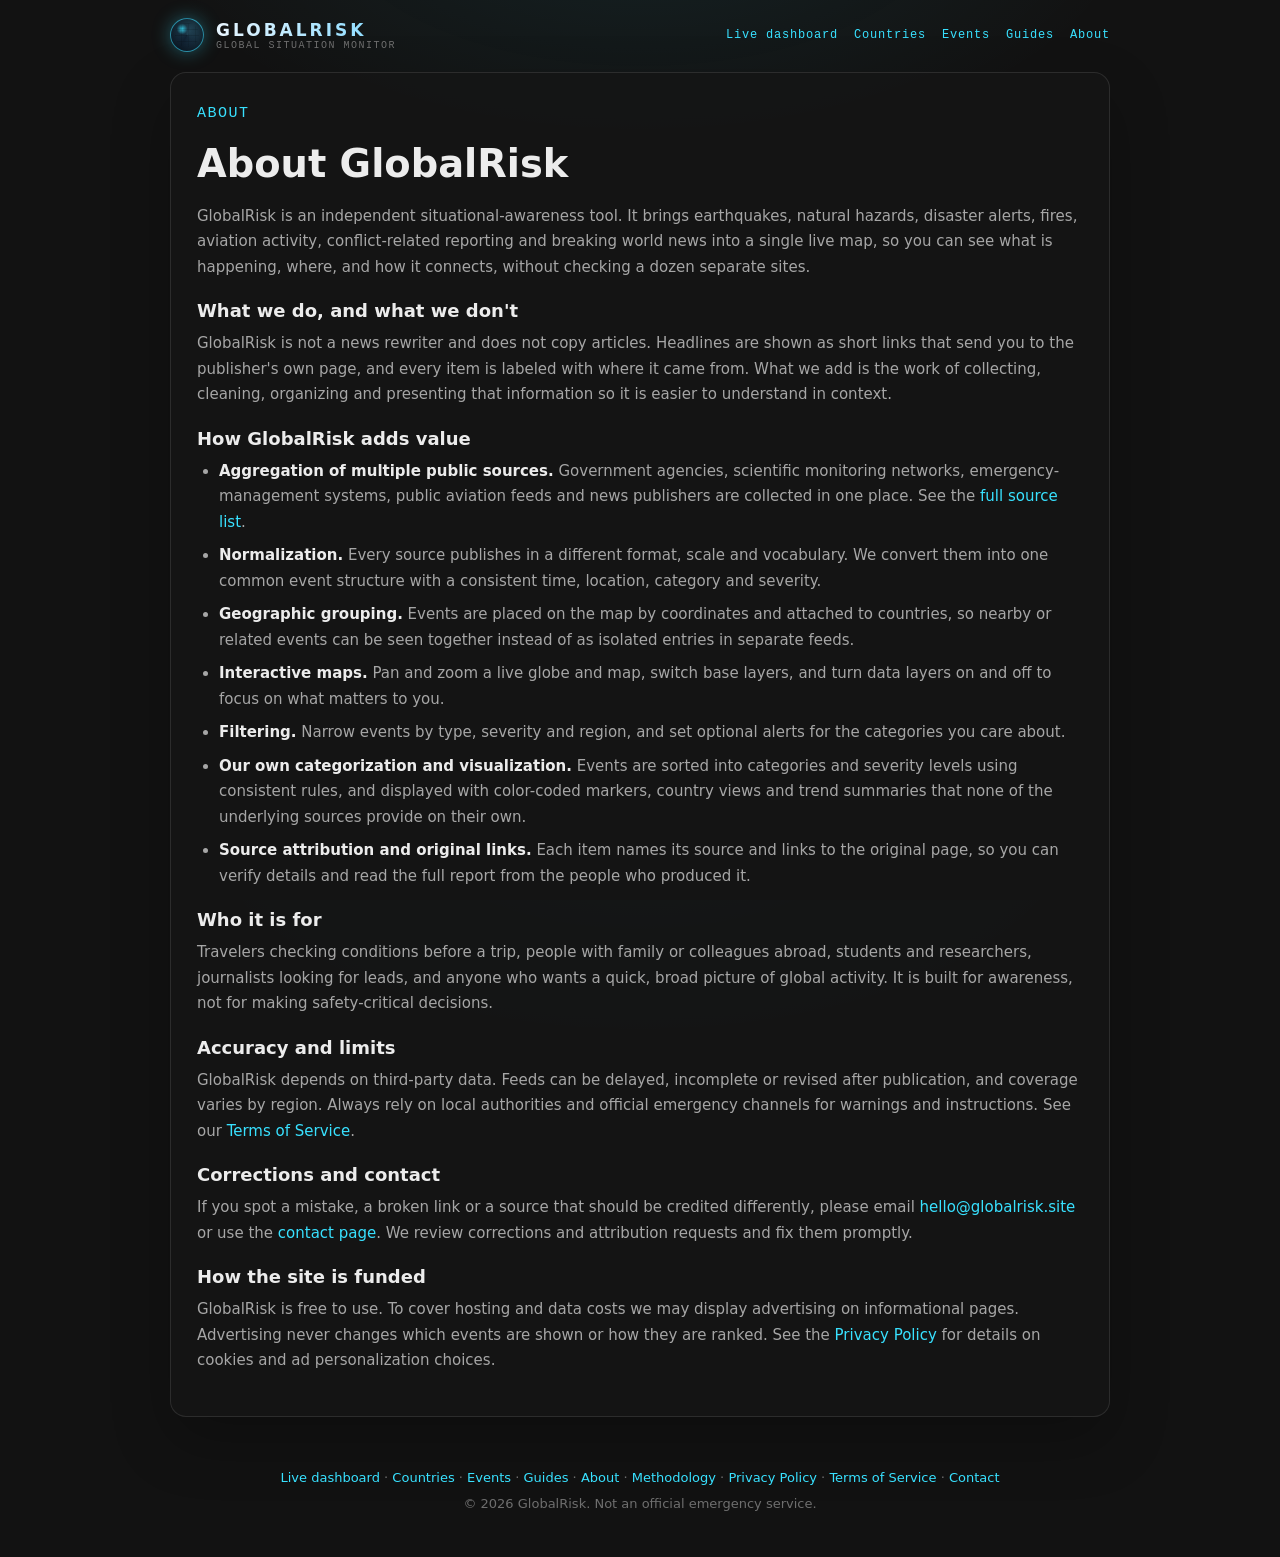
==== about.html @ 4af36354 "Add Vercel Speed Insights to all pages Load the Speed Insights script on the dashboard, the static c" ====
<!doctype html>
<html lang="en">
<head>
  <meta charset="utf-8" />
  <meta name="viewport" content="width=device-width, initial-scale=1" />
  <title>About GlobalRisk | GlobalRisk</title>
  <meta name="description" content="GlobalRisk aggregates public data from government agencies, scientific monitors and news sources into one interactive, filterable, source-attributed map of global events." />
  <meta name="robots" content="index, follow" />
  <link rel="icon" href="data:image/svg+xml,<svg xmlns='http://www.w3.org/2000/svg' viewBox='0 0 100 100'><circle cx='50' cy='50' r='42' fill='none' stroke='%2338e1ff' stroke-width='6'/><circle cx='50' cy='50' r='10' fill='%23ff4d5e'/></svg>" />
  <link rel="stylesheet" href="styles.css" />
  <link rel="canonical" href="https://globalrisk.site/about" />
  <meta property="og:title" content="About GlobalRisk | GlobalRisk" />
  <meta property="og:description" content="GlobalRisk aggregates public data from government agencies, scientific monitors and news sources into one interactive, filterable, source-attributed map of global events." />
  <meta property="og:url" content="https://globalrisk.site/about" />
  <script async src="https://pagead2.googlesyndication.com/pagead/js/adsbygoogle.js?client=ca-pub-1863473523633296"
    crossorigin="anonymous"></script>
</head>
<body class="legal-page">
  <header class="legal-header">
    <div class="brand legal-brand">
      <div class="globe" aria-hidden="true"></div>
      <div>
        <h1>GLOBALRISK</h1>
        <div class="sub">Global Situation Monitor</div>
      </div>
    </div>
    <nav class="legal-nav" aria-label="Site">
      <a href="/">Live dashboard</a>
      <a href="/countries">Countries</a>
      <a href="/events">Events</a>
      <a href="/guides">Guides</a>
      <a href="/about">About</a>
    </nav>
  </header>
  <main class="legal-shell">
    <article class="legal-card">
      <p class="eyebrow">About</p>
      <h2>About GlobalRisk</h2>

      <p>GlobalRisk is an independent situational-awareness tool. It brings earthquakes, natural hazards, disaster alerts, fires, aviation activity, conflict-related reporting and breaking world news into a single live map, so you can see what is happening, where, and how it connects, without checking a dozen separate sites.</p>

      <h3>What we do, and what we don't</h3>
      <p>GlobalRisk is not a news rewriter and does not copy articles. Headlines are shown as short links that send you to the publisher's own page, and every item is labeled with where it came from. What we add is the work of collecting, cleaning, organizing and presenting that information so it is easier to understand in context.</p>

      <h3>How GlobalRisk adds value</h3>
      <ul>
        <li><strong>Aggregation of multiple public sources.</strong> Government agencies, scientific monitoring networks, emergency-management systems, public aviation feeds and news publishers are collected in one place. See the <a href="/methodology">full source list</a>.</li>
        <li><strong>Normalization.</strong> Every source publishes in a different format, scale and vocabulary. We convert them into one common event structure with a consistent time, location, category and severity.</li>
        <li><strong>Geographic grouping.</strong> Events are placed on the map by coordinates and attached to countries, so nearby or related events can be seen together instead of as isolated entries in separate feeds.</li>
        <li><strong>Interactive maps.</strong> Pan and zoom a live globe and map, switch base layers, and turn data layers on and off to focus on what matters to you.</li>
        <li><strong>Filtering.</strong> Narrow events by type, severity and region, and set optional alerts for the categories you care about.</li>
        <li><strong>Our own categorization and visualization.</strong> Events are sorted into categories and severity levels using consistent rules, and displayed with color-coded markers, country views and trend summaries that none of the underlying sources provide on their own.</li>
        <li><strong>Source attribution and original links.</strong> Each item names its source and links to the original page, so you can verify details and read the full report from the people who produced it.</li>
      </ul>

      <h3>Who it is for</h3>
      <p>Travelers checking conditions before a trip, people with family or colleagues abroad, students and researchers, journalists looking for leads, and anyone who wants a quick, broad picture of global activity. It is built for awareness, not for making safety-critical decisions.</p>

      <h3>Accuracy and limits</h3>
      <p>GlobalRisk depends on third-party data. Feeds can be delayed, incomplete or revised after publication, and coverage varies by region. Always rely on local authorities and official emergency channels for warnings and instructions. See our <a href="/terms">Terms of Service</a>.</p>

      <h3>Corrections and contact</h3>
      <p>If you spot a mistake, a broken link or a source that should be credited differently, please email <a href="mailto:hello@globalrisk.site">hello@globalrisk.site</a> or use the <a href="/contact">contact page</a>. We review corrections and attribution requests and fix them promptly.</p>

      <h3>How the site is funded</h3>
      <p>GlobalRisk is free to use. To cover hosting and data costs we may display advertising on informational pages. Advertising never changes which events are shown or how they are ranked. See the <a href="/privacy">Privacy Policy</a> for details on cookies and ad personalization choices.</p>

    </article>
  </main>
  <footer class="legal-footer">
    <a href="/">Live dashboard</a> · <a href="/countries">Countries</a> · <a href="/events">Events</a> · <a href="/guides">Guides</a> · <a href="/about">About</a> · <a href="/methodology">Methodology</a> ·
    <a href="/privacy">Privacy Policy</a> · <a href="/terms">Terms of Service</a> · <a href="/contact">Contact</a>
    <div>© 2026 GlobalRisk. Not an official emergency service.</div>
  </footer>
  <script defer src="/_vercel/speed-insights/script.js"></script>
</body>
</html>
---- styles.css ----
/* ==========================================================================
   WORLDWATCH — global monitoring station
   Dark command-center theme. No external fonts or assets.
   ========================================================================== */

:root {
  --bg-0: #0d0d0d;
  --bg-1: #141414;
  --bg-2: #1b1b1b;
  --bg-3: #242424;
  --panel: rgba(31, 31, 31, 0.72);
  --panel-solid: #1a1a1a;
  --line: rgba(255, 255, 255, 0.1);
  --line-soft: rgba(255, 255, 255, 0.05);
  --ink: #ececec;
  --ink-dim: #a6a6a6;
  --ink-faint: #6e6e6e;
  --cyan: #38e1ff;
  --cyan-dim: #1b7f96;
  --amber: #ffb020;
  --red: #ff4d5e;
  --red-deep: #c31b2b;
  --green: #35d07f;
  --violet: #9a7bff;
  --orange: #ff8a3d;

  --sev-extreme: #ff3b52;
  --sev-high: #ff8a3d;
  --sev-moderate: #ffcc45;
  --sev-low: #48d29a;

  --mono: "SFMono-Regular", "JetBrains Mono", "Cascadia Mono", ui-monospace,
    Menlo, Consolas, monospace;
  --sans: "Inter", ui-sans-serif, system-ui, -apple-system, "Segoe UI", Roboto,
    "Helvetica Neue", Arial, sans-serif;

  --radius: 12px;
  --radius-sm: 8px;
}

* { box-sizing: border-box; }

html, body { height: 100%; }

body {
  margin: 0;
  font-family: var(--sans);
  color: var(--ink);
  background:
    radial-gradient(1200px 800px at 50% -12%, #1c1c1c, transparent 70%),
    #141414;
  background-attachment: fixed;
  -webkit-font-smoothing: antialiased;
  text-rendering: optimizeLegibility;
  min-height: 100vh;
}

::selection { background: rgba(56, 225, 255, 0.28); color: #fff; }

/* ---- inline icons & flags ---- */
.i { width: 1em; height: 1em; display: inline-block; vertical-align: -0.14em; flex: none; }
.flag {
  width: 1.35em; height: 0.95em; object-fit: cover; border-radius: 2px;
  vertical-align: -0.12em; box-shadow: 0 0 0 1px rgba(0, 0, 0, 0.35);
  background: rgba(255, 255, 255, 0.05);
}

/* ---- scrollbars ---- */
* { scrollbar-width: thin; scrollbar-color: rgba(255,255,255,0.22) transparent; }
*::-webkit-scrollbar { width: 9px; height: 9px; }
*::-webkit-scrollbar-thumb { background: rgba(255,255,255,0.18); border-radius: 20px; }
*::-webkit-scrollbar-thumb:hover { background: rgba(255,255,255,0.3); }

/* ==========================================================================
   Top bar
   ========================================================================== */
.topbar {
  position: sticky; top: 0; z-index: 40;
  display: flex; align-items: center; gap: 18px;
  padding: 12px 20px; min-height: 59px;   /* matches the ticker's sticky top offset */
  background: linear-gradient(180deg, rgba(18, 18, 18, 0.94), rgba(18, 18, 18, 0.72));
  backdrop-filter: blur(14px);
  border-bottom: 1px solid var(--line);
}


.brand { display: flex; align-items: center; gap: 12px; min-width: 0; }
.brand .globe {
  width: 34px; height: 34px; flex: none;
  border-radius: 50%;
  background:
    radial-gradient(9px 9px at 11px 10px, rgba(56,225,255,0.9), transparent 60%),
    conic-gradient(from 210deg, #123, #245, #123);
  border: 1px solid rgba(56,225,255,0.5);
  box-shadow: 0 0 18px rgba(56,225,255,0.35), inset 0 0 12px rgba(0,0,0,0.6);
  position: relative; animation: spin 26s linear infinite;
}
.brand .globe::after {
  content: ""; position: absolute; inset: 4px; border-radius: 50%;
  background: repeating-linear-gradient(0deg, transparent 0 5px, rgba(0,0,0,0.25) 5px 6px),
              repeating-linear-gradient(90deg, transparent 0 6px, rgba(0,0,0,0.18) 6px 7px);
  opacity: 0.5;
}
@keyframes spin { to { transform: rotate(360deg); } }

.brand h1 {
  font-size: 17px; letter-spacing: 3px; margin: 0; font-weight: 800;
  background: linear-gradient(90deg, #eaf6ff, #7fd8ff);
  -webkit-background-clip: text; background-clip: text; color: transparent;
}
.brand .sub {
  font-family: var(--mono); font-size: 10px; letter-spacing: 1.5px;
  color: var(--ink-faint); text-transform: uppercase;
}

.topbar .spacer { flex: 1; }

.readout { display: flex; align-items: center; gap: 20px; }
.readout .cell { display: flex; flex-direction: column; align-items: flex-end; line-height: 1.1; }
.readout .cell .k { font-family: var(--mono); font-size: 9px; letter-spacing: 1.5px; color: var(--ink-faint); text-transform: uppercase; }
.readout .cell .v { font-family: var(--mono); font-size: 14px; color: var(--ink); font-variant-numeric: tabular-nums; }
.readout .cell .v.clock { color: var(--cyan); }

.live-pill {
  display: inline-flex; align-items: center; gap: 7px;
  font-family: var(--mono); font-size: 11px; letter-spacing: 1.5px; font-weight: 700;
  color: #ffdfe3; padding: 6px 11px; border-radius: 999px;
  background: rgba(255, 77, 94, 0.12); border: 1px solid rgba(255, 77, 94, 0.4);
}
.live-pill .dot {
  width: 8px; height: 8px; border-radius: 50%; background: var(--red);
  box-shadow: 0 0 0 0 rgba(255,77,94,0.7); animation: pulse 1.8s infinite;
}
@keyframes pulse {
  0% { box-shadow: 0 0 0 0 rgba(255,77,94,0.6); }
  70% { box-shadow: 0 0 0 9px rgba(255,77,94,0); }
  100% { box-shadow: 0 0 0 0 rgba(255,77,94,0); }
}

.btn {
  font-family: var(--mono); font-size: 11px; letter-spacing: 1px;
  color: var(--ink-dim); background: rgba(255,255,255,0.04);
  border: 1px solid var(--line); border-radius: var(--radius-sm);
  padding: 7px 12px; cursor: pointer; transition: 0.15s; text-transform: uppercase;
  display: inline-flex; align-items: center; gap: 7px; white-space: nowrap;
}
.btn:hover { color: var(--ink); border-color: rgba(56,225,255,0.45); background: rgba(56,225,255,0.08); }
.btn:active { transform: translateY(1px); }
.btn .spin-ico { display: inline-block; }
.btn.loading .spin-ico { animation: spin 0.9s linear infinite; }

/* ==========================================================================
   Ticker
   ========================================================================== */
.ticker {
  display: flex; align-items: center; gap: 0;
  border-bottom: 1px solid var(--line);
  background: linear-gradient(90deg, rgba(255,77,94,0.06), rgba(18,18,18,0));
  overflow: hidden; height: 38px; position: sticky; top: 59px; z-index: 30;
}
.ticker .tag {
  flex: none; font-family: var(--mono); font-size: 10px; letter-spacing: 2px;
  font-weight: 800; color: #ffd7db; background: var(--red-deep);
  padding: 0 14px; height: 100%; display: flex; align-items: center;
  text-transform: uppercase; box-shadow: 8px 0 20px rgba(195,27,43,0.4); z-index: 2;
}
.ticker .track-wrap { flex: 1; overflow: hidden; position: relative; height: 100%; }
.ticker .track {
  display: inline-flex; align-items: center; height: 100%;
  white-space: nowrap; will-change: transform;
  animation: marquee 90s linear infinite;
}
.ticker .track:hover { animation-play-state: paused; }
.ticker .item {
  font-size: 12.5px; color: var(--ink-dim); padding: 0 26px;
  position: relative; display: inline-flex; align-items: center; gap: 9px;
}
.ticker .item::before {
  content: ""; width: 5px; height: 5px; border-radius: 50%;
  background: var(--cyan); flex: none; box-shadow: 0 0 8px var(--cyan);
}
.ticker .item b { color: var(--ink); font-weight: 600; }
@keyframes marquee { from { transform: translateX(0); } to { transform: translateX(-50%); } }

/* ==========================================================================
   Layout
   ========================================================================== */
.wrap { max-width: none; margin: 0; padding: 18px 20px; }

/* ==========================================================================
   Country intelligence drawer (left)
   ========================================================================== */
.country-drawer {
  position: fixed; top: 0; left: 0; bottom: 0; width: min(390px, 92vw); z-index: 60;
  background: linear-gradient(180deg, rgba(22, 22, 22, 0.98), rgba(16, 16, 16, 0.98));
  border-right: 1px solid var(--line); box-shadow: 24px 0 70px rgba(0, 0, 0, 0.55);
  backdrop-filter: blur(16px); display: flex; flex-direction: column;
  transform: translateX(-101%); transition: transform 0.32s cubic-bezier(0.4, 0, 0.2, 1);
}
.country-drawer.open { transform: translateX(0); }
.cd-header {
  display: flex; align-items: center; gap: 12px; padding: 15px 16px;
  border-bottom: 1px solid var(--line);
  background: linear-gradient(180deg, rgba(56, 225, 255, 0.05), transparent);
}
.cd-flag { flex: none; display: inline-flex; }
.cd-flag .flag { width: 36px; height: 24px; border-radius: 3px; }
.cd-flag .i { width: 26px; height: 26px; color: var(--ink-dim); }
.cd-titles { flex: 1; min-width: 0; }
.cd-titles h2 { margin: 0; font-size: 18px; font-weight: 800; letter-spacing: 0.2px; color: var(--ink); white-space: nowrap; overflow: hidden; text-overflow: ellipsis; }
.cd-sub { font-family: var(--mono); font-size: 9.5px; letter-spacing: 1.2px; text-transform: uppercase; color: var(--ink-faint); margin-top: 2px; }
.cd-close, .cd-translate {
  flex: none; width: 32px; height: 32px; border-radius: 8px; cursor: pointer;
  background: rgba(255,255,255,0.04); border: 1px solid var(--line); color: var(--ink-dim);
  display: grid; place-items: center; transition: 0.14s;
}
.cd-close:hover { color: var(--ink); border-color: rgba(255, 77, 94, 0.5); background: rgba(255, 77, 94, 0.08); }
.cd-close .i, .cd-translate .i { width: 16px; height: 16px; }
.cd-translate:hover { color: var(--ink); border-color: rgba(56,225,255,0.45); background: rgba(56,225,255,0.08); }
.cd-translate.active { color: #04121a; background: linear-gradient(90deg, var(--cyan), #6ee7ff); border-color: transparent; }
.cd-body { flex: 1; overflow-y: auto; padding: 14px; display: flex; flex-direction: column; gap: 12px; }

.cd-metrics { display: grid; grid-template-columns: 1fr 1fr; gap: 10px; }
.metric {
  background: rgba(30, 30, 30, 0.55); border: 1px solid var(--line);
  border-radius: var(--radius-sm); padding: 12px;
}
.metric.wide { grid-column: 1 / -1; }
.metric-head { display: flex; align-items: baseline; justify-content: space-between; gap: 8px; }
.metric-name { font-family: var(--mono); font-size: 9.5px; letter-spacing: 0.8px; text-transform: uppercase; color: var(--ink-dim); }
.metric-val { font-family: var(--mono); font-size: 22px; font-weight: 700; line-height: 1; font-variant-numeric: tabular-nums; }
.metric-val small { font-size: 11px; color: var(--ink-faint); font-weight: 500; }
.gauge { height: 6px; border-radius: 3px; background: rgba(255, 255, 255, 0.06); overflow: hidden; margin-top: 9px; }
.gauge > span { display: block; height: 100%; border-radius: 3px; transition: width 0.5s ease; }
.metric-note { font-size: 10px; color: var(--ink-faint); margin-top: 7px; line-height: 1.4; }

.cd-section { display: flex; flex-direction: column; gap: 7px; }
.cd-section-h {
  font-family: var(--mono); font-size: 10px; letter-spacing: 1.2px; text-transform: uppercase;
  color: var(--ink-dim); display: flex; align-items: center; gap: 7px; margin-top: 4px;
}
.cd-section-h .i { width: 14px; height: 14px; color: var(--cyan); }
.cd-section-h .n { margin-left: auto; color: var(--ink-faint); }
.cd-mini {
  display: block; text-decoration: none; padding: 8px 10px; border-radius: 7px;
  border: 1px solid transparent; transition: 0.12s;
}
.cd-mini:hover { background: rgba(56, 225, 255, 0.06); border-color: var(--line); }
.cd-mini-t { display: block; font-size: 12px; color: var(--ink); line-height: 1.35; }
.cd-mini-m { display: block; font-family: var(--mono); font-size: 9.5px; color: var(--ink-faint); margin-top: 3px; }
.cd-mini-m .src { color: var(--cyan); }
.cd-haz { display: grid; grid-template-columns: 22px minmax(0, 1fr) auto; gap: 9px; align-items: center; padding: 7px 9px; border-radius: 7px; cursor: pointer; border: 1px solid transparent; transition: 0.12s; }
.cd-haz:hover { background: rgba(56, 225, 255, 0.06); border-color: var(--line); }
.cd-haz-ic { display: inline-flex; }
.cd-haz-ic .i { width: 18px; height: 18px; }
.cd-haz-b { min-width: 0; display: flex; flex-direction: column; }
.cd-haz-t { display: block; font-size: 12px; color: var(--ink); overflow: hidden; text-overflow: ellipsis; white-space: nowrap; }
.cd-haz-m { display: block; font-family: var(--mono); font-size: 9.5px; color: var(--ink-faint); overflow: hidden; text-overflow: ellipsis; white-space: nowrap; margin-top: 2px; }
.cd-haz .d-sev { flex: none; }

/* maritime port table (IMF PortWatch) */
.mt-table { border: 1px solid var(--line); border-radius: 8px; overflow: hidden; }
.mt-row { display: grid; grid-template-columns: 1.3fr 0.85fr 0.8fr 0.72fr 0.75fr; gap: 6px; padding: 7px 10px; align-items: center; border-top: 1px solid var(--line-soft); }
.mt-row:first-child { border-top: 0; }
.mt-head { background: rgba(10, 10, 10, 0.6); }
.mt-head span { font-family: var(--mono); font-size: 8px; letter-spacing: 0.4px; text-transform: uppercase; color: var(--ink-faint); line-height: 1.15; }
.mt-head span:not(:first-child), .mt-row > span:not(.mt-port) { text-align: right; }
.mt-port { font-size: 11.5px; color: var(--ink); font-weight: 600; white-space: nowrap; overflow: hidden; text-overflow: ellipsis; }
.mt-n { font-family: var(--mono); font-size: 11px; color: var(--ink-dim); font-variant-numeric: tabular-nums; }
.mt-t { font-family: var(--mono); font-size: 10.5px; font-variant-numeric: tabular-nums; }
.mt-up { color: var(--green); }
.mt-down { color: var(--red); }
.mt-flat { color: var(--ink-faint); }
.mt-src { font-family: var(--mono); font-size: 9px; color: var(--ink-faint); margin-top: 6px; }
.cd-empty { font-family: var(--mono); font-size: 11px; color: var(--ink-faint); padding: 8px 10px; }
.cd-skel { height: 60px; border-radius: var(--radius-sm); }
.cd-disclaim { font-size: 9.5px; color: var(--ink-faint); line-height: 1.5; border-top: 1px solid var(--line-soft); padding-top: 10px; margin-top: 2px; }
@media (max-width: 620px) { .country-drawer { width: 100vw; } }

/* ---- map + countries panel ---- */
.map-grid {
  display: grid;
  grid-template-columns: minmax(0, 1fr) 300px;
  gap: 18px;
  align-items: stretch;
}
.countries-panel { display: flex; flex-direction: column; min-width: 0; }
.country-filter { padding: 10px 12px; border-bottom: 1px solid var(--line-soft); }
.country-filter input {
  width: 100%; font-family: var(--mono); font-size: 12px; color: var(--ink);
  background: rgba(10, 10, 10, 0.7); border: 1px solid var(--line);
  border-radius: var(--radius-sm); padding: 8px 11px; outline: none; transition: 0.15s;
}
.country-filter input:focus { border-color: rgba(56,225,255,0.5); box-shadow: 0 0 0 3px rgba(56,225,255,0.1); }
.country-scroll { flex: 1; min-height: 0; position: relative; }
.country-list { position: absolute; inset: 0; overflow-y: auto; padding: 6px; }
.c-item {
  display: flex; align-items: center; gap: 10px; padding: 7px 10px;
  border-radius: var(--radius-sm); cursor: pointer; border: 1px solid transparent;
  transition: 0.12s; user-select: none;
}
.c-item:hover { background: rgba(56,225,255,0.06); border-color: var(--line); }
.c-item.active { background: rgba(56,225,255,0.12); border-color: rgba(56,225,255,0.4); }
.c-item.active .c-name { color: var(--cyan); font-weight: 600; }
.c-flag { width: 22px; flex: none; display: inline-flex; justify-content: center; color: var(--ink-dim); }
.c-flag .flag { width: 21px; height: 14px; }
.c-flag .i { width: 15px; height: 15px; }
.c-name { font-size: 12.5px; color: var(--ink); overflow: hidden; text-overflow: ellipsis; white-space: nowrap; }
.c-code { margin-left: auto; flex: none; font-family: var(--mono); font-size: 9.5px; color: var(--ink-faint); }
.c-dot { width: 7px; height: 7px; border-radius: 50%; flex: none; background: transparent; }
.c-item.c-alert .c-dot { background: var(--red); box-shadow: 0 0 7px var(--red); animation: pulse 1.9s infinite; }
@media (max-width: 1100px) {
  .map-grid { grid-template-columns: 1fr; }
  .country-scroll { flex: none; height: 40vh; }
}

.mid-grid {
  display: grid;
  grid-template-columns: minmax(0, 1fr) 384px;
  gap: 18px;
  margin-top: 18px;
  align-items: stretch;   /* both columns share the taller one's height */
}
@media (max-width: 1100px) { .mid-grid { grid-template-columns: 1fr; } }

.panel {
  background: var(--panel);
  border: 1px solid var(--line);
  border-radius: var(--radius);
  backdrop-filter: blur(8px);
  overflow: hidden;
  position: relative;
}
.panel-head {
  display: flex; align-items: center; gap: 10px;
  padding: 12px 16px; border-bottom: 1px solid var(--line-soft);
}
.panel-head h2 {
  margin: 0; font-size: 12px; letter-spacing: 2px; text-transform: uppercase;
  font-weight: 700; color: var(--ink); font-family: var(--mono);
}
.panel-head .count {
  font-family: var(--mono); font-size: 11px; color: var(--ink-faint);
  margin-left: auto; font-variant-numeric: tabular-nums;
}
.panel-head .hd-ico { color: var(--cyan); display: inline-flex; }
.panel-head .hd-ico .i { width: 16px; height: 16px; }

/* ==========================================================================
   Map
   ========================================================================== */
.map-panel { display: flex; flex-direction: column; }

/* ---- full-screen map: controls move to a left rail ---- */
.map-side { display: none; }
.map-panel.fs {
  position: fixed; inset: 0; z-index: 90; border-radius: 0; border: 0;
  display: grid; grid-template-columns: 268px 1fr; grid-template-rows: 1fr;
  background: #0b0b0b;
}
.map-panel.fs > .panel-head { display: none; }
.map-panel.fs .map-side {
  display: flex; flex-direction: column; min-height: 0; overflow-y: auto;
  grid-column: 1; grid-row: 1;
  border-right: 1px solid var(--line-soft); background: rgba(10, 12, 18, 0.96);
}
.map-panel.fs .ms-head {
  display: flex; align-items: center; gap: 8px; padding: 14px 14px 10px;
  border-bottom: 1px solid var(--line-soft);
}
.map-panel.fs .ms-title {
  flex: 1; font-family: var(--mono); font-size: 9.5px; letter-spacing: 1.2px;
  text-transform: uppercase; color: var(--ink-faint);
}
.map-panel.fs .ms-exit {
  border: 1px solid var(--line); background: rgba(255,255,255,0.05); color: var(--ink-dim);
  font-family: var(--mono); font-size: 9.5px; padding: 4px 8px; border-radius: 999px; cursor: pointer;
}
.map-panel.fs .ms-exit:hover { color: var(--ink); border-color: rgba(56,225,255,0.45); }
.map-panel.fs .ms-slot { padding: 12px 12px 20px; }
/* the toolbar becomes a vertical stack once it lives in the rail */
.map-panel.fs .map-toolbar {
  flex-direction: column; align-items: stretch; gap: 7px;
  padding: 0; border: 0; background: none;
}
.map-panel.fs .map-toolbar .layer-toggle { justify-content: flex-start; }
.map-panel.fs .map-toolbar .mode-seg { display: flex; }
.map-panel.fs .map-toolbar .mode-seg button { flex: 1; }
.map-panel.fs .map-toolbar .grow { display: none; }
.map-panel.fs .map-toolbar .map-hint {
  display: block; line-height: 1.5; padding-top: 4px; border-top: 1px solid var(--line-soft);
}
.map-panel.fs .map-toolbar .zoom-btns { justify-content: stretch; }
.map-panel.fs .map-toolbar .zoom-btns button { flex: 1; }
.map-panel.fs .map-stage {
  grid-column: 2; grid-row: 1;
  aspect-ratio: auto; max-height: none; height: 100%; min-height: 0;
}
.map-panel.fs .storm-list { max-height: 40vh; }
@media (max-width: 720px) {
  .map-panel.fs { grid-template-columns: 1fr; grid-template-rows: auto 1fr; }
  .map-panel.fs .map-side { grid-column: 1; grid-row: 1; max-height: 42vh; border-right: 0; border-bottom: 1px solid var(--line-soft); }
  .map-panel.fs .map-stage { grid-column: 1; grid-row: 2; }
}
.map-stage {
  position: relative; width: 100%;
  aspect-ratio: 1000 / 480; max-height: 74vh; min-height: 300px;
  background:
    radial-gradient(900px 500px at 50% 40%, rgba(44,44,44,0.4), transparent 70%),
    linear-gradient(180deg, #101010, #0b0b0b);
  cursor: grab; overflow: hidden;
  user-select: none; -webkit-user-select: none;   /* don't drag-select labels while panning */
  touch-action: none;   /* one-finger drag spins/pans, two-finger pinch zooms */
}
.map-stage.grabbing { cursor: grabbing; }
/* The svg must be positioned with a z-index so it paints ABOVE the globe
   texture canvas (positioned elements otherwise paint over static ones). */
#map { width: 100%; height: 100%; display: block; touch-action: none; position: relative; z-index: 1; }

.map-stage .graticule { stroke: rgba(90,130,190,0.08); stroke-width: 0.5; fill: none; }
.country {
  fill: #2a2a2a; stroke: rgba(110,150,210,0.28);
  stroke-width: 0.6; vector-effect: non-scaling-stroke;
  transition: fill 0.15s;
}
.country:hover { fill: #3a3a3a; }
.country.selected { fill: #2b3b42; stroke: var(--cyan); }

.clabel {
  fill: rgba(223, 234, 255, 0.82); font-family: var(--mono); font-weight: 600;
  text-anchor: middle; letter-spacing: 0.4px; pointer-events: none;
  paint-order: stroke; stroke: rgba(4, 7, 14, 0.9); stroke-width: 2.4px;
  stroke-linejoin: round; vector-effect: non-scaling-stroke;
}
.map-labels.off { display: none; }

/* satellite basemap */
.sat-layer { display: none; }
#map.sat .sat-layer { display: block; }

/* ---- globe (Google-Earth style) ---- */
.globe-canvas { position: absolute; inset: 0; width: 100%; height: 100%; display: none; pointer-events: none; z-index: 0; }
.sat-canvas { position: absolute; inset: 0; width: 100%; height: 100%; display: none; pointer-events: none; z-index: 2; }
.cam-canvas { position: absolute; inset: 0; width: 100%; height: 100%; display: none; pointer-events: none; z-index: 3; }
.flight-canvas { position: absolute; inset: 0; width: 100%; height: 100%; display: none; pointer-events: none; z-index: 4; }

/* Live camera card */
.cam-card {
  position: absolute; left: 12px; top: 12px; z-index: 24; width: min(340px, 46%);
  background: rgba(10, 12, 18, 0.93); border: 1px solid var(--line);
  border-radius: var(--radius-sm); overflow: hidden; box-shadow: 0 16px 40px rgba(0,0,0,0.6);
  backdrop-filter: blur(8px);
}
.cam-card[hidden] { display: none; }
.cam-card .cc-head { display: flex; align-items: flex-start; gap: 8px; padding: 8px 10px; border-bottom: 1px solid var(--line-soft); }
.cam-card .cc-name { flex: 1; font-size: 11.5px; line-height: 1.35; color: var(--ink); }
.cam-card .cc-close {
  flex: none; width: 20px; height: 20px; border: 0; border-radius: 4px; cursor: pointer;
  background: rgba(255,255,255,0.07); color: var(--ink-dim); font-size: 11px; line-height: 1;
}
.cam-card .cc-close:hover { background: rgba(255,255,255,0.15); color: var(--ink); }
.cam-card .cc-shot { position: relative; background: #05070c; min-height: 120px; }
.cam-card .cc-shot img,
.cam-card .cc-shot video { display: block; width: 100%; height: auto; }
.cam-card .cc-shot video { display: none; }
.cam-card.streaming .cc-shot video { cursor: pointer; }
.cam-card.streaming .cc-shot video { display: block; }
.cam-card.streaming .cc-shot img { display: none; }
.cam-card.failed .cc-shot img { display: none; }

/* LIVE / SNAPSHOT badge — never let a still masquerade as video */
.cam-card .cc-badge {
  flex: none; align-self: flex-start; padding: 2px 6px; border-radius: 3px;
  font-family: var(--mono); font-size: 8px; letter-spacing: 0.8px;
}
.cam-card .cc-badge.live { background: rgba(255,59,82,0.18); color: #ff5a6e; border: 1px solid rgba(255,59,82,0.5); }
.cam-card .cc-badge.live::before { content: '● '; }
.cam-card .cc-badge.snap { background: rgba(223,234,255,0.09); color: var(--ink-faint); border: 1px solid var(--line); }
.cam-card .cc-badge.wait { background: rgba(255,180,32,0.14); color: var(--amber); border: 1px solid rgba(255,180,32,0.4); }
.cam-card .cc-fail {
  display: none; padding: 34px 12px; text-align: center;
  font-family: var(--mono); font-size: 10px; color: var(--ink-faint);
}
.cam-card.failed .cc-fail { display: block; }
.cam-card .cc-foot {
  display: flex; justify-content: space-between; gap: 8px; padding: 6px 10px;
  font-family: var(--mono); font-size: 9px; color: var(--ink-faint);
}

/* Country-drawer rows for cameras and aircraft */
.cd-cams-sum { font-family: var(--mono); font-size: 9.5px; color: var(--ink-faint); margin-bottom: 6px; }
.cd-cams-sum b { color: var(--ink-dim); }
.cd-row {
  display: flex; align-items: center; gap: 8px; padding: 6px 8px; cursor: pointer;
  border-radius: var(--radius-sm); border: 1px solid transparent;
}
.cd-row:hover { background: rgba(255,255,255,0.045); border-color: var(--line); }
.cd-row .cd-dot { width: 7px; height: 7px; border-radius: 50%; flex: none; }
.cd-row .cd-row-b { flex: 1; min-width: 0; display: flex; flex-direction: column; gap: 1px; }
.cd-row .cd-row-t {
  font-size: 11.5px; color: var(--ink);
  white-space: nowrap; overflow: hidden; text-overflow: ellipsis;
}
.cd-row .cd-row-m {
  font-size: 9.5px; color: var(--ink-faint);
  white-space: nowrap; overflow: hidden; text-overflow: ellipsis;
}
.cd-row .cd-leg { font-family: var(--mono); font-size: 9.5px; color: var(--cyan); }
.cd-row .cd-tag {
  flex: none; font-family: var(--mono); font-size: 8.5px; letter-spacing: 0.4px;
  padding: 2px 6px; border-radius: 3px; color: var(--ink-faint);
  background: rgba(255,255,255,0.05); border: 1px solid var(--line);
}
.cd-row .cd-tag.live { color: #ff5a6e; border-color: rgba(255,59,82,0.45); background: rgba(255,59,82,0.12); }
.cd-more { font-family: var(--mono); font-size: 9px; color: var(--ink-faint); padding: 5px 8px 0; }

/* Selected-aircraft card: where it is flying from and to */
.flight-card {
  position: relative; z-index: 24; width: 100%; flex: none;
  background: rgba(10, 12, 18, 0.93); border: 1px solid var(--line);
  border-radius: var(--radius-sm); padding: 10px 12px 9px;
  box-shadow: 0 16px 40px rgba(0,0,0,0.6); backdrop-filter: blur(8px);
}
.flight-card[hidden] { display: none; }
.flight-card .fc-head { display: flex; align-items: center; gap: 8px; margin-bottom: 9px; }
.flight-card .fc-name { flex: 1; font-family: var(--mono); font-size: 12px; color: var(--ink); letter-spacing: 0.4px; }
.flight-card .fc-close {
  flex: none; width: 20px; height: 20px; border: 0; border-radius: 4px; cursor: pointer;
  background: rgba(255,255,255,0.07); color: var(--ink-dim); font-size: 11px; line-height: 1;
}
.flight-card .fc-close:hover { background: rgba(255,255,255,0.15); color: var(--ink); }
.flight-card .fc-route { display: flex; align-items: center; gap: 6px; }
.flight-card .fc-ap { flex: 1; display: flex; flex-direction: column; min-width: 0; }
.flight-card .fc-ap b { font-family: var(--mono); font-size: 17px; line-height: 1.1; color: var(--ink); }
.flight-card .fc-ap i {
  font-style: normal; font-size: 9.5px; color: var(--ink-faint);
  white-space: nowrap; overflow: hidden; text-overflow: ellipsis;
}
.flight-card .fc-ap.to { text-align: right; align-items: flex-end; }
.flight-card .fc-arrow { flex: none; color: var(--cyan); font-size: 12px; }
.flight-card .fc-airline { margin-top: 5px; font-size: 10px; color: var(--ink-dim); }
.flight-card .fc-noroute { font-family: var(--mono); font-size: 10px; color: var(--ink-faint); padding: 4px 0 2px; }
.flight-card .fc-stats { display: flex; gap: 6px; margin-top: 9px; }
.flight-card .fc-stat {
  flex: 1; display: flex; flex-direction: column; gap: 1px; padding: 5px 7px;
  background: rgba(255,255,255,0.04); border-radius: var(--radius-sm);
}
.flight-card .fc-stat b { font-family: var(--mono); font-size: 11px; color: var(--ink); }
.flight-card .fc-stat i { font-style: normal; font-size: 8px; letter-spacing: 0.5px; text-transform: uppercase; color: var(--ink-faint); }
.flight-card .fc-type { margin-top: 7px; font-size: 10px; color: var(--ink-dim); }
.flight-card .fc-foot { margin-top: 8px; }
.flight-card .fc-follow {
  display: inline-block; cursor: pointer; font-family: var(--mono); font-size: 9.5px;
  padding: 4px 8px; border-radius: 999px; border: 1px solid var(--line); color: var(--ink-dim);
}
.flight-card .fc-follow:hover { border-color: rgba(56,225,255,0.5); color: var(--ink); }
.flight-card .fc-follow.on { border-color: rgba(56,225,255,0.6); color: var(--cyan); background: rgba(56,225,255,0.08); }
@media (max-width: 720px) { .map-stack { width: 200px; } }

/* Camera legend */
.cam-legend {
  position: relative; z-index: 21; display: none; flex: none;
  flex-direction: column; gap: 4px; padding: 9px 11px; border-radius: var(--radius-sm);
  width: 148px; background: rgba(10, 12, 18, 0.72); border: 1px solid var(--line);
  backdrop-filter: blur(6px);
}
.cam-legend.show { display: flex; }
.cam-legend .cap { font-family: var(--mono); font-size: 8.5px; letter-spacing: 1px; text-transform: uppercase; color: var(--ink-faint); }
.cam-legend .cl-row { display: flex; align-items: center; gap: 7px; font-family: var(--mono); font-size: 9px; line-height: 1.3; color: var(--ink-dim); }
.cam-legend .cl-dot { width: 7px; height: 7px; border-radius: 50%; flex: none; background: #ff7ac6; box-shadow: 0 0 5px #ff7ac6; }
.cam-legend .cl-dot { opacity: 0.9; }
.cam-legend .cl-dot.live { opacity: 1; background: #ff3b52; box-shadow: 0 0 6px #ff3b52; }
.cam-legend .cl-note { display: none; font-family: var(--mono); font-size: 9px; line-height: 1.35; color: var(--ink-dim); margin-top: 2px; }
.cam-legend .cl-note.show { display: block; }
@media (max-width: 720px) { .cam-legend { display: none !important; } .cam-card { width: 62%; } }
.layer-toggle.o .swatch { border-color: #6ee7ff; background: rgba(110,231,255,0.35); box-shadow: 0 0 6px rgba(110,231,255,0.6); }
#orbit-count { margin-left: 5px; color: var(--ink-faint); font-variant-numeric: tabular-nums; }
.layer-toggle.o:not(.off) #orbit-count { color: var(--cyan); }
.sat-legend {
  position: absolute; left: 12px; bottom: 30px; z-index: 21; display: none;
  flex-direction: column; gap: 4px; padding: 9px 11px; border-radius: var(--radius-sm);
  background: rgba(10, 12, 18, 0.72); border: 1px solid var(--line); backdrop-filter: blur(6px);
}

/* Live-flight legend — altitude ramp, mirroring flightColor() in app.js. */
.flight-legend {
  position: relative; z-index: 21; display: none; flex: none;
  flex-direction: column; gap: 4px; padding: 9px 11px; border-radius: var(--radius-sm);
  width: 148px; background: rgba(10, 12, 18, 0.72); border: 1px solid var(--line);
  backdrop-filter: blur(6px);
}
.flight-legend.show { display: flex; }
.flight-legend .cap { font-family: var(--mono); font-size: 8.5px; letter-spacing: 1px; text-transform: uppercase; color: var(--ink-faint); }
.flight-legend .fl-ramp {
  height: 6px; border-radius: 3px;
  background: linear-gradient(90deg, rgb(255,138,61) 0%, rgb(255,200,74) 11%, rgb(92,224,140) 32%,
    rgb(56,225,255) 57%, rgb(154,123,255) 79%, rgb(236,241,255) 100%);
}
.flight-legend .fl-scale { display: flex; justify-content: space-between; font-family: var(--mono); font-size: 8px; color: var(--ink-faint); }
.flight-legend .fl-note { display: none; font-family: var(--mono); font-size: 9px; line-height: 1.35; color: var(--ink-dim); margin-top: 2px; }
.flight-legend .fl-note.show { display: block; }
@media (max-width: 720px) { .flight-legend { display: none !important; } }
.sat-legend.show { display: flex; }
.sat-legend .row { display: flex; align-items: center; gap: 7px; font-family: var(--mono); font-size: 10px; color: var(--ink-dim); }
.sat-legend .dot { width: 7px; height: 7px; border-radius: 50%; flex: none; }
.sat-legend .cap { font-family: var(--mono); font-size: 8.5px; letter-spacing: 1px; text-transform: uppercase; color: var(--ink-faint); margin-bottom: 2px; }
.layer-toggle.w .swatch { border-color: var(--sev-high); background: rgba(255,138,61,0.4); box-shadow: 0 0 6px rgba(255,138,61,0.6); }
#storm-count { margin-left: 5px; color: var(--ink-faint); font-variant-numeric: tabular-nums; }
.layer-toggle.w:not(.off) #storm-count { color: var(--sev-high); }

/* ---- storm tracks ---- */
#storms { pointer-events: none; }
.storm-cone { fill-opacity: 0.13; stroke: none; }
.storm-track-past { fill: none; stroke: rgba(255,255,255,0.75); stroke-width: 1.6; vector-effect: non-scaling-stroke; }
.storm-track-fore { fill: none; stroke-width: 2; stroke-dasharray: 5 4; vector-effect: non-scaling-stroke; }
.storm-fp { fill: #fff; stroke: rgba(0,0,0,0.55); stroke-width: 0.6; vector-effect: non-scaling-stroke; }
.storm-center { pointer-events: auto; cursor: pointer; }
.storm-pulse { fill: currentColor; opacity: 0.28; transform-box: fill-box; transform-origin: center; animation: ping 2.6s ease-out infinite; }
.storm-eye { color: currentColor; }
.storm-lbl { fill: #fff; font-family: var(--mono); font-size: 8px; font-weight: 700; letter-spacing: 0.3px; paint-order: stroke; stroke: rgba(0,0,0,0.85); stroke-width: 2.6px; stroke-linejoin: round; }

/* ---- active storms list (top-right of map) ---- */
.storm-list {
  position: relative; z-index: 21; display: none; flex: 0 1 auto; min-height: 0;
  width: 214px; max-height: 100%; flex-direction: column;
  background: rgba(10, 12, 18, 0.78); border: 1px solid var(--line); border-radius: var(--radius-sm);
  backdrop-filter: blur(8px); overflow: hidden;
}
.storm-list.show { display: flex; }
.sl-head { font-family: var(--mono); font-size: 9.5px; letter-spacing: 1px; text-transform: uppercase; color: var(--ink-dim); padding: 9px 11px; border-bottom: 1px solid var(--line-soft); display: flex; align-items: center; gap: 6px; }
.sl-head .i { width: 13px; height: 13px; color: var(--sev-high); }
.sl-body { overflow-y: auto; padding: 5px; }
.sl-item { display: flex; align-items: center; gap: 8px; padding: 7px 8px; border-radius: 6px; cursor: pointer; border: 1px solid transparent; transition: 0.12s; }
.sl-item:hover { background: rgba(56,225,255,0.06); border-color: var(--line); }
.sl-dot { width: 8px; height: 8px; border-radius: 50%; flex: none; }
.sl-text { min-width: 0; }
.sl-name { display: block; font-size: 12px; color: var(--ink); font-weight: 600; white-space: nowrap; overflow: hidden; text-overflow: ellipsis; }
.sl-meta { display: block; font-family: var(--mono); font-size: 9px; color: var(--ink-faint); white-space: nowrap; overflow: hidden; text-overflow: ellipsis; }
/* Mobile: overlays must not cover the globe. Storm list → compact bottom strip
   of horizontal chips; satellite legend → hidden (dots are on the map). */
@media (max-width: 620px) {
  .storm-list {
    top: auto; bottom: 8px; left: 8px; right: 8px; width: auto; max-height: 42%;
  }
  .sl-head { padding: 6px 10px; }
  .sl-body { display: flex; flex-direction: row; overflow-x: auto; overflow-y: hidden; gap: 6px; padding: 7px; }
  .sl-item {
    flex: none; border: 1px solid var(--line); background: rgba(255,255,255,0.03);
  }
  .sl-name { max-width: 118px; }
  .sat-legend.show { display: none; }
}
#map.globe #flat-grat, #map.globe #flat-countries, #map.globe .sat-layer { display: none; }
#map:not(.globe) #globe-root { display: none; }
#map.deep .g-ocean, #map.deep .g-shade, #map.deep .g-halo, #map.deep .g-limb,
#map.deep .graticule, #map.deep #globe-root .country, #map.deep .map-labels { display: none; }
#map.globe.sat .g-ocean, #map.globe.sat .g-shade { display: none; }
.mode-seg { display: inline-flex; border: 1px solid var(--line); border-radius: 8px; overflow: hidden; margin-right: 4px; }
.mode-seg button {
  font-family: var(--mono); font-size: 10.5px; letter-spacing: 0.5px;
  padding: 6px 12px; background: transparent; color: var(--ink-dim);
  border: 0; cursor: pointer; transition: 0.14s;
}
.mode-seg button:hover { color: var(--ink); }
.mode-seg button.active { background: linear-gradient(90deg, var(--cyan), #6ee7ff); color: #04121a; font-weight: 700; }
#map.sat .country { fill: transparent; stroke: rgba(255, 255, 255, 0.55); }
#map.sat .country:hover { fill: rgba(56, 225, 255, 0.16); }
#map.sat .country.selected { fill: rgba(56, 225, 255, 0.2); stroke: var(--cyan); }
#map.sat .graticule { stroke: rgba(255, 255, 255, 0.07); }
#map.sat .clabel { fill: #ffffff; stroke: rgba(0, 0, 0, 0.95); stroke-width: 2.8px; }

.marker { cursor: pointer; }
.marker circle { transition: opacity 0.2s; }
.mk-quake { fill: rgba(255,180,32,0.16); stroke: var(--amber); }
.mk-quake-big { fill: rgba(255,77,94,0.2); stroke: var(--red); }
.mk-alert-red { fill: rgba(255,59,82,0.22); stroke: var(--sev-extreme); }
.mk-alert-orange { fill: rgba(255,138,61,0.2); stroke: var(--sev-high); }
.mk-alert-green { fill: rgba(53,208,127,0.16); stroke: var(--green); }
.mk-event { fill: rgba(154,123,255,0.18); stroke: var(--violet); }
.marker .ping {
  fill: none; stroke-width: 1.4; vector-effect: non-scaling-stroke;
  transform-box: fill-box; transform-origin: center;
  animation: ping 2.6s ease-out infinite;
}
@keyframes ping {
  0% { opacity: 0.9; transform: scale(0.4); }
  80%, 100% { opacity: 0; transform: scale(2.6); }
}

.map-toolbar {
  display: flex; align-items: center; gap: 8px; flex-wrap: wrap;
  padding: 10px 14px; border-top: 1px solid var(--line-soft);
  background: rgba(10, 10, 10, 0.6);
}
.layer-toggle {
  font-family: var(--mono); font-size: 10.5px; letter-spacing: 0.5px;
  display: inline-flex; align-items: center; gap: 7px; cursor: pointer;
  padding: 5px 10px; border-radius: 999px; border: 1px solid var(--line);
  color: var(--ink-dim); user-select: none; transition: 0.15s;
}
.layer-toggle:hover { border-color: rgba(56,225,255,0.4); color: var(--ink); }
.layer-toggle.off { opacity: 0.42; }
.layer-toggle .swatch { width: 9px; height: 9px; border-radius: 50%; border: 1.5px solid; }
.layer-toggle.q .swatch { border-color: var(--amber); background: rgba(255,180,32,0.25); }
.layer-toggle.e .swatch { border-color: var(--violet); background: rgba(154,123,255,0.25); }
.layer-toggle.a .swatch { border-color: var(--sev-extreme); background: rgba(255,59,82,0.25); }
.layer-toggle.l .swatch { border-color: var(--ink-dim); background: rgba(223,234,255,0.25); }
.layer-toggle.s .swatch { border-color: var(--green); background: rgba(53,208,127,0.28); }
.layer-toggle.st .swatch { border-color: var(--cyan); background: rgba(56,225,255,0.28); }
.layer-toggle.fp .swatch { border-color: #ecf1ff; background: rgba(236,241,255,0.35); box-shadow: 0 0 6px rgba(160,200,255,0.55); }
.layer-toggle.cm .swatch { border-color: #ff7ac6; background: rgba(255,122,198,0.35); box-shadow: 0 0 6px rgba(255,122,198,0.5); }
#cam-count { margin-left: 5px; color: var(--ink-faint); font-variant-numeric: tabular-nums; }
.layer-toggle.cm:not(.off) #cam-count { color: #ff7ac6; }
#flight-count { margin-left: 5px; color: var(--ink-faint); font-variant-numeric: tabular-nums; }
.layer-toggle.fp:not(.off) #flight-count { color: #ecf1ff; }
.layer-toggle.fr .swatch { border-color: var(--orange); background: rgba(255,138,61,0.35); box-shadow: 0 0 6px rgba(255,107,45,0.55); }
#fire-count { margin-left: 5px; color: var(--ink-faint); font-variant-numeric: tabular-nums; }
.layer-toggle.fr:not(.off) #fire-count { color: var(--orange); }
.layer-toggle.busy { opacity: 0.5; pointer-events: none; }
.map-toolbar .grow { flex: 1; }

/* FIRMS active-fire pixels */
.fire-dot { pointer-events: auto; cursor: pointer; opacity: 0.92; }
.fire-dot:hover { opacity: 1; }
.map-hint { font-family: var(--mono); font-size: 10px; color: var(--ink-faint); letter-spacing: 0.5px; }

/* Imagery attribution — required by the tile providers' terms. */
.map-credit {
  position: absolute; right: 8px; bottom: 6px; z-index: 12; pointer-events: none;
  font-family: var(--mono); font-size: 9.5px; letter-spacing: 0.3px;
  color: rgba(223,234,255,0.62); text-shadow: 0 1px 3px rgba(0,0,0,0.95);
  opacity: 0; transition: opacity 0.2s;
}
.map-credit.show { opacity: 1; }

/* Scale bar, so deep zoom has a sense of distance. */
.map-scale {
  position: absolute; left: 10px; bottom: 6px; z-index: 12; pointer-events: none;
  display: none; align-items: center; gap: 7px;
  font-family: var(--mono); font-size: 10px; letter-spacing: 0.4px;
  color: rgba(223,234,255,0.78); text-shadow: 0 1px 3px rgba(0,0,0,0.95);
}
.map-scale.show { display: flex; }
.map-scale .ms-bar {
  height: 4px; border: 1px solid rgba(223,234,255,0.7); border-top: 0;
  box-shadow: 0 1px 3px rgba(0,0,0,0.9);
}
@media (max-width: 720px) { .map-credit { font-size: 8.5px; } }
@media (max-width: 720px) { .map-hint { display: none; } }
.zoom-btns { display: inline-flex; gap: 6px; }
.zoom-btns button {
  width: 30px; height: 28px; border-radius: var(--radius-sm);
  border: 1px solid var(--line); background: rgba(255,255,255,0.04);
  color: var(--ink-dim); cursor: pointer; font-size: 15px; line-height: 1;
  font-family: var(--mono); transition: 0.15s;
}
.zoom-btns button:hover { color: var(--ink); border-color: rgba(56,225,255,0.45); }

/* Overlay stacks. Children are laid out in flow, so two panels can never
   land on top of one another however their content changes. */
.map-stack {
  position: absolute; right: 12px; top: 12px; bottom: 26px; z-index: 21;
  display: flex; flex-direction: column; gap: 8px; align-items: flex-end;
  width: 320px; max-width: 46%; pointer-events: none;
}
.map-stack > * { pointer-events: auto; }
/* Takes up the slack, so cards sit at the top and legends at the bottom. */
.map-stack-sp { flex: 1 1 auto; min-height: 0; pointer-events: none; }

.map-tooltip {
  position: absolute; pointer-events: none; z-index: 20;
  background: rgba(22, 22, 22, 0.96); border: 1px solid var(--line);
  border-radius: var(--radius-sm); padding: 9px 12px; max-width: 280px;
  font-size: 12px; color: var(--ink); opacity: 0; transform: translateY(4px);
  transition: opacity 0.12s; box-shadow: 0 12px 30px rgba(0,0,0,0.55);
  backdrop-filter: blur(6px);
}
.map-tooltip.show { opacity: 1; transform: translateY(0); }
.map-tooltip .tt-title { font-weight: 700; margin-bottom: 3px; }
.map-tooltip .tt-meta { font-family: var(--mono); font-size: 10.5px; color: var(--ink-dim); }
.map-tooltip .tt-sev { display: inline-block; padding: 1px 6px; border-radius: 4px; font-family: var(--mono); font-size: 9.5px; letter-spacing: 0.5px; margin-top: 5px; }
.map-tooltip .tt-rows { display: flex; flex-direction: column; gap: 2px; margin: 4px 0; }
.map-tooltip .tt-r { display: flex; gap: 10px; font-family: var(--mono); font-size: 10.5px; }
.map-tooltip .tt-r span { color: var(--ink-faint); min-width: 46px; }
.map-tooltip .tt-r b { color: var(--ink-dim); font-weight: 600; }
.map-tooltip .tt-hint { font-family: var(--mono); font-size: 9px; letter-spacing: 0.5px; text-transform: uppercase; color: var(--cyan); margin-top: 6px; opacity: 0.85; }

/* ---- in-app event detail card (opens on marker click) ---- */
.event-detail {
  position: absolute; z-index: 26; width: min(300px, calc(100% - 20px));
  background: rgba(18, 20, 26, 0.97); border: 1px solid var(--line); border-radius: var(--radius-sm);
  padding: 14px 15px 15px; box-shadow: 0 18px 44px rgba(0,0,0,0.6); backdrop-filter: blur(10px);
  animation: edIn 0.14s ease-out;
}
@keyframes edIn { from { opacity: 0; transform: translateY(6px); } to { opacity: 1; transform: translateY(0); } }
.ed-close {
  position: absolute; top: 9px; right: 9px; width: 24px; height: 24px; border-radius: 6px; cursor: pointer;
  background: rgba(255,255,255,0.05); border: 1px solid var(--line); color: var(--ink-dim);
  font-size: 12px; line-height: 1; display: grid; place-items: center; transition: 0.14s;
}
.ed-close:hover { color: var(--ink); border-color: rgba(255,77,94,0.5); background: rgba(255,77,94,0.08); }
.ed-head { display: flex; align-items: center; gap: 8px; padding-right: 28px; }
.ed-ic { display: inline-flex; }
.ed-ic .i { width: 18px; height: 18px; }
.ed-kind { font-family: var(--mono); font-size: 10px; letter-spacing: 1px; text-transform: uppercase; color: var(--cyan); }
.ed-title { font-size: 14px; font-weight: 600; color: var(--ink); line-height: 1.35; margin: 7px 0 11px; }
.ed-rows { display: flex; flex-direction: column; gap: 6px; }
.ed-row { display: flex; align-items: baseline; justify-content: space-between; gap: 12px; }
.ed-k { font-family: var(--mono); font-size: 9.5px; letter-spacing: 0.5px; text-transform: uppercase; color: var(--ink-faint); flex: none; }
.ed-v { font-size: 12px; color: var(--ink); text-align: right; font-variant-numeric: tabular-nums; }
.ed-v .tt-sev { display: inline-block; padding: 1px 6px; border-radius: 4px; font-family: var(--mono); font-size: 9px; letter-spacing: 0.5px; }
.ed-link {
  display: block; text-align: center; margin-top: 13px; padding: 8px 12px; border-radius: var(--radius-sm);
  font-family: var(--mono); font-size: 11px; letter-spacing: 0.5px; text-decoration: none;
  color: #04121a; background: linear-gradient(90deg, var(--cyan), #6ee7ff); font-weight: 700; transition: 0.14s;
}
.ed-link:hover { box-shadow: 0 6px 18px rgba(56,225,255,0.3); }

/* ==========================================================================
   Live TV
   ========================================================================== */
.tv-panel { display: flex; flex-direction: column; }
.tv-open {
  font-family: var(--mono); font-size: 10px; letter-spacing: 0.5px; color: var(--ink-dim);
  text-decoration: none; border: 1px solid var(--line); border-radius: 999px;
  padding: 4px 9px; margin-left: 10px; transition: 0.15s;
  display: inline-flex; align-items: center; gap: 4px;
}
#tv-status .tvs { display: inline-flex; align-items: center; gap: 5px; }
#tv-status .tvs.on { color: var(--red); }
.tv-open:hover { color: var(--cyan); border-color: rgba(56,225,255,0.45); }
.tv-player { position: relative; width: 100%; aspect-ratio: 16 / 9; background: #000; }
.tv-frame-wrap { position: absolute; inset: 0; }
.tv-frame { width: 100%; height: 100%; border: 0; display: block; }
.tv-loading {
  position: absolute; inset: 0; display: grid; place-items: center; text-align: center;
  color: var(--ink-dim); font-family: var(--mono); font-size: 13px; gap: 10px; padding: 24px; flex-direction: column;
}
.tv-loading a { color: var(--cyan); text-decoration: none; border-bottom: 1px dotted var(--cyan); }
.tv-grid-head {
  font-family: var(--mono); font-size: 10px; letter-spacing: 1px; text-transform: uppercase;
  color: var(--ink-faint); padding: 11px 13px 2px; border-top: 1px solid var(--line-soft);
}
.tv-grid {
  display: grid; grid-template-columns: repeat(auto-fill, minmax(118px, 1fr));
  gap: 8px; padding: 9px 13px 13px;
}
.tv-box {
  position: relative; aspect-ratio: 16 / 9; border-radius: 9px; overflow: hidden;
  border: 1px solid var(--line); background: #0d0d0d; cursor: pointer; padding: 0;
  transition: transform 0.14s, border-color 0.14s, box-shadow 0.14s; font-family: var(--sans);
}
.tv-box:hover { border-color: rgba(56,225,255,0.5); transform: translateY(-2px); box-shadow: 0 8px 22px rgba(0,0,0,0.45); }
.tv-box.active { border-color: var(--cyan); box-shadow: 0 0 0 2px rgba(56,225,255,0.4), 0 8px 26px rgba(0,0,0,0.55); }
.tv-box.active::after {
  content: "ON AIR"; position: absolute; top: 6px; left: 6px; z-index: 2;
  font-family: var(--mono); font-size: 8px; font-weight: 700; letter-spacing: 0.5px;
  color: #04121a; background: var(--cyan); padding: 2px 6px; border-radius: 4px;
}
.tv-box-thumb { position: absolute; inset: 0; }
.tv-box-thumb .tv-box-ph { position: absolute; inset: 0; display: grid; place-items: center; background: radial-gradient(circle at 50% 38%, #2a2a2a, #141414); }
.tv-box-thumb .thumb-img { position: absolute; inset: 0; width: 100%; height: 100%; object-fit: cover; }
.tv-box-flag-lg { display: inline-flex; }
.tv-box-label {
  position: absolute; left: 0; right: 0; bottom: 0; z-index: 1;
  display: flex; align-items: center; gap: 5px; padding: 12px 7px 5px; font-size: 10px; color: #fff;
  background: linear-gradient(transparent, rgba(0,0,0,0.9));
}
.tv-box-flag { flex: none; display: inline-flex; }
.tv-box-flag .flag { width: 16px; height: 11px; }
.tv-box-flag-lg .flag { width: 40px; height: 27px; opacity: 0.6; box-shadow: none; }
.tv-box-name { font-family: var(--mono); font-weight: 600; letter-spacing: 0.2px; white-space: nowrap; overflow: hidden; text-overflow: ellipsis; }
.tv-box-live {
  margin-left: auto; flex: none; display: none; align-items: center; gap: 3px;
  font-family: var(--mono); font-size: 8px; font-weight: 700; letter-spacing: 0.5px;
  color: #fff; background: var(--red); padding: 1px 5px; border-radius: 3px;
}
.tv-box-live.on { display: inline-flex; }
.tv-box-live::before { content: ""; width: 5px; height: 5px; border-radius: 50%; background: #fff; animation: pulse 1.6s infinite; }
.tv-box.offline { opacity: 0.5; }

/* ==========================================================================
   Right column: stats + disasters
   ========================================================================== */
.side-col { display: flex; flex-direction: column; gap: 18px; min-width: 0; min-height: 0; }

.stats { display: grid; grid-template-columns: repeat(2, 1fr); gap: 10px; }
.stat {
  background: var(--panel); border: 1px solid var(--line);
  border-radius: var(--radius-sm); padding: 12px 14px; position: relative; overflow: hidden;
}
.stat::before {
  content: ""; position: absolute; left: 0; top: 0; bottom: 0; width: 3px;
  background: var(--accent, var(--cyan)); opacity: 0.8;
}
.stat .n { font-family: var(--mono); font-size: 26px; font-weight: 700; line-height: 1; font-variant-numeric: tabular-nums; color: var(--ink); }
.stat .l { font-family: var(--mono); font-size: 9.5px; letter-spacing: 1px; text-transform: uppercase; color: var(--ink-faint); margin-top: 6px; }
.stat.warn { --accent: var(--amber); }
.stat.danger { --accent: var(--red); }
.stat.ok { --accent: var(--green); }
.stat.info { --accent: var(--violet); }

.disasters { flex: 1; min-height: 0; display: flex; flex-direction: column; }
/* The scroll wrapper is absolutely-filled by the list, so the list's content
   never inflates the grid row — the row is sized by the Live TV panel, and
   this fills whatever height is left over (bottoms line up exactly). */
.disaster-scroll { flex: 1; min-height: 0; position: relative; }
.disaster-list { position: absolute; inset: 0; overflow-y: auto; padding: 6px; }
/* Stacked layout has no sibling to match, so give the feed a fixed height.
   Placed after the base rule so it wins on source order at ≤1100px. */
@media (max-width: 1100px) { .disaster-scroll { flex: none; height: 58vh; } }
.d-item {
  display: grid; grid-template-columns: 34px 1fr auto; gap: 10px; align-items: center;
  padding: 10px; border-radius: var(--radius-sm); cursor: pointer;
  border: 1px solid transparent; transition: 0.13s;
}
.d-item:hover { background: rgba(56,225,255,0.06); border-color: var(--line); }
.d-icon {
  width: 34px; height: 34px; border-radius: 9px; display: grid; place-items: center;
  font-size: 17px; background: rgba(255,255,255,0.03); border: 1px solid var(--line);
  color: var(--ink-dim);
}
.d-icon .i { width: 19px; height: 19px; }
.d-icon-extreme { color: var(--sev-extreme); border-color: rgba(255,59,82,0.3); background: rgba(255,59,82,0.06); }
.d-icon-high { color: var(--sev-high); border-color: rgba(255,138,61,0.28); background: rgba(255,138,61,0.06); }
.d-icon-moderate { color: var(--sev-moderate); }
.d-icon-low { color: var(--sev-low); }
.d-body { min-width: 0; }
.d-title { font-size: 13px; color: var(--ink); line-height: 1.3; overflow: hidden; display: -webkit-box; -webkit-line-clamp: 2; -webkit-box-orient: vertical; }
.d-meta { font-family: var(--mono); font-size: 10px; color: var(--ink-faint); margin-top: 3px; display: flex; gap: 8px; flex-wrap: wrap; }
.d-sev {
  font-family: var(--mono); font-size: 9px; letter-spacing: 0.5px; font-weight: 700;
  padding: 3px 7px; border-radius: 5px; white-space: nowrap; text-transform: uppercase;
}
.sev-extreme { background: rgba(255,59,82,0.16); color: #ff7684; border: 1px solid rgba(255,59,82,0.4); }
.sev-high { background: rgba(255,138,61,0.14); color: #ffa468; border: 1px solid rgba(255,138,61,0.38); }
.sev-moderate { background: rgba(255,204,69,0.14); color: #ffd772; border: 1px solid rgba(255,204,69,0.36); }
.sev-low { background: rgba(72,210,154,0.13); color: #6fe0b3; border: 1px solid rgba(72,210,154,0.34); }
/* EONET natural events carry no severity — a neutral "active" status badge,
   plus a muted variant for events NASA hasn't updated in a while */
.sev-active { background: rgba(154,123,255,0.16); color: #b9a6ff; border: 1px solid rgba(154,123,255,0.4); }
.sev-stale { background: rgba(255,255,255,0.05); color: var(--ink-dim); border: 1px solid var(--line); }

/* ==========================================================================
   News section
   ========================================================================== */
.news-panel { margin-top: 18px; }
.news-controls {
  display: flex; align-items: center; gap: 12px; flex-wrap: wrap;
  padding: 14px 16px; border-bottom: 1px solid var(--line-soft);
}
.field { position: relative; display: flex; align-items: center; }
.field .ico { position: absolute; left: 11px; color: var(--ink-faint); pointer-events: none; display: inline-flex; }
.select, .search-input {
  font-family: var(--mono); font-size: 12px; color: var(--ink);
  background: rgba(10, 10, 10, 0.7); border: 1px solid var(--line);
  border-radius: var(--radius-sm); padding: 9px 12px 9px 34px; outline: none;
  transition: 0.15s;
}
.select { padding-right: 30px; cursor: pointer; min-width: 190px;
  appearance: none;
  background-image: linear-gradient(45deg, transparent 50%, var(--ink-faint) 50%), linear-gradient(135deg, var(--ink-faint) 50%, transparent 50%);
  background-position: right 13px top 16px, right 8px top 16px;
  background-size: 5px 5px, 5px 5px; background-repeat: no-repeat;
}
.search-input { min-width: 210px; }
.select:focus, .search-input:focus { border-color: rgba(56,225,255,0.5); box-shadow: 0 0 0 3px rgba(56,225,255,0.1); }
.search-form { display: flex; gap: 8px; }

.cat-tabs { display: flex; gap: 6px; flex-wrap: wrap; margin-left: auto; }
.cat-tab {
  font-family: var(--mono); font-size: 11px; letter-spacing: 0.5px;
  color: var(--ink-dim); background: transparent; border: 1px solid var(--line);
  border-radius: 999px; padding: 7px 13px; cursor: pointer; transition: 0.14s; white-space: nowrap;
}
.cat-tab:hover { color: var(--ink); border-color: rgba(56,225,255,0.4); }
.cat-tab.active { color: #04121a; background: linear-gradient(90deg, var(--cyan), #6ee7ff); border-color: transparent; font-weight: 700; box-shadow: 0 4px 16px rgba(56,225,255,0.25); }
.cat-tab.hot.active { background: linear-gradient(90deg, var(--red), #ff7a88); box-shadow: 0 4px 16px rgba(255,77,94,0.3); color: #1a0508; }
.tr-toggle { display: inline-flex; align-items: center; gap: 6px; }
.tr-ed { text-decoration: underline dotted rgba(56,225,255,0.45); text-underline-offset: 3px; }

.trends-row {
  display: flex; align-items: center; gap: 10px; flex-wrap: wrap;
  padding: 11px 16px; border-bottom: 1px solid var(--line-soft);
  background: rgba(10, 10, 10, 0.35);
}
.trends-row .lbl { font-family: var(--mono); font-size: 10px; letter-spacing: 1.5px; text-transform: uppercase; color: var(--ink-faint); display: inline-flex; align-items: center; gap: 6px; }
.trend-chip {
  font-family: var(--mono); font-size: 11px; color: var(--cyan);
  background: rgba(56,225,255,0.07); border: 1px solid rgba(56,225,255,0.22);
  border-radius: 999px; padding: 5px 11px; cursor: pointer; transition: 0.14s;
}
.trend-chip:hover { background: rgba(56,225,255,0.16); color: #baf4ff; }
.trend-chip .rank { color: var(--ink-faint); margin-right: 5px; }

.news-grid {
  display: grid; grid-template-columns: repeat(auto-fill, minmax(310px, 1fr));
  gap: 14px; padding: 16px;
}
.news-card {
  background: linear-gradient(180deg, rgba(30,30,30,0.55), rgba(22,22,22,0.55));
  border: 1px solid var(--line); border-radius: var(--radius);
  padding: 15px 16px; display: flex; flex-direction: column; gap: 9px;
  text-decoration: none; color: inherit; transition: 0.16s; position: relative; overflow: hidden;
}
.news-card::after {
  content: ""; position: absolute; inset: 0; border-radius: var(--radius);
  box-shadow: inset 0 0 0 1px transparent; transition: 0.16s; pointer-events: none;
}
.news-card:hover { transform: translateY(-2px); border-color: rgba(56,225,255,0.35); background: linear-gradient(180deg, rgba(38,38,38,0.65), rgba(24,24,24,0.65)); }
.news-card:hover::after { box-shadow: inset 0 0 0 1px rgba(56,225,255,0.2), 0 16px 40px rgba(0,0,0,0.4); }
.nc-top { display: flex; align-items: center; gap: 8px; }
.nc-src {
  font-family: var(--mono); font-size: 10.5px; letter-spacing: 0.5px; color: var(--cyan);
  font-weight: 600; overflow: hidden; text-overflow: ellipsis; white-space: nowrap; max-width: 160px;
}
.nc-time { font-family: var(--mono); font-size: 10px; color: var(--ink-faint); margin-left: auto; white-space: nowrap; }
.nc-title { font-size: 14.5px; line-height: 1.38; font-weight: 600; color: var(--ink); display: -webkit-box; -webkit-line-clamp: 4; -webkit-box-orient: vertical; overflow: hidden; }
.nc-foot { margin-top: auto; display: flex; align-items: center; gap: 8px; }
.nc-flag { font-size: 15px; }
.nc-badge {
  font-family: var(--mono); font-size: 9px; letter-spacing: 0.5px; text-transform: uppercase;
  padding: 2px 7px; border-radius: 4px; color: var(--ink-dim);
  background: rgba(255,255,255,0.06); border: 1px solid var(--line);
}
.nc-read { margin-left: auto; font-family: var(--mono); font-size: 10px; color: var(--ink-faint); display: inline-flex; align-items: center; gap: 4px; }
.news-card:hover .nc-read { color: var(--cyan); }

/* ---- states ---- */
.empty, .loading-block {
  grid-column: 1 / -1; text-align: center; padding: 48px 20px;
  color: var(--ink-faint); font-family: var(--mono); font-size: 12.5px;
}
.spinner {
  width: 30px; height: 30px; border-radius: 50%; margin: 0 auto 14px;
  border: 2px solid rgba(255,255,255,0.14); border-top-color: var(--cyan);
  animation: spin 0.8s linear infinite;
}
.skel {
  background: linear-gradient(90deg, rgba(255,255,255,0.04), rgba(255,255,255,0.09), rgba(255,255,255,0.04));
  background-size: 200% 100%; animation: shimmer 1.4s infinite; border-radius: 6px;
}
@keyframes shimmer { to { background-position: -200% 0; } }
.skel-card { height: 132px; border-radius: var(--radius); }

.footer {
  text-align: center; padding: 18px 16px 18px; color: var(--ink-faint);
  font-family: var(--mono); font-size: 10.5px; letter-spacing: 0.5px; line-height: 1.8;
}
.footer a { color: var(--ink-dim); text-decoration: none; border-bottom: 1px dotted var(--line); }
.footer a:hover { color: var(--cyan); }

.info-section {
  margin-top: 0; padding: 18px 18px 16px; border-top: 1px solid var(--line);
  background: linear-gradient(180deg, rgba(255,255,255,0.015), rgba(255,255,255,0));
}
.info-section h2 {
  margin: 0 0 10px; font-size: clamp(24px, 2vw, 32px); letter-spacing: 0.04em; color: var(--ink);
}
.info-section blockquote {
  margin: 0 0 12px; padding: 12px 14px; border-left: 3px solid var(--cyan);
  background: rgba(56, 225, 255, 0.05); border-radius: 10px; color: var(--ink-dim);
  font-size: 15px; line-height: 1.5;
}
.info-grid {
  display: grid; grid-template-columns: repeat(4, minmax(0, 1fr)); gap: 12px;
}
.info-card {
  min-height: 100%; background: rgba(24,24,24,0.7); border: 1px solid var(--line); border-radius: var(--radius);
  padding: 12px 14px 12px; box-shadow: inset 0 0 0 1px rgba(255,255,255,0.02);
}
.info-card.wide { grid-column: 1 / -1; }
.info-card h3 {
  margin: 0 0 8px; font-size: 16px; letter-spacing: 0.04em; color: var(--ink);
}
.info-card p {
  margin: 0; color: var(--ink-dim); font-size: 14px; line-height: 1.6;
}
.info-card a { color: var(--cyan); text-decoration: none; }
.info-card a:hover { text-decoration: underline; }

.legal-page {
  min-height: 100vh; background:
    radial-gradient(1000px 500px at 50% -10%, rgba(56,225,255,0.08), transparent 50%),
    #121212;
  color: var(--ink);
}
.legal-header {
  max-width: 980px; margin: 0 auto; padding: 18px 20px 10px; display: flex;
  align-items: center; justify-content: space-between; gap: 16px;
}
.legal-brand { margin-right: auto; }
.back-link {
  color: var(--cyan); text-decoration: none; font-family: var(--mono); font-size: 12px;
  letter-spacing: 0.8px; white-space: nowrap;
}
.back-link:hover { text-decoration: underline; }
.legal-shell {
  max-width: 980px; margin: 0 auto; padding: 10px 20px 48px;
}
.legal-card {
  background: rgba(22,22,22,0.86); border: 1px solid var(--line); border-radius: 16px;
  box-shadow: 0 24px 60px rgba(0,0,0,0.24); padding: 28px 26px; color: var(--ink-dim);
}
.legal-card h2 {
  margin: 0 0 18px; font-size: clamp(28px, 3vw, 42px); color: var(--ink);
}
.legal-card h3 {
  margin: 20px 0 10px; font-size: 18px; color: var(--ink);
}
.legal-card p {
  margin: 0 0 14px; line-height: 1.7; font-size: 15px;
}
.legal-card a { color: var(--cyan); text-decoration: none; }
.legal-card a:hover { text-decoration: underline; }
.eyebrow {
  margin: 0 0 8px; font-family: var(--mono); font-size: 11px; letter-spacing: 1.5px;
  text-transform: uppercase; color: var(--cyan);
}
.contact-list {
  display: grid; gap: 16px; margin-top: 20px;
}
.contact-item {
  display: grid; gap: 6px; padding: 14px 16px; background: rgba(255,255,255,0.02);
  border: 1px solid var(--line); border-radius: 12px;
}
.contact-item .label {
  font-family: var(--mono); font-size: 10px; letter-spacing: 1.3px; text-transform: uppercase;
  color: var(--ink-faint);
}
.contact-card {
  max-width: 840px;
}

.toast {
  position: fixed; bottom: 22px; left: 50%; transform: translate(-50%, 20px);
  background: rgba(22,22,22,0.96); border: 1px solid var(--line); color: var(--ink);
  padding: 11px 18px; border-radius: 999px; font-family: var(--mono); font-size: 12px;
  z-index: 100; opacity: 0; transition: 0.25s; box-shadow: 0 12px 40px rgba(0,0,0,0.5); pointer-events: none;
}
.toast.show { opacity: 1; transform: translate(-50%, 0); }
.toast.err { border-color: rgba(255,77,94,0.5); color: #ffc4ca; }

/* ---- tablets & phones: turn the busy control rows into scroll strips ---- */
@media (max-width: 820px) {
  .map-toolbar {
    flex-wrap: nowrap; overflow-x: auto; overflow-y: hidden;
    -webkit-overflow-scrolling: touch; scrollbar-width: none;
  }
  .map-toolbar::-webkit-scrollbar { display: none; }
  .map-toolbar > * { flex: none; }
  .map-toolbar .grow { display: none; }
  .cat-tabs {
    margin-left: 0; flex-wrap: nowrap; overflow-x: auto;
    -webkit-overflow-scrolling: touch; scrollbar-width: none; padding-bottom: 2px;
  }
  .cat-tabs::-webkit-scrollbar { display: none; }
  .cat-tab { flex: none; }
  .info-grid { grid-template-columns: repeat(2, minmax(0, 1fr)); }
}

@media (max-width: 560px) {
  .info-grid { grid-template-columns: 1fr; }
}

/* ---- phones ---- */
@media (max-width: 620px) {
  .wrap { padding: 12px; }
  .map-grid, .mid-grid { gap: 12px; }

  /* top bar → one compact row */
  .topbar { gap: 10px; padding: 10px 12px; }
  .brand { gap: 9px; }
  .brand .globe { width: 28px; height: 28px; }
  .brand h1 { font-size: 14px; letter-spacing: 1px; white-space: nowrap; overflow: hidden; text-overflow: ellipsis; }
  .brand > div { min-width: 0; overflow: hidden; }   /* title truncates, never wraps to a 2nd row */
  .brand .sub { display: none; }
  .live-pill { display: none; }                       /* free the row for the alerts bell */
  .readout { gap: 12px; }
  .readout .cell.hide-sm { display: none; }
  .readout .cell .v { font-size: 12px; }
  .live-pill { padding: 5px 9px; letter-spacing: 1px; }
  #refresh-btn { font-size: 0; padding: 7px 9px; }          /* icon only */
  #refresh-btn .spin-ico { width: 15px; height: 15px; }

  /* news controls → stacked, full-width inputs */
  .news-controls { gap: 9px; padding: 12px; }
  .news-controls > .field { flex: 1 1 100%; }
  .search-form { flex: 1 1 100%; }
  .search-form .field { flex: 1; }
  .select, .search-input { width: 100%; min-width: 0; }

  .news-grid { grid-template-columns: 1fr; }
  .panel-head { padding: 11px 13px; }
  .panel-head h2 { letter-spacing: 1.5px; }

  /* a taller, more immersive globe on phones */
  .map-stage { min-height: 340px; }

  /* fatten touch targets in the map control strip */
  .layer-toggle { padding: 7px 12px; font-size: 11px; }
  .mode-seg button { padding: 8px 14px; }
  .zoom-btns button { width: 34px; height: 32px; font-size: 17px; }
  .cat-tab { padding: 8px 14px; }
  .tv-open { padding: 6px 11px; }

  /* comfortable news typography on a single column */
  .news-grid { gap: 11px; padding: 12px; }
  .nc-title { font-size: 15px; }
}

/* ==========================================================================
   Mobile HUD command bar — situation-monitor bottom navigation
   Fixed dock that jumps between the monitor's five stations. Frosted black
   glass, cyan telemetry accent, active tab lit by a glowing scanline.
   ========================================================================== */
.mobile-nav { display: none; }

@media (max-width: 820px) {
  /* offset anchor jumps so a station clears the sticky topbar + ticker */
  html { scroll-padding-top: 104px; scroll-behavior: smooth; }
  #sec-map, #sec-countries, #sec-tv, #sec-alerts, #sec-news { scroll-margin-top: 104px; }

  /* keep the last station clear of the dock */
  .footer { padding-bottom: 92px; }

  .mobile-nav {
    position: fixed; left: 0; right: 0; bottom: 0; z-index: 50;
    display: flex; align-items: stretch;
    padding: 6px 6px calc(6px + env(safe-area-inset-bottom, 0px));
    background: linear-gradient(180deg, rgba(14,14,14,0.82), rgba(9,9,9,0.94));
    backdrop-filter: blur(18px); -webkit-backdrop-filter: blur(18px);
    border-top: 1px solid rgba(56,225,255,0.16);
    box-shadow: 0 -10px 34px rgba(0,0,0,0.55), 0 -1px 0 rgba(255,255,255,0.04) inset;
  }
  /* faint telemetry hairline riding the top edge */
  .mobile-nav::before {
    content: ""; position: absolute; top: -1px; left: 12%; right: 12%; height: 1px;
    background: linear-gradient(90deg, transparent, rgba(56,225,255,0.5), transparent);
  }

  .mn-item {
    flex: 1; position: relative;
    display: flex; flex-direction: column; align-items: center; justify-content: center; gap: 4px;
    padding: 8px 2px 6px; min-height: 50px; border-radius: 10px;
    text-decoration: none; color: var(--ink-faint);
    -webkit-tap-highlight-color: transparent;
    transition: color 0.16s, background 0.16s, transform 0.08s;
  }
  .mn-item .i { width: 21px; height: 21px; transition: filter 0.16s, transform 0.16s; }
  .mn-item span {
    font-family: var(--mono); font-size: 8.5px; letter-spacing: 1px; text-transform: uppercase;
    line-height: 1; white-space: nowrap;
  }
  .mn-item:active { transform: scale(0.93); }
  .mn-item:hover { color: var(--ink-dim); }

  /* the lit station */
  .mn-item.active {
    color: var(--cyan);
    background: linear-gradient(180deg, rgba(56,225,255,0.12), rgba(56,225,255,0.02));
  }
  .mn-item.active .i { filter: drop-shadow(0 0 6px rgba(56,225,255,0.7)); transform: translateY(-1px); }
  /* glowing scanline indicator across the top of the active tab */
  .mn-item.active::after {
    content: ""; position: absolute; top: 3px; left: 26%; right: 26%; height: 2px; border-radius: 2px;
    background: var(--cyan); box-shadow: 0 0 8px var(--cyan), 0 0 2px #fff;
  }

  /* lift the centered toast above the dock */
  .toast { bottom: calc(78px + env(safe-area-inset-bottom, 0px)); }
}

@media (prefers-reduced-motion: reduce) {
  html { scroll-behavior: auto; }

  /* Stop everything that moves on a loop. A continuously spinning globe and a
     90s marquee are textbook vestibular triggers, and this app runs them for
     hours. Loading spinners are deliberately kept below — they are bounded and
     they are the only signal that work is in flight. */
  .brand .globe,          /* 26s rotation */
  .ticker .track,         /* marquee */
  .marker .ping,          /* expanding radar ring */
  .storm-pulse,
  .skel,                  /* shimmer sweep */
  .live-pill .dot,        /* expanding ring pulses — the dots stay visible */
  .c-item.c-alert .c-dot,
  .tv-box-live::before,
  .alerts-dot {
    animation: none;
  }

  /* The marquee is the only way to reach the rest of the ticker, so once it is
     stopped the strip has to be scrollable by hand. buildTicker() drops its
     duplicated second copy to match. */
  .ticker .track-wrap { overflow-x: auto; }

  /* One-shot entrances: keep the element, drop the slide. */
  .event-detail, .wm-card { animation: none; }
}

/* ==========================================================================
   MONITOR — alerts bell, "what's new" banner, alert console, 24h pulse
   ========================================================================== */

/* ---- topbar bell ---- */
.btn.icon-btn { padding: 7px 9px; position: relative; }
.alerts-dot {
  position: absolute; top: 3px; right: 3px; width: 8px; height: 8px; border-radius: 50%;
  background: var(--cyan); box-shadow: 0 0 0 2px var(--bg-1), 0 0 8px var(--cyan);
  animation: pulse 1.9s infinite;
}

/* ---- "what's new since I last looked" banner ---- */
.whatsnew {
  position: sticky; top: 97px; z-index: 29;
  border-bottom: 1px solid var(--line);
  background: linear-gradient(90deg, rgba(56,225,255,0.12), rgba(18,18,18,0.9) 60%);
  backdrop-filter: blur(10px);
}
.wn-bar { display: flex; align-items: center; gap: 11px; padding: 9px 18px; }
.wn-ico { color: var(--cyan); width: 17px; height: 17px; flex: none; filter: drop-shadow(0 0 5px rgba(56,225,255,0.5)); }
.wn-txt { font-size: 13px; color: var(--ink); min-width: 0; overflow: hidden; text-overflow: ellipsis; white-space: nowrap; }
.wn-txt b { color: var(--cyan); font-variant-numeric: tabular-nums; }
.wn-btn {
  flex: none; font-family: var(--mono); font-size: 10.5px; letter-spacing: 0.5px; cursor: pointer;
  border-radius: 999px; padding: 5px 12px; transition: 0.14s; text-transform: uppercase;
}
.wn-view { margin-left: auto; color: #04121a; background: linear-gradient(90deg, var(--cyan), #6ee7ff); border: 0; font-weight: 700; }
.wn-view:hover { box-shadow: 0 3px 14px rgba(56,225,255,0.35); }
.wn-close { color: var(--ink-dim); background: rgba(255,255,255,0.04); border: 1px solid var(--line); }
.wn-close:hover { color: var(--ink); border-color: rgba(56,225,255,0.4); }
.wn-list {
  max-height: 44vh; overflow-y: auto; padding: 4px 10px 10px;
  border-top: 1px solid var(--line-soft); background: rgba(10,10,10,0.5);
}
.wn-item {
  display: grid; grid-template-columns: 10px auto 1fr auto; gap: 10px; align-items: center;
  padding: 8px 8px; border-radius: 7px; text-decoration: none; border: 1px solid transparent; transition: 0.12s;
}
.wn-item:hover { background: rgba(56,225,255,0.06); border-color: var(--line); }
.wn-sev { width: 8px; height: 8px; border-radius: 50%; flex: none; background: var(--ink-faint); }
.wn-sev.sev-extreme { background: var(--sev-extreme); box-shadow: 0 0 7px var(--sev-extreme); }
.wn-sev.sev-high { background: var(--sev-high); box-shadow: 0 0 7px var(--sev-high); }
.wn-sev.sev-moderate { background: var(--sev-moderate); }
.wn-sev.sev-low { background: var(--sev-low); }
.wn-kind { font-family: var(--mono); font-size: 9.5px; letter-spacing: 0.4px; text-transform: uppercase; color: var(--cyan); white-space: nowrap; }
.wn-title { font-size: 12.5px; color: var(--ink); overflow: hidden; text-overflow: ellipsis; white-space: nowrap; }
.wn-ago { font-family: var(--mono); font-size: 10px; color: var(--ink-faint); }

/* ---- alert console drawer (right) ---- */
.alert-drawer {
  position: fixed; top: 0; right: 0; bottom: 0; width: min(400px, 94vw); z-index: 60;
  background: linear-gradient(180deg, rgba(22,22,22,0.98), rgba(16,16,16,0.98));
  border-left: 1px solid var(--line); box-shadow: -24px 0 70px rgba(0,0,0,0.55);
  backdrop-filter: blur(16px); display: flex; flex-direction: column;
  transform: translateX(101%); transition: transform 0.32s cubic-bezier(0.4, 0, 0.2, 1);
}
.alert-drawer.open { transform: translateX(0); }
.drw-header {
  display: flex; align-items: center; gap: 12px; padding: 15px 16px; border-bottom: 1px solid var(--line);
  background: linear-gradient(180deg, rgba(56,225,255,0.06), transparent);
}
.drw-flag { flex: none; display: inline-flex; }
.drw-flag .i { width: 24px; height: 24px; color: var(--cyan); filter: drop-shadow(0 0 6px rgba(56,225,255,0.4)); }
.drw-body { flex: 1; overflow-y: auto; padding: 14px; display: flex; flex-direction: column; gap: 12px; }

.drw-enable {
  display: flex; align-items: center; gap: 12px; padding: 13px 14px;
  border: 1px solid var(--line); border-radius: var(--radius-sm);
  background: rgba(56,225,255,0.04);
}
.ade-txt { display: flex; flex-direction: column; gap: 2px; flex: 1; }
.ade-txt b { font-size: 13.5px; color: var(--ink); }
.ade-txt span { font-family: var(--mono); font-size: 10px; letter-spacing: 0.6px; text-transform: uppercase; color: var(--ink-faint); }

/* toggle switch */
.switch {
  flex: none; width: 48px; height: 27px; border-radius: 999px; cursor: pointer; padding: 0;
  border: 1px solid var(--line); background: rgba(255,255,255,0.07); position: relative; transition: 0.2s;
}
.switch .knob {
  position: absolute; top: 2px; left: 2px; width: 21px; height: 21px; border-radius: 50%;
  background: #d6d6d6; transition: transform 0.2s, background 0.2s; box-shadow: 0 2px 5px rgba(0,0,0,0.5);
}
.switch.on { background: linear-gradient(90deg, var(--cyan-dim), var(--cyan)); border-color: rgba(56,225,255,0.6); }
.switch.on .knob { transform: translateX(21px); background: #04121a; }
.switch.busy { opacity: 0.6; pointer-events: none; }
.switch:disabled { opacity: 0.4; cursor: not-allowed; }

.drw-note {
  font-size: 11.5px; line-height: 1.5; color: #ffd8b0; padding: 10px 12px;
  border: 1px solid rgba(255,138,61,0.35); background: rgba(255,138,61,0.08); border-radius: var(--radius-sm);
}
.drw-section-lbl {
  font-family: var(--mono); font-size: 10px; letter-spacing: 1.2px; text-transform: uppercase;
  color: var(--ink-dim); margin-top: 4px; display: flex; align-items: baseline; gap: 6px;
}
.drw-lbl-hint { text-transform: none; letter-spacing: 0; color: var(--ink-faint); font-size: 9.5px; }

.drw-rules { display: flex; flex-direction: column; gap: 8px; }
.rule {
  display: flex; align-items: center; justify-content: space-between; gap: 10px; flex-wrap: wrap;
  padding: 10px 12px; border: 1px solid var(--line); border-radius: var(--radius-sm); background: rgba(30,30,30,0.4);
}
.rule-head { display: flex; align-items: center; gap: 9px; font-size: 13px; color: var(--ink); cursor: pointer; user-select: none; }
.rule-head input { width: 16px; height: 16px; accent-color: var(--cyan); cursor: pointer; }
.rl-dot { width: 8px; height: 8px; border-radius: 50%; flex: none; }
.rl-dot.q { background: var(--amber); box-shadow: 0 0 6px var(--amber); }
.rl-dot.a { background: var(--sev-extreme); box-shadow: 0 0 6px var(--sev-extreme); }
.rl-dot.w { background: var(--sev-high); box-shadow: 0 0 6px var(--sev-high); }
.rl-dot.e { background: var(--violet); box-shadow: 0 0 6px var(--violet); }
.rule-ctl { display: flex; align-items: center; gap: 8px; font-family: var(--mono); font-size: 11px; color: var(--ink-dim); }
.rl-hint { color: var(--ink-faint); font-size: 10px; }
.mini-select {
  font-family: var(--mono); font-size: 11px; color: var(--ink); background: rgba(10,10,10,0.7);
  border: 1px solid var(--line); border-radius: 6px; padding: 5px 8px; cursor: pointer; outline: none;
}
.mini-select.wide { width: 100%; }
.mini-select:focus { border-color: rgba(56,225,255,0.5); }
.mini-check { display: inline-flex; align-items: center; gap: 5px; font-size: 10.5px; color: var(--ink-dim); cursor: pointer; }
.mini-check input { width: 14px; height: 14px; accent-color: var(--cyan); }

.drw-watch { display: flex; flex-direction: column; gap: 9px; }
.drw-watch-chips { display: flex; flex-wrap: wrap; gap: 6px; }
.watch-chip {
  font-family: var(--mono); font-size: 11px; color: var(--ink); background: rgba(56,225,255,0.08);
  border: 1px solid rgba(56,225,255,0.25); border-radius: 999px; padding: 4px 6px 4px 11px;
  display: inline-flex; align-items: center; gap: 7px;
}
.watch-chip b { cursor: pointer; color: var(--ink-faint); font-weight: 700; padding: 0 3px; }
.watch-chip b:hover { color: var(--red); }

.drw-actions { display: flex; align-items: center; gap: 12px; margin-top: 2px; }
.drw-status { font-family: var(--mono); font-size: 10.5px; color: var(--cyan); }
.drw-hint { font-size: 11px; color: var(--ink-faint); line-height: 1.5; margin-top: -4px; }
.btn.dim { opacity: 0.5; }
.drw-foot { font-size: 10px; color: var(--ink-faint); line-height: 1.5; border-top: 1px solid var(--line-soft); padding-top: 10px; }

/* recent-activity feed inside the console */
.drw-feed-filter { margin-left: auto; }
.drw-feed {
  display: flex; flex-direction: column; gap: 2px; max-height: 300px; overflow-y: auto;
  border: 1px solid var(--line); border-radius: var(--radius-sm); background: rgba(10,10,10,0.4); padding: 4px;
}
.drw-feed-empty { font-family: var(--mono); font-size: 11px; color: var(--ink-faint); padding: 16px 10px; text-align: center; }
.drw-fi {
  display: grid; grid-template-columns: 9px 1fr auto; gap: 9px; align-items: center;
  padding: 8px 9px; border-radius: 7px; text-decoration: none; border: 1px solid transparent; transition: 0.12s;
}
.drw-fi:hover { background: rgba(56,225,255,0.06); border-color: var(--line); }
.drw-fi.hit { background: rgba(56,225,255,0.07); border-color: rgba(56,225,255,0.22); }
.drw-fi-main { min-width: 0; font-size: 12px; color: var(--ink); overflow: hidden; text-overflow: ellipsis; white-space: nowrap; }
.drw-fi-kind { font-family: var(--mono); font-size: 9px; letter-spacing: 0.4px; text-transform: uppercase; color: var(--cyan); }
.drw-fi-new { font-family: var(--mono); font-size: 8px; font-weight: 700; letter-spacing: 0.5px; color: #04121a; background: var(--cyan); padding: 1px 5px; border-radius: 4px; margin-right: 4px; }
.drw-fi.fresh { animation: adFlash 2.2s ease-out; }
@keyframes adFlash { 0% { background: rgba(56,225,255,0.28); } 100% { background: transparent; } }
.drw-feed-badge { font-family: var(--mono); font-size: 9px; font-weight: 700; letter-spacing: 0.3px; color: #04121a; background: var(--cyan); padding: 1px 6px; border-radius: 999px; }

/* ---- 24h pulse card ---- */
.pulse-body { padding: 12px 14px 14px; display: flex; flex-direction: column; gap: 10px; }
.pulse-spark { width: 100%; height: 46px; display: block; overflow: visible; }
.spk-area { fill: rgba(56,225,255,0.14); stroke: none; }
.spk-line { fill: none; stroke: var(--cyan); stroke-width: 1.6; vector-effect: non-scaling-stroke; filter: drop-shadow(0 0 3px rgba(56,225,255,0.5)); }
.spk-dot { fill: var(--cyan); filter: drop-shadow(0 0 4px var(--cyan)); }
.pulse-legend { display: flex; flex-wrap: wrap; gap: 6px; }
.pl-chip {
  font-family: var(--mono); font-size: 10px; letter-spacing: 0.3px; color: var(--ink-dim);
  background: rgba(255,255,255,0.04); border: 1px solid var(--line); border-radius: 999px; padding: 3px 9px;
}
.pl-chip b { color: var(--ink); }
.pl-chip.mag { color: var(--amber); border-color: rgba(255,176,32,0.35); background: rgba(255,176,32,0.08); }
.pl-chip.sev { color: var(--sev-high); border-color: rgba(255,138,61,0.35); background: rgba(255,138,61,0.08); }

@media (max-width: 620px) {
  .alert-drawer { width: 100vw; }
  .whatsnew { top: 97px; }
  .wn-bar { padding: 8px 12px; gap: 8px; }
  .wn-txt { font-size: 12px; }
}

/* ==========================================================================
   WANTED — public notices drawer + person detail modal
   ========================================================================== */
.wanted-drawer {
  position: fixed; top: 0; right: 0; bottom: 0; width: min(430px, 96vw); z-index: 60;
  background: linear-gradient(180deg, rgba(22,22,22,0.98), rgba(16,16,16,0.98));
  border-left: 1px solid var(--line); box-shadow: -24px 0 70px rgba(0,0,0,0.55);
  backdrop-filter: blur(16px); display: flex; flex-direction: column;
  transform: translateX(101%); transition: transform 0.32s cubic-bezier(0.4,0,0.2,1);
}
.wanted-drawer.open { transform: translateX(0); }
.wanted-drawer .drw-flag .i { color: var(--red); filter: drop-shadow(0 0 6px rgba(255,77,94,0.4)); }
.wanted-body { flex: 1; overflow-y: auto; padding: 14px; display: flex; flex-direction: column; gap: 12px; }
.wanted-note {
  font-size: 11.5px; line-height: 1.5; color: #ffd8b0; padding: 10px 12px; border-radius: var(--radius-sm);
  border: 1px solid rgba(255,138,61,0.32); background: rgba(255,138,61,0.08);
}
.wanted-note b { color: #ffe6cf; }
.wanted-controls { display: flex; flex-direction: column; gap: 9px; }
.wanted-tabs { display: flex; gap: 6px; }
.wtab {
  font-family: var(--mono); font-size: 11px; letter-spacing: 0.5px; color: var(--ink-dim);
  background: transparent; border: 1px solid var(--line); border-radius: 999px; padding: 6px 13px; cursor: pointer; transition: 0.14s;
}
.wtab:hover { color: var(--ink); border-color: rgba(56,225,255,0.4); }
.wtab.active { color: #04121a; background: linear-gradient(90deg, var(--cyan), #6ee7ff); border-color: transparent; font-weight: 700; }
.wanted-search {
  font-family: var(--mono); font-size: 12px; color: var(--ink); background: rgba(10,10,10,0.7);
  border: 1px solid var(--line); border-radius: var(--radius-sm); padding: 9px 12px; outline: none; transition: 0.15s;
}
.wanted-search:focus { border-color: rgba(56,225,255,0.5); box-shadow: 0 0 0 3px rgba(56,225,255,0.1); }
.wanted-count { font-family: var(--mono); font-size: 10px; letter-spacing: 0.5px; text-transform: uppercase; color: var(--ink-faint); }
.wanted-list { display: flex; flex-direction: column; gap: 7px; }
.w-src-note { font-family: var(--mono); font-size: 10.5px; color: #ffca8f; padding: 7px 10px; border: 1px solid rgba(255,138,61,0.28); background: rgba(255,138,61,0.06); border-radius: 7px; }
.w-empty { font-family: var(--mono); font-size: 12px; color: var(--ink-faint); text-align: center; padding: 30px 12px; }

.w-card {
  display: grid; grid-template-columns: 52px 1fr; gap: 11px; align-items: center; text-align: left;
  padding: 8px; border-radius: 9px; border: 1px solid var(--line); background: rgba(30,30,30,0.4);
  cursor: pointer; transition: 0.13s; font-family: var(--sans); width: 100%;
}
.w-card:hover { border-color: rgba(56,225,255,0.4); background: rgba(56,225,255,0.06); transform: translateY(-1px); }
.w-photo { width: 52px; height: 52px; flex: none; border-radius: 8px; overflow: hidden; }
.w-photo-img, .w-photo-ph { width: 52px; height: 52px; display: block; object-fit: cover; border-radius: 8px; }
.w-photo-ph {
  background: #23262e url("data:image/svg+xml,%3Csvg xmlns='http://www.w3.org/2000/svg' viewBox='0 0 24 24' fill='%236e6e6e'%3E%3Ccircle cx='12' cy='8.5' r='3.6'/%3E%3Cpath d='M5 20a7 7 0 0 1 14 0z'/%3E%3C/svg%3E") center/62% no-repeat;
}
.w-info { min-width: 0; display: flex; flex-direction: column; gap: 3px; }
.w-name { font-size: 13px; font-weight: 600; color: var(--ink); white-space: nowrap; overflow: hidden; text-overflow: ellipsis; }
.w-meta { display: flex; align-items: center; gap: 7px; min-width: 0; }
.w-cat { font-family: var(--mono); font-size: 10px; color: var(--ink-dim); white-space: nowrap; overflow: hidden; text-overflow: ellipsis; }
.w-nat { font-family: var(--mono); font-size: 10px; color: var(--ink-faint); white-space: nowrap; overflow: hidden; text-overflow: ellipsis; }
.w-src {
  flex: none; font-family: var(--mono); font-size: 8px; font-weight: 700; letter-spacing: 0.5px;
  padding: 2px 6px; border-radius: 4px; color: #fff;
}
.w-src.si { background: #0a4bd0; }         /* INTERPOL blue */
.w-src.sf { background: #8f1420; }         /* FBI crimson */
.w-src.sy { background: #e0a800; color: #1a1200; }   /* INTERPOL Yellow (missing) */

/* missing-persons drawer accents + appeal framing (not a crime warning) */
.missing-drawer .drw-flag .i { color: var(--amber); filter: drop-shadow(0 0 6px rgba(255,176,32,0.4)); }
.missing-note {
  font-size: 11.5px; line-height: 1.5; color: #ffe0a6; padding: 10px 12px; border-radius: var(--radius-sm);
  border: 1px solid rgba(255,176,32,0.3); background: rgba(255,176,32,0.08);
}
.missing-note b { color: #ffeccb; }
.wm-appeal {
  margin-top: 13px; font-size: 12px; line-height: 1.5; color: #cfeaff;
  padding: 9px 12px; border-radius: var(--radius-sm); border: 1px solid rgba(56,225,255,0.32); background: rgba(56,225,255,0.08);
}

/* detail modal */
.wanted-modal { position: fixed; inset: 0; z-index: 200; display: flex; align-items: center; justify-content: center; padding: 20px; }
.wanted-modal[hidden] { display: none; }   /* class selector otherwise overrides the hidden attribute */
.wm-backdrop { position: absolute; inset: 0; background: rgba(4,6,10,0.72); backdrop-filter: blur(4px); }
.wm-card {
  position: relative; z-index: 1; width: min(560px, 100%); max-height: 88vh; overflow-y: auto;
  background: linear-gradient(180deg, rgba(24,26,32,0.99), rgba(16,17,21,0.99));
  border: 1px solid var(--line); border-radius: var(--radius); box-shadow: 0 30px 80px rgba(0,0,0,0.65);
  padding: 18px 20px 20px; animation: edIn 0.16s ease-out;
}
.wm-close {
  position: absolute; top: 12px; right: 12px; width: 28px; height: 28px; border-radius: 7px; cursor: pointer; z-index: 2;
  background: rgba(255,255,255,0.06); border: 1px solid var(--line); color: var(--ink-dim); font-size: 13px; display: grid; place-items: center; transition: 0.14s;
}
.wm-close:hover { color: var(--ink); border-color: rgba(255,77,94,0.5); background: rgba(255,77,94,0.08); }
.wm-hero { display: flex; gap: 15px; align-items: center; padding-right: 30px; }
.wm-photo, .wm-hero .w-photo-ph { width: 108px; height: 132px; flex: none; border-radius: 10px; object-fit: cover; border: 1px solid var(--line); background-size: 60%; }
.wm-head { min-width: 0; display: flex; flex-direction: column; gap: 6px; }
.wm-head h2 { margin: 0; font-size: 19px; font-weight: 800; color: var(--ink); line-height: 1.2; }
.wm-cat { font-family: var(--mono); font-size: 11px; letter-spacing: 0.5px; color: var(--ink-dim); }
.wm-warn {
  margin-top: 13px; font-size: 12px; line-height: 1.5; color: #ffc4ca; font-weight: 600;
  padding: 9px 12px; border-radius: var(--radius-sm); border: 1px solid rgba(255,77,94,0.4); background: rgba(255,77,94,0.1);
}
.wm-rows { display: grid; grid-template-columns: 1fr 1fr; gap: 8px 16px; margin-top: 15px; }
.wm-row { display: flex; flex-direction: column; gap: 2px; min-width: 0; }
.wm-row:first-child, .wm-row:has(.wm-v:only-child) { grid-column: auto; }
.wm-k { font-family: var(--mono); font-size: 9px; letter-spacing: 0.6px; text-transform: uppercase; color: var(--ink-faint); }
.wm-v { font-size: 13px; color: var(--ink); line-height: 1.35; word-break: break-word; }
.wm-desc { margin-top: 14px; font-size: 12.5px; line-height: 1.55; color: var(--ink-dim); }
.wm-desc b { color: var(--ink); font-family: var(--mono); font-size: 10px; letter-spacing: 0.5px; text-transform: uppercase; }
.wm-disclaim { margin-top: 15px; font-size: 10.5px; line-height: 1.55; color: var(--ink-faint); border-top: 1px solid var(--line-soft); padding-top: 11px; }
.wm-disclaim b { color: #ff8a9a; }
.wm-link {
  display: block; text-align: center; margin-top: 14px; padding: 10px 14px; border-radius: var(--radius-sm);
  font-family: var(--mono); font-size: 12px; letter-spacing: 0.5px; text-decoration: none; font-weight: 700;
  color: #04121a; background: linear-gradient(90deg, var(--cyan), #6ee7ff); transition: 0.14s;
}
.wm-link:hover { box-shadow: 0 6px 20px rgba(56,225,255,0.3); }

@media (max-width: 620px) {
  .wanted-drawer { width: 100vw; }
  .wm-rows { grid-template-columns: 1fr; }
  .wm-photo, .wanted-modal .w-photo-ph { width: 88px; height: 108px; }
}

/* ==========================================================================
   Story reader modal — headline, outlet, and cross-outlet coverage.
   Deliberately carries no article body: full text stays with the publisher.
   ========================================================================== */
.news-modal { position: fixed; inset: 0; z-index: 200; display: flex; align-items: center; justify-content: center; padding: 20px; }
.news-modal[hidden] { display: none; }   /* class selector otherwise overrides the hidden attribute */
.nm-backdrop { position: absolute; inset: 0; background: rgba(4,6,10,0.72); backdrop-filter: blur(4px); }
.nm-card {
  position: relative; z-index: 1; width: min(620px, 100%); max-height: 88vh; overflow-y: auto;
  background: linear-gradient(180deg, rgba(24,26,32,0.99), rgba(16,17,21,0.99));
  border: 1px solid var(--line); border-radius: var(--radius); box-shadow: 0 30px 80px rgba(0,0,0,0.65);
  padding: 18px 20px 20px; animation: edIn 0.16s ease-out;
}
.nm-close {
  position: absolute; top: 12px; right: 12px; width: 28px; height: 28px; border-radius: 7px; cursor: pointer; z-index: 2;
  background: rgba(255,255,255,0.06); border: 1px solid var(--line); color: var(--ink-dim);
  font-size: 13px; display: grid; place-items: center; transition: 0.14s;
}
.nm-close:hover { color: var(--ink); border-color: rgba(255,77,94,0.5); background: rgba(255,77,94,0.08); }

.nm-head { display: flex; align-items: center; gap: 10px; padding-right: 34px; }
.nm-src {
  font-family: var(--mono); font-size: 10.5px; letter-spacing: 0.5px; text-transform: uppercase;
  color: var(--cyan); border: 1px solid rgba(56,225,255,0.35); background: rgba(56,225,255,0.08);
  padding: 3px 8px; border-radius: 5px;
}
.nm-when { font-family: var(--mono); font-size: 10.5px; color: var(--ink-faint); }
.nm-title { margin: 11px 0 15px; font-size: 20px; font-weight: 800; line-height: 1.28; color: var(--ink); }

.nm-open {
  display: inline-flex; align-items: center; gap: 7px; text-decoration: none;
  font-family: var(--mono); font-size: 11.5px; font-weight: 600; letter-spacing: 0.3px;
  color: #04252d; background: var(--cyan); padding: 9px 14px; border-radius: 8px; transition: 0.14s;
}
.nm-open:hover { box-shadow: 0 6px 20px rgba(56,225,255,0.3); }

.nm-sec-lbl {
  display: flex; align-items: center; gap: 9px; margin: 20px 0 9px;
  font-family: var(--mono); font-size: 10.5px; letter-spacing: 0.6px; text-transform: uppercase; color: var(--ink-dim);
}
.nm-sec-lbl::after { content: ""; flex: 1; height: 1px; background: var(--line-soft); order: 1; }
.nm-n { order: 2; color: var(--ink-faint); text-transform: none; letter-spacing: 0; }

.nm-related { display: flex; flex-direction: column; gap: 7px; }
.nm-rel {
  display: block; text-decoration: none; padding: 10px 12px; border-radius: 8px;
  background: rgba(255,255,255,0.03); border: 1px solid var(--line-soft); transition: 0.14s;
}
.nm-rel:hover { border-color: rgba(56,225,255,0.4); background: rgba(56,225,255,0.06); }
.nm-rel-src { display: block; font-family: var(--mono); font-size: 9.5px; letter-spacing: 0.4px; text-transform: uppercase; color: var(--cyan); margin-bottom: 3px; }
.nm-rel-t { display: block; font-size: 13px; line-height: 1.4; color: var(--ink-dim); }
.nm-rel:hover .nm-rel-t { color: var(--ink); }

.nm-solo { margin-top: 18px; font-size: 12px; color: var(--ink-faint); font-family: var(--mono); }
.nm-note { margin-top: 16px; font-size: 10.5px; line-height: 1.55; color: var(--ink-faint); border-top: 1px solid var(--line-soft); padding-top: 11px; }

/* coverage-count chips on the cards that open this modal */
.nc-cov { font-family: var(--mono); font-size: 9.5px; color: var(--violet); }
.cd-mini-m .cov { color: var(--violet); }

@media (max-width: 620px) {
  .nm-card { padding: 16px 15px 18px; }
  .nm-title { font-size: 17px; }
}
@media (prefers-reduced-motion: reduce) {
  .nm-card { animation: none; }
}

#map.deep #storms { display: none; }

/* Content pages (about / methodology / legal) */
.legal-nav { display: flex; gap: 16px; flex-wrap: wrap; }
.legal-nav a {
  color: var(--cyan); text-decoration: none; font-family: var(--mono); font-size: 12px; letter-spacing: 0.8px;
}
.legal-nav a:hover { text-decoration: underline; }
.legal-card ul { margin: 0 0 14px; padding-left: 22px; line-height: 1.7; font-size: 15px; }
.legal-card li { margin-bottom: 8px; }
.legal-card strong { color: var(--ink); }
.table-wrap { overflow-x: auto; margin: 0 0 14px; }
.src-table { width: 100%; border-collapse: collapse; font-size: 14px; line-height: 1.5; }
.src-table th, .src-table td { text-align: left; padding: 10px 12px; border-bottom: 1px solid var(--line); vertical-align: top; }
.src-table th { font-family: var(--mono); font-size: 11px; letter-spacing: 1.2px; text-transform: uppercase; color: var(--ink-faint); }
.legal-footer {
  max-width: 980px; margin: 0 auto; padding: 0 20px 40px; text-align: center;
  font-size: 13px; line-height: 2; color: var(--ink-faint);
}
.legal-footer a { color: var(--cyan); text-decoration: none; }
.legal-footer a:hover { text-decoration: underline; }
@media (max-width: 600px) {
  .legal-header { flex-direction: column; align-items: flex-start; }
  .legal-card { padding: 22px 18px; }
}

/* Server-rendered content pages (country / event / guides) */
.crumbs { font-family: var(--mono); font-size: 11px; letter-spacing: 0.6px; color: var(--ink-faint); margin-bottom: 14px; }
.crumbs a { color: var(--cyan); text-decoration: none; }
.crumbs a:hover { text-decoration: underline; }
.dim { color: var(--ink-faint); font-size: 13px; }
.stat-grid { display: grid; grid-template-columns: repeat(auto-fit, minmax(130px, 1fr)); gap: 10px; margin: 6px 0 20px; }
.stat { padding: 12px 14px; border: 1px solid var(--line); border-radius: 12px; background: rgba(255,255,255,0.02); }
.stat .k { font-family: var(--mono); font-size: 10px; letter-spacing: 1.2px; text-transform: uppercase; color: var(--ink-faint); }
.stat .v { font-family: var(--mono); font-size: 24px; color: var(--ink); margin-top: 4px; font-variant-numeric: tabular-nums; }
.stat .s { font-size: 12px; color: var(--ink-faint); margin-top: 2px; }
.badge { display: inline-block; padding: 2px 8px; border-radius: 999px; font-family: var(--mono); font-size: 10px; letter-spacing: 0.8px; text-transform: uppercase; border: 1px solid currentColor; }
.sev-low { color: var(--green); } .sev-moderate { color: var(--amber); } .sev-high { color: var(--orange); } .sev-extreme { color: var(--red); }
.map-fig { margin: 18px 0; }
.map-svg { width: 100%; height: auto; display: block; border: 1px solid var(--line); border-radius: 12px; overflow: hidden; background: #0b141b; }
.map-svg .sea { fill: #0b141b; }
.map-svg .land path { fill: #1d2a33; stroke: #33454f; stroke-width: 0.6; }
.map-svg .land path.hl { fill: #24404d; stroke: var(--cyan); stroke-width: 1.2; }
.map-svg .dot { stroke: rgba(0,0,0,0.55); stroke-width: 0.8; fill-opacity: 0.85; }
.map-svg .dot.low { fill: var(--green); } .map-svg .dot.moderate { fill: var(--amber); }
.map-svg .dot.high { fill: var(--orange); } .map-svg .dot.extreme { fill: var(--red); }
.map-svg .ring { fill: none; stroke: var(--cyan); stroke-width: 1.5; stroke-opacity: 0.8; }
.map-fig figcaption { font-size: 12px; color: var(--ink-faint); margin-top: 6px; }
.ev-table td { font-size: 14px; }
.ev-table a { color: var(--cyan); text-decoration: none; }
.ev-table a:hover { text-decoration: underline; }
.bars { display: grid; gap: 8px; margin-bottom: 14px; }
.bar-row { display: grid; grid-template-columns: 150px 1fr 40px; gap: 10px; align-items: center; font-size: 13px; }
.bar-row .bt { height: 8px; border-radius: 4px; background: rgba(255,255,255,0.06); overflow: hidden; }
.bar-row .bt i { display: block; height: 100%; background: var(--cyan-dim); border-radius: 4px; }
.bar-row .bn { text-align: right; font-family: var(--mono); color: var(--ink); }
.faq details { border: 1px solid var(--line); border-radius: 10px; padding: 10px 14px; margin-bottom: 8px; background: rgba(255,255,255,0.02); }
.faq summary { cursor: pointer; color: var(--ink); font-weight: 600; font-size: 15px; }
.faq details p { margin: 10px 0 2px; }
.plain { list-style: none; padding-left: 0 !important; }
.chips { list-style: none; display: flex; flex-wrap: wrap; gap: 8px; padding-left: 0 !important; }
.chips li { margin: 0 !important; }
.chips a { display: inline-block; padding: 5px 11px; border: 1px solid var(--line); border-radius: 999px; font-size: 13px; background: rgba(255,255,255,0.02); }
.chips.wide { gap: 6px; }
.card-grid { display: grid; grid-template-columns: repeat(auto-fill, minmax(230px, 1fr)); gap: 12px; margin-bottom: 18px; }
.card { display: block; padding: 14px 16px; border: 1px solid var(--line); border-radius: 12px; background: rgba(255,255,255,0.02); text-decoration: none !important; }
.card:hover { border-color: var(--cyan-dim); }
.card strong { display: block; color: var(--ink) !important; font-size: 15px; line-height: 1.4; margin-bottom: 6px; }
.card span { color: var(--ink-faint); font-size: 13px; line-height: 1.5; }
.facts { display: grid; grid-template-columns: repeat(auto-fit, minmax(210px, 1fr)); gap: 10px; margin: 6px 0 14px; }
.facts > div { padding: 10px 14px; border: 1px solid var(--line); border-radius: 10px; background: rgba(255,255,255,0.02); }
.facts dt { font-family: var(--mono); font-size: 10px; letter-spacing: 1.2px; text-transform: uppercase; color: var(--ink-faint); margin-bottom: 4px; }
.facts dd { margin: 0; color: var(--ink); font-size: 14px; line-height: 1.5; }
.guide-body h2 { font-size: 22px !important; margin: 26px 0 10px !important; }
.guide-body > h2:first-of-type { font-size: clamp(28px, 3vw, 42px) !important; margin: 0 0 18px !important; }
@media (max-width: 600px) {
  .bar-row { grid-template-columns: 110px 1fr 32px; }
  .ev-table thead { display: none; }
  .ev-table tr { display: block; padding: 10px 0; border-bottom: 1px solid var(--line); }
  .ev-table td { display: block; border: 0; padding: 2px 0; }
  .ev-table td::before { content: attr(data-l) ': '; color: var(--ink-faint); font-family: var(--mono); font-size: 10px; text-transform: uppercase; letter-spacing: 1px; }
}

/* Homepage briefing */
.briefing h3 { margin: 16px 0 8px; font-size: 16px; letter-spacing: 0.04em; color: var(--ink); }
.briefing-live p { margin: 0 0 12px; color: var(--ink-dim); font-size: 15px; line-height: 1.7; }
.briefing-live strong { color: var(--ink); }
.briefing-live a { color: var(--cyan); text-decoration: none; }
.briefing-live a:hover { text-decoration: underline; }
.briefing-live ul.plain { margin: 0 0 12px; font-size: 14px; line-height: 1.8; color: var(--ink-dim); }

/* Briefing placed above the map: compact, two columns on wide screens */
.briefing-top { margin: 0 0 14px; padding: 14px 18px 8px; border: 1px solid var(--line); border-radius: var(--radius); }
.briefing-top h2 { font-size: clamp(20px, 1.6vw, 26px); margin: 0 0 6px; }
.briefing-intro { margin: 0 0 10px; color: var(--ink-faint); font-size: 13px; line-height: 1.5; }
.briefing-top .briefing-live { columns: 2 420px; column-gap: 32px; }
.briefing-top .briefing-live > p, .briefing-top .briefing-live > ul { break-inside: avoid; }
.briefing-top .briefing-live > h3:first-child { margin-top: 0; column-span: all; }
.briefing-top .briefing-live p { font-size: 14px; line-height: 1.65; }
@media (max-width: 760px) { .briefing-top { padding: 12px 14px 4px; } }
.briefing-head { display: flex; align-items: center; justify-content: space-between; gap: 12px; }
.briefing-head h2 { margin-bottom: 6px; }
.briefing-toggle { flex: none; padding: 6px 14px; background: transparent; color: var(--cyan);
  border: 1px solid var(--cyan-dim); border-radius: 999px; font-family: var(--mono); font-size: 11px; letter-spacing: 0.8px; cursor: pointer; }
.briefing-toggle:hover { background: rgba(56, 225, 255, 0.08); }
.briefing-top.collapsed { padding-bottom: 10px; }
.briefing-top.collapsed #briefing-body { display: none; }
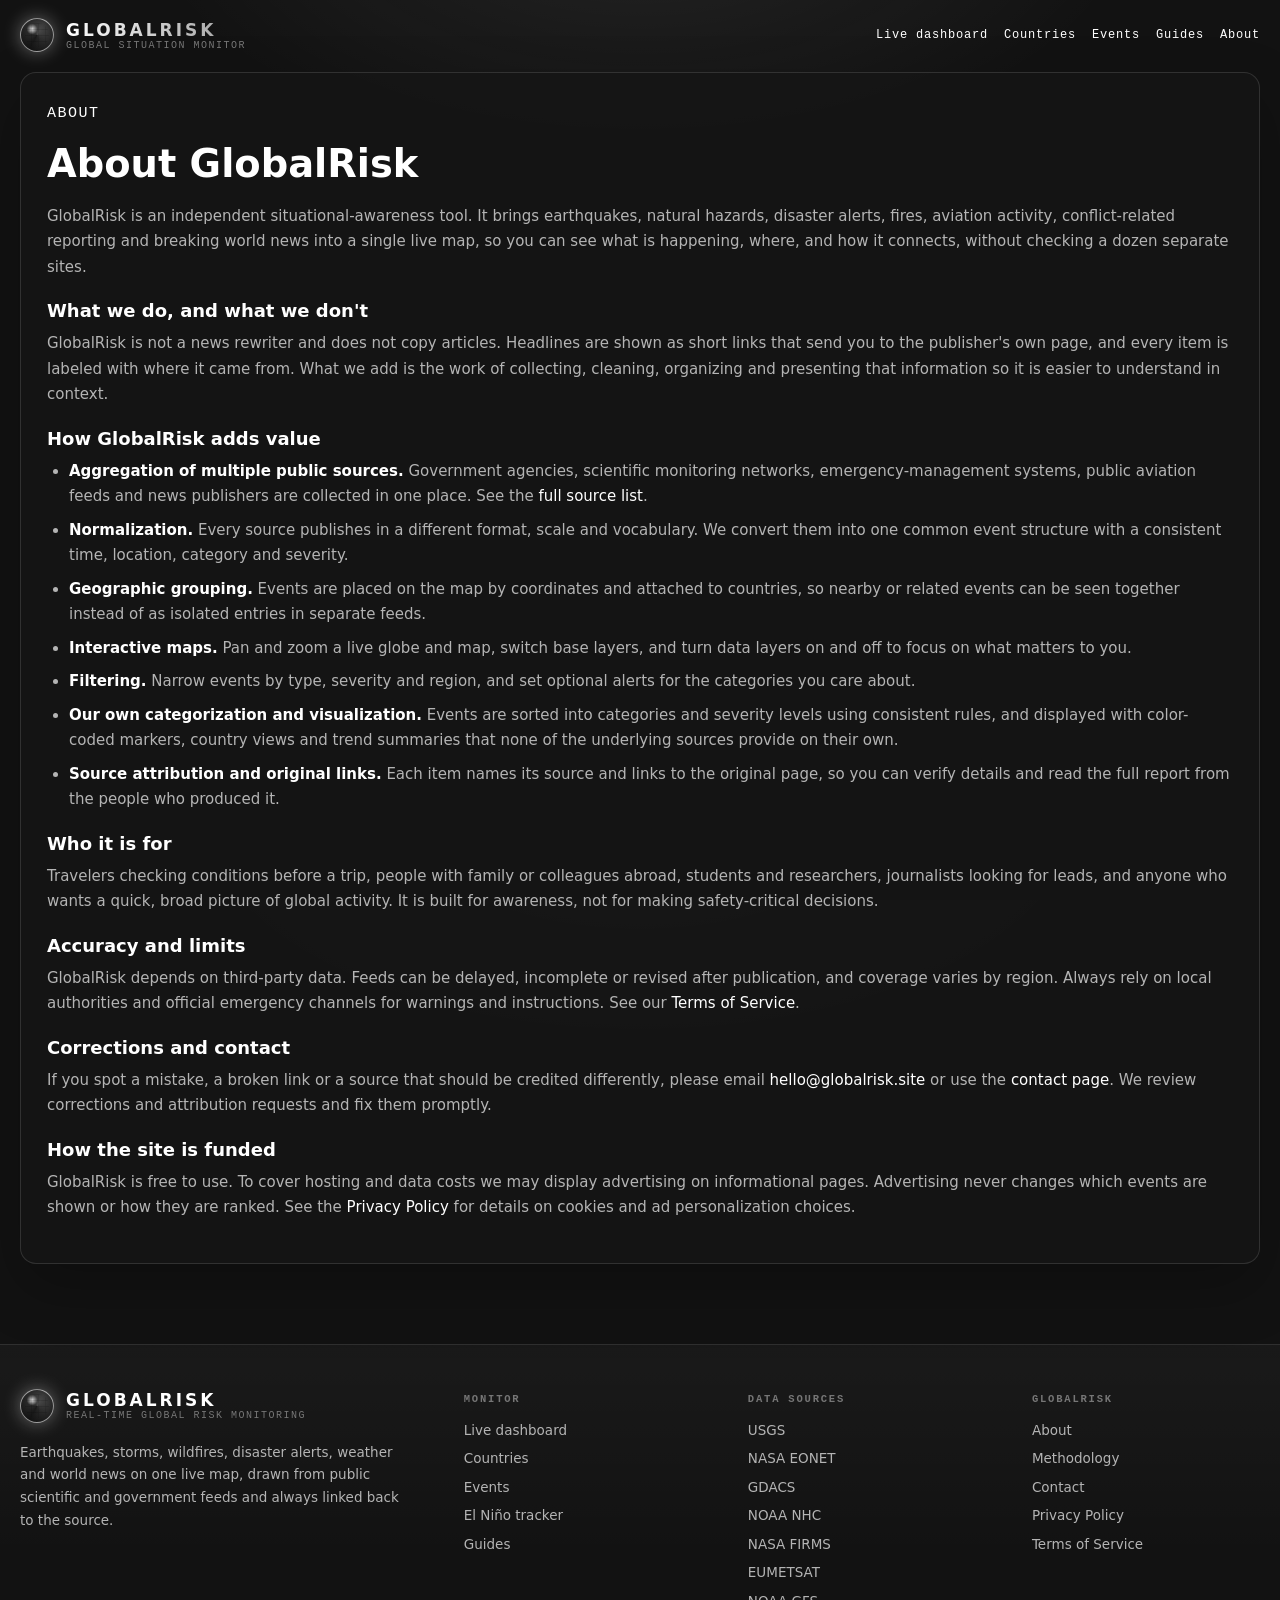
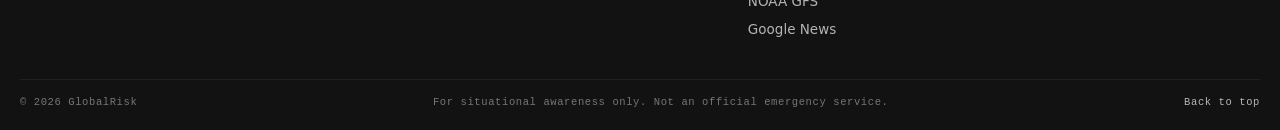
==== commit 168b37ab: "Black-and-white theme, full-width pages and a new site footer - Monochrome palette: black surfaces, " ====
--- a/about.html
+++ b/about.html
@@ -67,10 +67,48 @@
 
     </article>
   </main>
-  <footer class="legal-footer">
-    <a href="/">Live dashboard</a> · <a href="/countries">Countries</a> · <a href="/events">Events</a> · <a href="/guides">Guides</a> · <a href="/about">About</a> · <a href="/methodology">Methodology</a> ·
-    <a href="/privacy">Privacy Policy</a> · <a href="/terms">Terms of Service</a> · <a href="/contact">Contact</a>
-    <div>© 2026 GlobalRisk. Not an official emergency service.</div>
+  <footer class="site-footer">
+    <div class="sf-top">
+      <div class="sf-brand">
+        <a class="brand sf-logo" href="/" aria-label="GlobalRisk home">
+          <div class="globe" aria-hidden="true"></div>
+          <div><div class="sf-name">GLOBALRISK</div><div class="sub">Real-time global risk monitoring</div></div>
+        </a>
+        <p class="sf-blurb">Earthquakes, storms, wildfires, disaster alerts, weather and world news on one live map, drawn from public scientific and government feeds and always linked back to the source.</p>
+      </div>
+      <nav class="sf-col" aria-label="Monitor">
+        <h4>Monitor</h4>
+        <a href="/">Live dashboard</a>
+        <a href="/countries">Countries</a>
+        <a href="/events">Events</a>
+        <a href="/el-nino">El Niño tracker</a>
+        <a href="/guides">Guides</a>
+      </nav>
+      <nav class="sf-col" aria-label="Data sources">
+        <h4>Data sources</h4>
+        <a href="https://earthquake.usgs.gov" target="_blank" rel="noopener">USGS</a>
+        <a href="https://eonet.gsfc.nasa.gov" target="_blank" rel="noopener">NASA EONET</a>
+        <a href="https://www.gdacs.org" target="_blank" rel="noopener">GDACS</a>
+        <a href="https://www.nhc.noaa.gov" target="_blank" rel="noopener">NOAA NHC</a>
+        <a href="https://firms.modaps.eosdis.nasa.gov" target="_blank" rel="noopener">NASA FIRMS</a>
+        <a href="https://www.eumetsat.int" target="_blank" rel="noopener">EUMETSAT</a>
+        <a href="https://www.ncei.noaa.gov/products/weather-climate-models/global-forecast" target="_blank" rel="noopener">NOAA GFS</a>
+        <a href="https://news.google.com" target="_blank" rel="noopener">Google News</a>
+      </nav>
+      <nav class="sf-col" aria-label="GlobalRisk">
+        <h4>GlobalRisk</h4>
+        <a href="/about">About</a>
+        <a href="/methodology">Methodology</a>
+        <a href="/contact">Contact</a>
+        <a href="/privacy">Privacy Policy</a>
+        <a href="/terms">Terms of Service</a>
+      </nav>
+    </div>
+    <div class="sf-bottom">
+      <span>© 2026 GlobalRisk</span>
+      <span class="sf-note">For situational awareness only. Not an official emergency service.</span>
+      <a class="sf-up" href="#">Back to top</a>
+    </div>
   </footer>
   <script defer src="/_vercel/speed-insights/script.js"></script>
 </body>
--- a/styles.css
+++ b/styles.css
@@ -1,22 +1,25 @@
 /* ==========================================================================
    WORLDWATCH — global monitoring station
-   Dark command-center theme. No external fonts or assets.
+   Black-and-white command-center theme: black surfaces, white type, white as
+   the accent. Colour is kept for data only (severity, layers, weather scales).
+   No external fonts or assets.
    ========================================================================== */
 
 :root {
-  --bg-0: #0d0d0d;
-  --bg-1: #141414;
-  --bg-2: #1b1b1b;
-  --bg-3: #242424;
-  --panel: rgba(31, 31, 31, 0.72);
-  --panel-solid: #1a1a1a;
-  --line: rgba(255, 255, 255, 0.1);
-  --line-soft: rgba(255, 255, 255, 0.05);
-  --ink: #ececec;
-  --ink-dim: #a6a6a6;
-  --ink-faint: #6e6e6e;
-  --cyan: #38e1ff;
-  --cyan-dim: #1b7f96;
+  --bg-0: #000000;
+  --bg-1: #0a0a0a;
+  --bg-2: #121212;
+  --bg-3: #1c1c1c;
+  --panel: rgba(18, 18, 18, 0.78);
+  --panel-solid: #101010;
+  --line: rgba(255, 255, 255, 0.12);
+  --line-soft: rgba(255, 255, 255, 0.06);
+  --ink: #ffffff;
+  --ink-dim: #b4b4b4;
+  --ink-faint: #767676;
+  /* "--cyan" is the accent the whole stylesheet refers to: now white. */
+  --cyan: #ffffff;
+  --cyan-dim: #8c8c8c;
   --amber: #ffb020;
   --red: #ff4d5e;
   --red-deep: #c31b2b;
@@ -47,15 +50,15 @@
   font-family: var(--sans);
   color: var(--ink);
   background:
-    radial-gradient(1200px 800px at 50% -12%, #1c1c1c, transparent 70%),
-    #141414;
+    radial-gradient(1200px 800px at 50% -12%, #161616, transparent 70%),
+    #000000;
   background-attachment: fixed;
   -webkit-font-smoothing: antialiased;
   text-rendering: optimizeLegibility;
   min-height: 100vh;
 }
 
-::selection { background: rgba(56, 225, 255, 0.28); color: #fff; }
+::selection { background: rgba(255,255,255, 0.28); color: #fff; }
 
 /* ---- inline icons & flags ---- */
 .i { width: 1em; height: 1em; display: inline-block; vertical-align: -0.14em; flex: none; }
@@ -89,10 +92,10 @@
   width: 34px; height: 34px; flex: none;
   border-radius: 50%;
   background:
-    radial-gradient(9px 9px at 11px 10px, rgba(56,225,255,0.9), transparent 60%),
-    conic-gradient(from 210deg, #123, #245, #123);
-  border: 1px solid rgba(56,225,255,0.5);
-  box-shadow: 0 0 18px rgba(56,225,255,0.35), inset 0 0 12px rgba(0,0,0,0.6);
+    radial-gradient(9px 9px at 11px 10px, rgba(255,255,255,0.9), transparent 60%),
+    conic-gradient(from 210deg, #1a1a1a, #4a4a4a, #1a1a1a);
+  border: 1px solid rgba(255,255,255,0.5);
+  box-shadow: 0 0 18px rgba(255,255,255,0.35), inset 0 0 12px rgba(0,0,0,0.6);
   position: relative; animation: spin 26s linear infinite;
 }
 .brand .globe::after {
@@ -105,7 +108,7 @@
 
 .brand h1 {
   font-size: 17px; letter-spacing: 3px; margin: 0; font-weight: 800;
-  background: linear-gradient(90deg, #eaf6ff, #7fd8ff);
+  background: linear-gradient(90deg, #ffffff, #9c9c9c);
   -webkit-background-clip: text; background-clip: text; color: transparent;
 }
 .brand .sub {
@@ -144,7 +147,7 @@
   padding: 7px 12px; cursor: pointer; transition: 0.15s; text-transform: uppercase;
   display: inline-flex; align-items: center; gap: 7px; white-space: nowrap;
 }
-.btn:hover { color: var(--ink); border-color: rgba(56,225,255,0.45); background: rgba(56,225,255,0.08); }
+.btn:hover { color: var(--ink); border-color: rgba(255,255,255,0.45); background: rgba(255,255,255,0.08); }
 .btn:active { transform: translateY(1px); }
 .btn .spin-ico { display: inline-block; }
 .btn.loading .spin-ico { animation: spin 0.9s linear infinite; }
@@ -185,7 +188,7 @@
 /* ==========================================================================
    Layout
    ========================================================================== */
-.wrap { max-width: none; margin: 0; padding: 18px 20px; }
+.wrap { --wrap-px: 20px; --wrap-py: 18px; max-width: none; margin: 0; padding: var(--wrap-py) var(--wrap-px); }
 
 /* ==========================================================================
    Country intelligence drawer (left)
@@ -201,7 +204,7 @@
 .cd-header {
   display: flex; align-items: center; gap: 12px; padding: 15px 16px;
   border-bottom: 1px solid var(--line);
-  background: linear-gradient(180deg, rgba(56, 225, 255, 0.05), transparent);
+  background: linear-gradient(180deg, rgba(255,255,255, 0.05), transparent);
 }
 .cd-flag { flex: none; display: inline-flex; }
 .cd-flag .flag { width: 36px; height: 24px; border-radius: 3px; }
@@ -216,8 +219,8 @@
 }
 .cd-close:hover { color: var(--ink); border-color: rgba(255, 77, 94, 0.5); background: rgba(255, 77, 94, 0.08); }
 .cd-close .i, .cd-translate .i { width: 16px; height: 16px; }
-.cd-translate:hover { color: var(--ink); border-color: rgba(56,225,255,0.45); background: rgba(56,225,255,0.08); }
-.cd-translate.active { color: #04121a; background: linear-gradient(90deg, var(--cyan), #6ee7ff); border-color: transparent; }
+.cd-translate:hover { color: var(--ink); border-color: rgba(255,255,255,0.45); background: rgba(255,255,255,0.08); }
+.cd-translate.active { color: #050505; background: linear-gradient(90deg, var(--cyan), #cfcfcf); border-color: transparent; }
 .cd-body { flex: 1; overflow-y: auto; padding: 14px; display: flex; flex-direction: column; gap: 12px; }
 
 .cd-metrics { display: grid; grid-template-columns: 1fr 1fr; gap: 10px; }
@@ -245,12 +248,12 @@
   display: block; text-decoration: none; padding: 8px 10px; border-radius: 7px;
   border: 1px solid transparent; transition: 0.12s;
 }
-.cd-mini:hover { background: rgba(56, 225, 255, 0.06); border-color: var(--line); }
+.cd-mini:hover { background: rgba(255,255,255, 0.06); border-color: var(--line); }
 .cd-mini-t { display: block; font-size: 12px; color: var(--ink); line-height: 1.35; }
 .cd-mini-m { display: block; font-family: var(--mono); font-size: 9.5px; color: var(--ink-faint); margin-top: 3px; }
 .cd-mini-m .src { color: var(--cyan); }
 .cd-haz { display: grid; grid-template-columns: 22px minmax(0, 1fr) auto; gap: 9px; align-items: center; padding: 7px 9px; border-radius: 7px; cursor: pointer; border: 1px solid transparent; transition: 0.12s; }
-.cd-haz:hover { background: rgba(56, 225, 255, 0.06); border-color: var(--line); }
+.cd-haz:hover { background: rgba(255,255,255, 0.06); border-color: var(--line); }
 .cd-haz-ic { display: inline-flex; }
 .cd-haz-ic .i { width: 18px; height: 18px; }
 .cd-haz-b { min-width: 0; display: flex; flex-direction: column; }
@@ -291,7 +294,7 @@
   background: rgba(10, 10, 10, 0.7); border: 1px solid var(--line);
   border-radius: var(--radius-sm); padding: 8px 11px; outline: none; transition: 0.15s;
 }
-.country-filter input:focus { border-color: rgba(56,225,255,0.5); box-shadow: 0 0 0 3px rgba(56,225,255,0.1); }
+.country-filter input:focus { border-color: rgba(255,255,255,0.5); box-shadow: 0 0 0 3px rgba(255,255,255,0.1); }
 .country-scroll { flex: 1; min-height: 0; position: relative; }
 .country-list { position: absolute; inset: 0; overflow-y: auto; padding: 6px; }
 .c-item {
@@ -299,8 +302,8 @@
   border-radius: var(--radius-sm); cursor: pointer; border: 1px solid transparent;
   transition: 0.12s; user-select: none;
 }
-.c-item:hover { background: rgba(56,225,255,0.06); border-color: var(--line); }
-.c-item.active { background: rgba(56,225,255,0.12); border-color: rgba(56,225,255,0.4); }
+.c-item:hover { background: rgba(255,255,255,0.06); border-color: var(--line); }
+.c-item.active { background: rgba(255,255,255,0.12); border-color: rgba(255,255,255,0.4); }
 .c-item.active .c-name { color: var(--cyan); font-weight: 600; }
 .c-flag { width: 22px; flex: none; display: inline-flex; justify-content: center; color: var(--ink-dim); }
 .c-flag .flag { width: 21px; height: 14px; }
@@ -362,7 +365,7 @@
 .map-panel.fs .map-side {
   display: flex; flex-direction: column; min-height: 0; overflow-y: auto;
   grid-column: 1; grid-row: 1;
-  border-right: 1px solid var(--line-soft); background: rgba(10, 12, 18, 0.96);
+  border-right: 1px solid var(--line-soft); background: rgba(10,10,10, 0.96);
 }
 .map-panel.fs .ms-head {
   display: flex; align-items: center; gap: 8px; padding: 14px 14px 10px;
@@ -376,7 +379,7 @@
   border: 1px solid var(--line); background: rgba(255,255,255,0.05); color: var(--ink-dim);
   font-family: var(--mono); font-size: 9.5px; padding: 4px 8px; border-radius: 999px; cursor: pointer;
 }
-.map-panel.fs .ms-exit:hover { color: var(--ink); border-color: rgba(56,225,255,0.45); }
+.map-panel.fs .ms-exit:hover { color: var(--ink); border-color: rgba(255,255,255,0.45); }
 .map-panel.fs .ms-slot { padding: 12px 12px 20px; }
 /* the toolbar becomes a vertical stack once it lives in the rail */
 .map-panel.fs .map-toolbar {
@@ -417,9 +420,9 @@
    texture canvas (positioned elements otherwise paint over static ones). */
 #map { width: 100%; height: 100%; display: block; touch-action: none; position: relative; z-index: 1; }
 
-.map-stage .graticule { stroke: rgba(90,130,190,0.08); stroke-width: 0.5; fill: none; }
+.map-stage .graticule { stroke: rgba(255,255,255,0.07); stroke-width: 0.5; fill: none; }
 .country {
-  fill: #2a2a2a; stroke: rgba(110,150,210,0.28);
+  fill: #262626; stroke: rgba(255,255,255,0.26);
   stroke-width: 0.6; vector-effect: non-scaling-stroke;
   transition: fill 0.15s;
 }
@@ -427,9 +430,9 @@
 .country.selected { fill: #2b3b42; stroke: var(--cyan); }
 
 .clabel {
-  fill: rgba(223, 234, 255, 0.82); font-family: var(--mono); font-weight: 600;
+  fill: rgba(255,255,255, 0.82); font-family: var(--mono); font-weight: 600;
   text-anchor: middle; letter-spacing: 0.4px; pointer-events: none;
-  paint-order: stroke; stroke: rgba(4, 7, 14, 0.9); stroke-width: 2.4px;
+  paint-order: stroke; stroke: rgba(5,5,5, 0.9); stroke-width: 2.4px;
   stroke-linejoin: round; vector-effect: non-scaling-stroke;
 }
 .map-labels.off { display: none; }
@@ -447,7 +450,7 @@
 /* Live camera card */
 .cam-card {
   position: absolute; left: 12px; top: 12px; z-index: 24; width: min(340px, 46%);
-  background: rgba(10, 12, 18, 0.93); border: 1px solid var(--line);
+  background: rgba(10,10,10, 0.93); border: 1px solid var(--line);
   border-radius: var(--radius-sm); overflow: hidden; box-shadow: 0 16px 40px rgba(0,0,0,0.6);
   backdrop-filter: blur(8px);
 }
@@ -475,7 +478,7 @@
 }
 .cam-card .cc-badge.live { background: rgba(255,59,82,0.18); color: #ff5a6e; border: 1px solid rgba(255,59,82,0.5); }
 .cam-card .cc-badge.live::before { content: '● '; }
-.cam-card .cc-badge.snap { background: rgba(223,234,255,0.09); color: var(--ink-faint); border: 1px solid var(--line); }
+.cam-card .cc-badge.snap { background: rgba(255,255,255,0.09); color: var(--ink-faint); border: 1px solid var(--line); }
 .cam-card .cc-badge.wait { background: rgba(255,180,32,0.14); color: var(--amber); border: 1px solid rgba(255,180,32,0.4); }
 .cam-card .cc-fail {
   display: none; padding: 34px 12px; text-align: center;
@@ -517,7 +520,7 @@
 /* Selected-aircraft card: where it is flying from and to */
 .flight-card {
   position: relative; z-index: 24; width: 100%; flex: none;
-  background: rgba(10, 12, 18, 0.93); border: 1px solid var(--line);
+  background: rgba(10,10,10, 0.93); border: 1px solid var(--line);
   border-radius: var(--radius-sm); padding: 10px 12px 9px;
   box-shadow: 0 16px 40px rgba(0,0,0,0.6); backdrop-filter: blur(8px);
 }
@@ -553,15 +556,15 @@
   display: inline-block; cursor: pointer; font-family: var(--mono); font-size: 9.5px;
   padding: 4px 8px; border-radius: 999px; border: 1px solid var(--line); color: var(--ink-dim);
 }
-.flight-card .fc-follow:hover { border-color: rgba(56,225,255,0.5); color: var(--ink); }
-.flight-card .fc-follow.on { border-color: rgba(56,225,255,0.6); color: var(--cyan); background: rgba(56,225,255,0.08); }
+.flight-card .fc-follow:hover { border-color: rgba(255,255,255,0.5); color: var(--ink); }
+.flight-card .fc-follow.on { border-color: rgba(255,255,255,0.6); color: var(--cyan); background: rgba(255,255,255,0.08); }
 @media (max-width: 720px) { .map-stack { width: 200px; } }
 
 /* Camera legend */
 .cam-legend {
   position: relative; z-index: 21; display: none; flex: none;
   flex-direction: column; gap: 4px; padding: 9px 11px; border-radius: var(--radius-sm);
-  width: 148px; background: rgba(10, 12, 18, 0.72); border: 1px solid var(--line);
+  width: 148px; background: rgba(10,10,10, 0.72); border: 1px solid var(--line);
   backdrop-filter: blur(6px);
 }
 .cam-legend.show { display: flex; }
@@ -573,20 +576,20 @@
 .cam-legend .cl-note { display: none; font-family: var(--mono); font-size: 9px; line-height: 1.35; color: var(--ink-dim); margin-top: 2px; }
 .cam-legend .cl-note.show { display: block; }
 @media (max-width: 720px) { .cam-legend { display: none !important; } .cam-card { width: 62%; } }
-.layer-toggle.o .swatch { border-color: #6ee7ff; background: rgba(110,231,255,0.35); box-shadow: 0 0 6px rgba(110,231,255,0.6); }
+.layer-toggle.o .swatch { border-color: #cfcfcf; background: rgba(255,255,255,0.35); box-shadow: 0 0 6px rgba(255,255,255,0.6); }
 #orbit-count { margin-left: 5px; color: var(--ink-faint); font-variant-numeric: tabular-nums; }
 .layer-toggle.o:not(.off) #orbit-count { color: var(--cyan); }
 .sat-legend {
   position: absolute; left: 12px; bottom: 30px; z-index: 21; display: none;
   flex-direction: column; gap: 4px; padding: 9px 11px; border-radius: var(--radius-sm);
-  background: rgba(10, 12, 18, 0.72); border: 1px solid var(--line); backdrop-filter: blur(6px);
+  background: rgba(10,10,10, 0.72); border: 1px solid var(--line); backdrop-filter: blur(6px);
 }
 
 /* Live-flight legend — altitude ramp, mirroring flightColor() in app.js. */
 .flight-legend {
   position: relative; z-index: 21; display: none; flex: none;
   flex-direction: column; gap: 4px; padding: 9px 11px; border-radius: var(--radius-sm);
-  width: 148px; background: rgba(10, 12, 18, 0.72); border: 1px solid var(--line);
+  width: 148px; background: rgba(10,10,10, 0.72); border: 1px solid var(--line);
   backdrop-filter: blur(6px);
 }
 .flight-legend.show { display: flex; }
@@ -623,7 +626,7 @@
 .storm-list {
   position: relative; z-index: 21; display: none; flex: 0 1 auto; min-height: 0;
   width: 214px; max-height: 100%; flex-direction: column;
-  background: rgba(10, 12, 18, 0.78); border: 1px solid var(--line); border-radius: var(--radius-sm);
+  background: rgba(10,10,10, 0.78); border: 1px solid var(--line); border-radius: var(--radius-sm);
   backdrop-filter: blur(8px); overflow: hidden;
 }
 .storm-list.show { display: flex; }
@@ -631,7 +634,7 @@
 .sl-head .i { width: 13px; height: 13px; color: var(--sev-high); }
 .sl-body { overflow-y: auto; padding: 5px; }
 .sl-item { display: flex; align-items: center; gap: 8px; padding: 7px 8px; border-radius: 6px; cursor: pointer; border: 1px solid transparent; transition: 0.12s; }
-.sl-item:hover { background: rgba(56,225,255,0.06); border-color: var(--line); }
+.sl-item:hover { background: rgba(255,255,255,0.06); border-color: var(--line); }
 .sl-dot { width: 8px; height: 8px; border-radius: 50%; flex: none; }
 .sl-text { min-width: 0; }
 .sl-name { display: block; font-size: 12px; color: var(--ink); font-weight: 600; white-space: nowrap; overflow: hidden; text-overflow: ellipsis; }
@@ -662,10 +665,10 @@
   border: 0; cursor: pointer; transition: 0.14s;
 }
 .mode-seg button:hover { color: var(--ink); }
-.mode-seg button.active { background: linear-gradient(90deg, var(--cyan), #6ee7ff); color: #04121a; font-weight: 700; }
+.mode-seg button.active { background: linear-gradient(90deg, var(--cyan), #cfcfcf); color: #050505; font-weight: 700; }
 #map.sat .country { fill: transparent; stroke: rgba(255, 255, 255, 0.55); }
-#map.sat .country:hover { fill: rgba(56, 225, 255, 0.16); }
-#map.sat .country.selected { fill: rgba(56, 225, 255, 0.2); stroke: var(--cyan); }
+#map.sat .country:hover { fill: rgba(255,255,255, 0.16); }
+#map.sat .country.selected { fill: rgba(255,255,255, 0.2); stroke: var(--cyan); }
 #map.sat .graticule { stroke: rgba(255, 255, 255, 0.07); }
 #map.sat .clabel { fill: #ffffff; stroke: rgba(0, 0, 0, 0.95); stroke-width: 2.8px; }
 
@@ -698,21 +701,20 @@
   padding: 5px 10px; border-radius: 999px; border: 1px solid var(--line);
   color: var(--ink-dim); user-select: none; transition: 0.15s;
 }
-.layer-toggle:hover { border-color: rgba(56,225,255,0.4); color: var(--ink); }
+.layer-toggle:hover { border-color: rgba(255,255,255,0.4); color: var(--ink); }
 .layer-toggle.off { opacity: 0.42; }
 .layer-toggle .swatch { width: 9px; height: 9px; border-radius: 50%; border: 1.5px solid; }
 .layer-toggle.q .swatch { border-color: var(--amber); background: rgba(255,180,32,0.25); }
 .layer-toggle.e .swatch { border-color: var(--violet); background: rgba(154,123,255,0.25); }
 .layer-toggle.a .swatch { border-color: var(--sev-extreme); background: rgba(255,59,82,0.25); }
-.layer-toggle.l .swatch { border-color: var(--ink-dim); background: rgba(223,234,255,0.25); }
+.layer-toggle.l .swatch { border-color: var(--ink-dim); background: rgba(255,255,255,0.25); }
 .layer-toggle.s .swatch { border-color: var(--green); background: rgba(53,208,127,0.28); }
-.layer-toggle.st .swatch { border-color: var(--cyan); background: rgba(56,225,255,0.28); }
-.layer-toggle.fp .swatch { border-color: #ecf1ff; background: rgba(236,241,255,0.35); box-shadow: 0 0 6px rgba(160,200,255,0.55); }
+.layer-toggle.fp .swatch { border-color: #ffffff; background: rgba(255,255,255,0.35); box-shadow: 0 0 6px rgba(255,255,255,0.55); }
 .layer-toggle.cm .swatch { border-color: #ff7ac6; background: rgba(255,122,198,0.35); box-shadow: 0 0 6px rgba(255,122,198,0.5); }
 #cam-count { margin-left: 5px; color: var(--ink-faint); font-variant-numeric: tabular-nums; }
 .layer-toggle.cm:not(.off) #cam-count { color: #ff7ac6; }
 #flight-count { margin-left: 5px; color: var(--ink-faint); font-variant-numeric: tabular-nums; }
-.layer-toggle.fp:not(.off) #flight-count { color: #ecf1ff; }
+.layer-toggle.fp:not(.off) #flight-count { color: #ffffff; }
 .layer-toggle.fr .swatch { border-color: var(--orange); background: rgba(255,138,61,0.35); box-shadow: 0 0 6px rgba(255,107,45,0.55); }
 #fire-count { margin-left: 5px; color: var(--ink-faint); font-variant-numeric: tabular-nums; }
 .layer-toggle.fr:not(.off) #fire-count { color: var(--orange); }
@@ -728,7 +730,7 @@
 .map-credit {
   position: absolute; right: 8px; bottom: 6px; z-index: 12; pointer-events: none;
   font-family: var(--mono); font-size: 9.5px; letter-spacing: 0.3px;
-  color: rgba(223,234,255,0.62); text-shadow: 0 1px 3px rgba(0,0,0,0.95);
+  color: rgba(255,255,255,0.62); text-shadow: 0 1px 3px rgba(0,0,0,0.95);
   opacity: 0; transition: opacity 0.2s;
 }
 .map-credit.show { opacity: 1; }
@@ -738,11 +740,11 @@
   position: absolute; left: 10px; bottom: 6px; z-index: 12; pointer-events: none;
   display: none; align-items: center; gap: 7px;
   font-family: var(--mono); font-size: 10px; letter-spacing: 0.4px;
-  color: rgba(223,234,255,0.78); text-shadow: 0 1px 3px rgba(0,0,0,0.95);
+  color: rgba(255,255,255,0.78); text-shadow: 0 1px 3px rgba(0,0,0,0.95);
 }
 .map-scale.show { display: flex; }
 .map-scale .ms-bar {
-  height: 4px; border: 1px solid rgba(223,234,255,0.7); border-top: 0;
+  height: 4px; border: 1px solid rgba(255,255,255,0.7); border-top: 0;
   box-shadow: 0 1px 3px rgba(0,0,0,0.9);
 }
 @media (max-width: 720px) { .map-credit { font-size: 8.5px; } }
@@ -754,7 +756,7 @@
   color: var(--ink-dim); cursor: pointer; font-size: 15px; line-height: 1;
   font-family: var(--mono); transition: 0.15s;
 }
-.zoom-btns button:hover { color: var(--ink); border-color: rgba(56,225,255,0.45); }
+.zoom-btns button:hover { color: var(--ink); border-color: rgba(255,255,255,0.45); }
 
 /* Overlay stacks. Children are laid out in flow, so two panels can never
    land on top of one another however their content changes. */
@@ -777,6 +779,9 @@
 }
 .map-tooltip.show { opacity: 1; transform: translateY(0); }
 .map-tooltip .tt-title { font-weight: 700; margin-bottom: 3px; }
+.map-tooltip .tt-coords { font-family: var(--mono); font-size: 10.5px; color: var(--ink-dim); white-space: nowrap; }
+.map-tooltip .tt-coords strong { color: var(--ink); }
+.map-tooltip .tt-title ~ .tt-coords, .map-tooltip .tt-meta ~ .tt-coords { margin-top: 4px; }
 .map-tooltip .tt-meta { font-family: var(--mono); font-size: 10.5px; color: var(--ink-dim); }
 .map-tooltip .tt-sev { display: inline-block; padding: 1px 6px; border-radius: 4px; font-family: var(--mono); font-size: 9.5px; letter-spacing: 0.5px; margin-top: 5px; }
 .map-tooltip .tt-rows { display: flex; flex-direction: column; gap: 2px; margin: 4px 0; }
@@ -788,7 +793,7 @@
 /* ---- in-app event detail card (opens on marker click) ---- */
 .event-detail {
   position: absolute; z-index: 26; width: min(300px, calc(100% - 20px));
-  background: rgba(18, 20, 26, 0.97); border: 1px solid var(--line); border-radius: var(--radius-sm);
+  background: rgba(18,18,18, 0.97); border: 1px solid var(--line); border-radius: var(--radius-sm);
   padding: 14px 15px 15px; box-shadow: 0 18px 44px rgba(0,0,0,0.6); backdrop-filter: blur(10px);
   animation: edIn 0.14s ease-out;
 }
@@ -812,9 +817,9 @@
 .ed-link {
   display: block; text-align: center; margin-top: 13px; padding: 8px 12px; border-radius: var(--radius-sm);
   font-family: var(--mono); font-size: 11px; letter-spacing: 0.5px; text-decoration: none;
-  color: #04121a; background: linear-gradient(90deg, var(--cyan), #6ee7ff); font-weight: 700; transition: 0.14s;
-}
-.ed-link:hover { box-shadow: 0 6px 18px rgba(56,225,255,0.3); }
+  color: #050505; background: linear-gradient(90deg, var(--cyan), #cfcfcf); font-weight: 700; transition: 0.14s;
+}
+.ed-link:hover { box-shadow: 0 6px 18px rgba(255,255,255,0.3); }
 
 /* ==========================================================================
    Live TV
@@ -828,7 +833,7 @@
 }
 #tv-status .tvs { display: inline-flex; align-items: center; gap: 5px; }
 #tv-status .tvs.on { color: var(--red); }
-.tv-open:hover { color: var(--cyan); border-color: rgba(56,225,255,0.45); }
+.tv-open:hover { color: var(--cyan); border-color: rgba(255,255,255,0.45); }
 .tv-player { position: relative; width: 100%; aspect-ratio: 16 / 9; background: #000; }
 .tv-frame-wrap { position: absolute; inset: 0; }
 .tv-frame { width: 100%; height: 100%; border: 0; display: block; }
@@ -850,12 +855,12 @@
   border: 1px solid var(--line); background: #0d0d0d; cursor: pointer; padding: 0;
   transition: transform 0.14s, border-color 0.14s, box-shadow 0.14s; font-family: var(--sans);
 }
-.tv-box:hover { border-color: rgba(56,225,255,0.5); transform: translateY(-2px); box-shadow: 0 8px 22px rgba(0,0,0,0.45); }
-.tv-box.active { border-color: var(--cyan); box-shadow: 0 0 0 2px rgba(56,225,255,0.4), 0 8px 26px rgba(0,0,0,0.55); }
+.tv-box:hover { border-color: rgba(255,255,255,0.5); transform: translateY(-2px); box-shadow: 0 8px 22px rgba(0,0,0,0.45); }
+.tv-box.active { border-color: var(--cyan); box-shadow: 0 0 0 2px rgba(255,255,255,0.4), 0 8px 26px rgba(0,0,0,0.55); }
 .tv-box.active::after {
   content: "ON AIR"; position: absolute; top: 6px; left: 6px; z-index: 2;
   font-family: var(--mono); font-size: 8px; font-weight: 700; letter-spacing: 0.5px;
-  color: #04121a; background: var(--cyan); padding: 2px 6px; border-radius: 4px;
+  color: #050505; background: var(--cyan); padding: 2px 6px; border-radius: 4px;
 }
 .tv-box-thumb { position: absolute; inset: 0; }
 .tv-box-thumb .tv-box-ph { position: absolute; inset: 0; display: grid; place-items: center; background: radial-gradient(circle at 50% 38%, #2a2a2a, #141414); }
@@ -914,7 +919,7 @@
   padding: 10px; border-radius: var(--radius-sm); cursor: pointer;
   border: 1px solid transparent; transition: 0.13s;
 }
-.d-item:hover { background: rgba(56,225,255,0.06); border-color: var(--line); }
+.d-item:hover { background: rgba(255,255,255,0.06); border-color: var(--line); }
 .d-icon {
   width: 34px; height: 34px; border-radius: 9px; display: grid; place-items: center;
   font-size: 17px; background: rgba(255,255,255,0.03); border: 1px solid var(--line);
@@ -964,7 +969,7 @@
   background-size: 5px 5px, 5px 5px; background-repeat: no-repeat;
 }
 .search-input { min-width: 210px; }
-.select:focus, .search-input:focus { border-color: rgba(56,225,255,0.5); box-shadow: 0 0 0 3px rgba(56,225,255,0.1); }
+.select:focus, .search-input:focus { border-color: rgba(255,255,255,0.5); box-shadow: 0 0 0 3px rgba(255,255,255,0.1); }
 .search-form { display: flex; gap: 8px; }
 
 .cat-tabs { display: flex; gap: 6px; flex-wrap: wrap; margin-left: auto; }
@@ -973,11 +978,11 @@
   color: var(--ink-dim); background: transparent; border: 1px solid var(--line);
   border-radius: 999px; padding: 7px 13px; cursor: pointer; transition: 0.14s; white-space: nowrap;
 }
-.cat-tab:hover { color: var(--ink); border-color: rgba(56,225,255,0.4); }
-.cat-tab.active { color: #04121a; background: linear-gradient(90deg, var(--cyan), #6ee7ff); border-color: transparent; font-weight: 700; box-shadow: 0 4px 16px rgba(56,225,255,0.25); }
+.cat-tab:hover { color: var(--ink); border-color: rgba(255,255,255,0.4); }
+.cat-tab.active { color: #050505; background: linear-gradient(90deg, var(--cyan), #cfcfcf); border-color: transparent; font-weight: 700; box-shadow: 0 4px 16px rgba(255,255,255,0.25); }
 .cat-tab.hot.active { background: linear-gradient(90deg, var(--red), #ff7a88); box-shadow: 0 4px 16px rgba(255,77,94,0.3); color: #1a0508; }
 .tr-toggle { display: inline-flex; align-items: center; gap: 6px; }
-.tr-ed { text-decoration: underline dotted rgba(56,225,255,0.45); text-underline-offset: 3px; }
+.tr-ed { text-decoration: underline dotted rgba(255,255,255,0.45); text-underline-offset: 3px; }
 
 .trends-row {
   display: flex; align-items: center; gap: 10px; flex-wrap: wrap;
@@ -987,10 +992,10 @@
 .trends-row .lbl { font-family: var(--mono); font-size: 10px; letter-spacing: 1.5px; text-transform: uppercase; color: var(--ink-faint); display: inline-flex; align-items: center; gap: 6px; }
 .trend-chip {
   font-family: var(--mono); font-size: 11px; color: var(--cyan);
-  background: rgba(56,225,255,0.07); border: 1px solid rgba(56,225,255,0.22);
+  background: rgba(255,255,255,0.07); border: 1px solid rgba(255,255,255,0.22);
   border-radius: 999px; padding: 5px 11px; cursor: pointer; transition: 0.14s;
 }
-.trend-chip:hover { background: rgba(56,225,255,0.16); color: #baf4ff; }
+.trend-chip:hover { background: rgba(255,255,255,0.16); color: #baf4ff; }
 .trend-chip .rank { color: var(--ink-faint); margin-right: 5px; }
 
 .news-grid {
@@ -1007,8 +1012,8 @@
   content: ""; position: absolute; inset: 0; border-radius: var(--radius);
   box-shadow: inset 0 0 0 1px transparent; transition: 0.16s; pointer-events: none;
 }
-.news-card:hover { transform: translateY(-2px); border-color: rgba(56,225,255,0.35); background: linear-gradient(180deg, rgba(38,38,38,0.65), rgba(24,24,24,0.65)); }
-.news-card:hover::after { box-shadow: inset 0 0 0 1px rgba(56,225,255,0.2), 0 16px 40px rgba(0,0,0,0.4); }
+.news-card:hover { transform: translateY(-2px); border-color: rgba(255,255,255,0.35); background: linear-gradient(180deg, rgba(38,38,38,0.65), rgba(24,24,24,0.65)); }
+.news-card:hover::after { box-shadow: inset 0 0 0 1px rgba(255,255,255,0.2), 0 16px 40px rgba(0,0,0,0.4); }
 .nc-top { display: flex; align-items: center; gap: 8px; }
 .nc-src {
   font-family: var(--mono); font-size: 10.5px; letter-spacing: 0.5px; color: var(--cyan);
@@ -1043,12 +1048,67 @@
 @keyframes shimmer { to { background-position: -200% 0; } }
 .skel-card { height: 132px; border-radius: var(--radius); }
 
-.footer {
-  text-align: center; padding: 18px 16px 18px; color: var(--ink-faint);
-  font-family: var(--mono); font-size: 10.5px; letter-spacing: 0.5px; line-height: 1.8;
-}
-.footer a { color: var(--ink-dim); text-decoration: none; border-bottom: 1px dotted var(--line); }
-.footer a:hover { color: var(--cyan); }
+/* ---------- site footer (every page) ------------------------------------ */
+.site-footer {
+  position: relative; margin-top: 32px; padding: 44px 20px 0; overflow: hidden;
+  border-top: 1px solid var(--line); color: var(--ink-dim);
+  background: linear-gradient(180deg, rgba(255,255,255,0.03), rgba(255,255,255,0) 55%);
+}
+/* a soft highlight along the top edge */
+.site-footer::before {
+  content: ""; position: absolute; top: -1px; left: 8%; right: 8%; height: 1px;
+  background: linear-gradient(90deg, transparent, rgba(255,255,255,0.55), transparent);
+}
+/* On the homepage the footer sits inside .wrap: cancel its padding so the
+   footer's border and background reach the page edges and the bottom. */
+.wrap > .site-footer {
+  margin: 32px calc(-1 * var(--wrap-px)) calc(-1 * var(--wrap-py));
+  padding-left: var(--wrap-px); padding-right: var(--wrap-px);
+}
+.sf-top {
+  display: grid; grid-template-columns: minmax(260px, 1.7fr) repeat(3, minmax(150px, 1fr));
+  gap: 36px 56px; position: relative; z-index: 1;
+}
+.sf-logo { text-decoration: none; color: inherit; width: fit-content; }
+.sf-name { font-size: 17px; font-weight: 800; letter-spacing: 3px; color: var(--ink); }
+.sf-blurb { margin: 18px 0 0; max-width: 46ch; font-size: 13.5px; line-height: 1.7; color: var(--ink-dim); }
+.sf-col { display: flex; flex-direction: column; gap: 11px; align-items: flex-start; }
+.sf-col h4 {
+  margin: 4px 0 6px; font-family: var(--mono); font-size: 10.5px; font-weight: 600;
+  letter-spacing: 1.8px; text-transform: uppercase; color: var(--ink-faint);
+}
+.sf-col a {
+  position: relative; color: var(--ink-dim); text-decoration: none; font-size: 13.5px; line-height: 1.3;
+  transition: color 0.15s;
+}
+/* underline that draws in from the left on hover */
+.sf-col a::after {
+  content: ""; position: absolute; left: 0; right: 0; bottom: -3px; height: 1px; background: currentColor;
+  transform: scaleX(0); transform-origin: left; transition: transform 0.22s ease;
+}
+.sf-col a:hover, .sf-col a:focus-visible { color: var(--ink); }
+.sf-col a:hover::after, .sf-col a:focus-visible::after { transform: scaleX(1); }
+.sf-bottom {
+  position: relative; z-index: 1; display: flex; flex-wrap: wrap; align-items: center; justify-content: space-between;
+  gap: 8px 24px; margin-top: 40px; padding: 16px 0 22px; border-top: 1px solid var(--line-soft);
+  font-family: var(--mono); font-size: 10.5px; letter-spacing: 0.6px; color: var(--ink-faint);
+}
+.sf-up { color: var(--ink-dim); text-decoration: none; transition: color 0.15s; }
+.sf-up:hover, .sf-up:focus-visible { color: var(--ink); }
+.site-footer a:focus-visible { outline: 2px solid var(--ink); outline-offset: 3px; border-radius: 2px; }
+@media (max-width: 960px) {
+  .sf-top { grid-template-columns: repeat(3, 1fr); }
+  .sf-brand { grid-column: 1 / -1; }
+}
+@media (max-width: 560px) {
+  .site-footer { padding-top: 34px; }
+  .sf-top { grid-template-columns: 1fr 1fr; gap: 28px 20px; }
+  .sf-col:last-child { grid-column: 1 / -1; }
+  .sf-bottom { flex-direction: column; align-items: flex-start; }
+}
+@media (prefers-reduced-motion: reduce) {
+  .sf-col a::after { transition: none; }
+}
 
 .info-section {
   margin-top: 0; padding: 18px 18px 16px; border-top: 1px solid var(--line);
@@ -1059,7 +1119,7 @@
 }
 .info-section blockquote {
   margin: 0 0 12px; padding: 12px 14px; border-left: 3px solid var(--cyan);
-  background: rgba(56, 225, 255, 0.05); border-radius: 10px; color: var(--ink-dim);
+  background: rgba(255,255,255, 0.05); border-radius: 10px; color: var(--ink-dim);
   font-size: 15px; line-height: 1.5;
 }
 .info-grid {
@@ -1081,12 +1141,12 @@
 
 .legal-page {
   min-height: 100vh; background:
-    radial-gradient(1000px 500px at 50% -10%, rgba(56,225,255,0.08), transparent 50%),
+    radial-gradient(1000px 500px at 50% -10%, rgba(255,255,255,0.08), transparent 50%),
     #121212;
   color: var(--ink);
 }
 .legal-header {
-  max-width: 980px; margin: 0 auto; padding: 18px 20px 10px; display: flex;
+  max-width: none; margin: 0; padding: 18px 20px 10px; display: flex;
   align-items: center; justify-content: space-between; gap: 16px;
 }
 .legal-brand { margin-right: auto; }
@@ -1096,7 +1156,7 @@
 }
 .back-link:hover { text-decoration: underline; }
 .legal-shell {
-  max-width: 980px; margin: 0 auto; padding: 10px 20px 48px;
+  max-width: none; margin: 0; padding: 10px 20px 48px;
 }
 .legal-card {
   background: rgba(22,22,22,0.86); border: 1px solid var(--line); border-radius: 16px;
@@ -1129,7 +1189,7 @@
   color: var(--ink-faint);
 }
 .contact-card {
-  max-width: 840px;
+  max-width: none;
 }
 
 .toast {
@@ -1165,7 +1225,7 @@
 
 /* ---- phones ---- */
 @media (max-width: 620px) {
-  .wrap { padding: 12px; }
+  .wrap { --wrap-px: 12px; --wrap-py: 12px; }
   .map-grid, .mid-grid { gap: 12px; }
 
   /* top bar → one compact row */
@@ -1222,7 +1282,7 @@
   #sec-map, #sec-countries, #sec-tv, #sec-alerts, #sec-news { scroll-margin-top: 104px; }
 
   /* keep the last station clear of the dock */
-  .footer { padding-bottom: 92px; }
+  .site-footer { padding-bottom: 92px; }
 
   .mobile-nav {
     position: fixed; left: 0; right: 0; bottom: 0; z-index: 50;
@@ -1230,13 +1290,13 @@
     padding: 6px 6px calc(6px + env(safe-area-inset-bottom, 0px));
     background: linear-gradient(180deg, rgba(14,14,14,0.82), rgba(9,9,9,0.94));
     backdrop-filter: blur(18px); -webkit-backdrop-filter: blur(18px);
-    border-top: 1px solid rgba(56,225,255,0.16);
+    border-top: 1px solid rgba(255,255,255,0.16);
     box-shadow: 0 -10px 34px rgba(0,0,0,0.55), 0 -1px 0 rgba(255,255,255,0.04) inset;
   }
   /* faint telemetry hairline riding the top edge */
   .mobile-nav::before {
     content: ""; position: absolute; top: -1px; left: 12%; right: 12%; height: 1px;
-    background: linear-gradient(90deg, transparent, rgba(56,225,255,0.5), transparent);
+    background: linear-gradient(90deg, transparent, rgba(255,255,255,0.5), transparent);
   }
 
   .mn-item {
@@ -1258,9 +1318,9 @@
   /* the lit station */
   .mn-item.active {
     color: var(--cyan);
-    background: linear-gradient(180deg, rgba(56,225,255,0.12), rgba(56,225,255,0.02));
+    background: linear-gradient(180deg, rgba(255,255,255,0.12), rgba(255,255,255,0.02));
   }
-  .mn-item.active .i { filter: drop-shadow(0 0 6px rgba(56,225,255,0.7)); transform: translateY(-1px); }
+  .mn-item.active .i { filter: drop-shadow(0 0 6px rgba(255,255,255,0.7)); transform: translateY(-1px); }
   /* glowing scanline indicator across the top of the active tab */
   .mn-item.active::after {
     content: ""; position: absolute; top: 3px; left: 26%; right: 26%; height: 2px; border-radius: 2px;
@@ -1315,21 +1375,21 @@
 .whatsnew {
   position: sticky; top: 97px; z-index: 29;
   border-bottom: 1px solid var(--line);
-  background: linear-gradient(90deg, rgba(56,225,255,0.12), rgba(18,18,18,0.9) 60%);
+  background: linear-gradient(90deg, rgba(255,255,255,0.12), rgba(18,18,18,0.9) 60%);
   backdrop-filter: blur(10px);
 }
 .wn-bar { display: flex; align-items: center; gap: 11px; padding: 9px 18px; }
-.wn-ico { color: var(--cyan); width: 17px; height: 17px; flex: none; filter: drop-shadow(0 0 5px rgba(56,225,255,0.5)); }
+.wn-ico { color: var(--cyan); width: 17px; height: 17px; flex: none; filter: drop-shadow(0 0 5px rgba(255,255,255,0.5)); }
 .wn-txt { font-size: 13px; color: var(--ink); min-width: 0; overflow: hidden; text-overflow: ellipsis; white-space: nowrap; }
 .wn-txt b { color: var(--cyan); font-variant-numeric: tabular-nums; }
 .wn-btn {
   flex: none; font-family: var(--mono); font-size: 10.5px; letter-spacing: 0.5px; cursor: pointer;
   border-radius: 999px; padding: 5px 12px; transition: 0.14s; text-transform: uppercase;
 }
-.wn-view { margin-left: auto; color: #04121a; background: linear-gradient(90deg, var(--cyan), #6ee7ff); border: 0; font-weight: 700; }
-.wn-view:hover { box-shadow: 0 3px 14px rgba(56,225,255,0.35); }
+.wn-view { margin-left: auto; color: #050505; background: linear-gradient(90deg, var(--cyan), #cfcfcf); border: 0; font-weight: 700; }
+.wn-view:hover { box-shadow: 0 3px 14px rgba(255,255,255,0.35); }
 .wn-close { color: var(--ink-dim); background: rgba(255,255,255,0.04); border: 1px solid var(--line); }
-.wn-close:hover { color: var(--ink); border-color: rgba(56,225,255,0.4); }
+.wn-close:hover { color: var(--ink); border-color: rgba(255,255,255,0.4); }
 .wn-list {
   max-height: 44vh; overflow-y: auto; padding: 4px 10px 10px;
   border-top: 1px solid var(--line-soft); background: rgba(10,10,10,0.5);
@@ -1338,7 +1398,7 @@
   display: grid; grid-template-columns: 10px auto 1fr auto; gap: 10px; align-items: center;
   padding: 8px 8px; border-radius: 7px; text-decoration: none; border: 1px solid transparent; transition: 0.12s;
 }
-.wn-item:hover { background: rgba(56,225,255,0.06); border-color: var(--line); }
+.wn-item:hover { background: rgba(255,255,255,0.06); border-color: var(--line); }
 .wn-sev { width: 8px; height: 8px; border-radius: 50%; flex: none; background: var(--ink-faint); }
 .wn-sev.sev-extreme { background: var(--sev-extreme); box-shadow: 0 0 7px var(--sev-extreme); }
 .wn-sev.sev-high { background: var(--sev-high); box-shadow: 0 0 7px var(--sev-high); }
@@ -1359,16 +1419,16 @@
 .alert-drawer.open { transform: translateX(0); }
 .drw-header {
   display: flex; align-items: center; gap: 12px; padding: 15px 16px; border-bottom: 1px solid var(--line);
-  background: linear-gradient(180deg, rgba(56,225,255,0.06), transparent);
+  background: linear-gradient(180deg, rgba(255,255,255,0.06), transparent);
 }
 .drw-flag { flex: none; display: inline-flex; }
-.drw-flag .i { width: 24px; height: 24px; color: var(--cyan); filter: drop-shadow(0 0 6px rgba(56,225,255,0.4)); }
+.drw-flag .i { width: 24px; height: 24px; color: var(--cyan); filter: drop-shadow(0 0 6px rgba(255,255,255,0.4)); }
 .drw-body { flex: 1; overflow-y: auto; padding: 14px; display: flex; flex-direction: column; gap: 12px; }
 
 .drw-enable {
   display: flex; align-items: center; gap: 12px; padding: 13px 14px;
   border: 1px solid var(--line); border-radius: var(--radius-sm);
-  background: rgba(56,225,255,0.04);
+  background: rgba(255,255,255,0.04);
 }
 .ade-txt { display: flex; flex-direction: column; gap: 2px; flex: 1; }
 .ade-txt b { font-size: 13.5px; color: var(--ink); }
@@ -1383,8 +1443,8 @@
   position: absolute; top: 2px; left: 2px; width: 21px; height: 21px; border-radius: 50%;
   background: #d6d6d6; transition: transform 0.2s, background 0.2s; box-shadow: 0 2px 5px rgba(0,0,0,0.5);
 }
-.switch.on { background: linear-gradient(90deg, var(--cyan-dim), var(--cyan)); border-color: rgba(56,225,255,0.6); }
-.switch.on .knob { transform: translateX(21px); background: #04121a; }
+.switch.on { background: linear-gradient(90deg, var(--cyan-dim), var(--cyan)); border-color: rgba(255,255,255,0.6); }
+.switch.on .knob { transform: translateX(21px); background: #050505; }
 .switch.busy { opacity: 0.6; pointer-events: none; }
 .switch:disabled { opacity: 0.4; cursor: not-allowed; }
 
@@ -1417,15 +1477,15 @@
   border: 1px solid var(--line); border-radius: 6px; padding: 5px 8px; cursor: pointer; outline: none;
 }
 .mini-select.wide { width: 100%; }
-.mini-select:focus { border-color: rgba(56,225,255,0.5); }
+.mini-select:focus { border-color: rgba(255,255,255,0.5); }
 .mini-check { display: inline-flex; align-items: center; gap: 5px; font-size: 10.5px; color: var(--ink-dim); cursor: pointer; }
 .mini-check input { width: 14px; height: 14px; accent-color: var(--cyan); }
 
 .drw-watch { display: flex; flex-direction: column; gap: 9px; }
 .drw-watch-chips { display: flex; flex-wrap: wrap; gap: 6px; }
 .watch-chip {
-  font-family: var(--mono); font-size: 11px; color: var(--ink); background: rgba(56,225,255,0.08);
-  border: 1px solid rgba(56,225,255,0.25); border-radius: 999px; padding: 4px 6px 4px 11px;
+  font-family: var(--mono); font-size: 11px; color: var(--ink); background: rgba(255,255,255,0.08);
+  border: 1px solid rgba(255,255,255,0.25); border-radius: 999px; padding: 4px 6px 4px 11px;
   display: inline-flex; align-items: center; gap: 7px;
 }
 .watch-chip b { cursor: pointer; color: var(--ink-faint); font-weight: 700; padding: 0 3px; }
@@ -1448,20 +1508,20 @@
   display: grid; grid-template-columns: 9px 1fr auto; gap: 9px; align-items: center;
   padding: 8px 9px; border-radius: 7px; text-decoration: none; border: 1px solid transparent; transition: 0.12s;
 }
-.drw-fi:hover { background: rgba(56,225,255,0.06); border-color: var(--line); }
-.drw-fi.hit { background: rgba(56,225,255,0.07); border-color: rgba(56,225,255,0.22); }
+.drw-fi:hover { background: rgba(255,255,255,0.06); border-color: var(--line); }
+.drw-fi.hit { background: rgba(255,255,255,0.07); border-color: rgba(255,255,255,0.22); }
 .drw-fi-main { min-width: 0; font-size: 12px; color: var(--ink); overflow: hidden; text-overflow: ellipsis; white-space: nowrap; }
 .drw-fi-kind { font-family: var(--mono); font-size: 9px; letter-spacing: 0.4px; text-transform: uppercase; color: var(--cyan); }
-.drw-fi-new { font-family: var(--mono); font-size: 8px; font-weight: 700; letter-spacing: 0.5px; color: #04121a; background: var(--cyan); padding: 1px 5px; border-radius: 4px; margin-right: 4px; }
+.drw-fi-new { font-family: var(--mono); font-size: 8px; font-weight: 700; letter-spacing: 0.5px; color: #050505; background: var(--cyan); padding: 1px 5px; border-radius: 4px; margin-right: 4px; }
 .drw-fi.fresh { animation: adFlash 2.2s ease-out; }
-@keyframes adFlash { 0% { background: rgba(56,225,255,0.28); } 100% { background: transparent; } }
-.drw-feed-badge { font-family: var(--mono); font-size: 9px; font-weight: 700; letter-spacing: 0.3px; color: #04121a; background: var(--cyan); padding: 1px 6px; border-radius: 999px; }
+@keyframes adFlash { 0% { background: rgba(255,255,255,0.28); } 100% { background: transparent; } }
+.drw-feed-badge { font-family: var(--mono); font-size: 9px; font-weight: 700; letter-spacing: 0.3px; color: #050505; background: var(--cyan); padding: 1px 6px; border-radius: 999px; }
 
 /* ---- 24h pulse card ---- */
 .pulse-body { padding: 12px 14px 14px; display: flex; flex-direction: column; gap: 10px; }
 .pulse-spark { width: 100%; height: 46px; display: block; overflow: visible; }
-.spk-area { fill: rgba(56,225,255,0.14); stroke: none; }
-.spk-line { fill: none; stroke: var(--cyan); stroke-width: 1.6; vector-effect: non-scaling-stroke; filter: drop-shadow(0 0 3px rgba(56,225,255,0.5)); }
+.spk-area { fill: rgba(255,255,255,0.14); stroke: none; }
+.spk-line { fill: none; stroke: var(--cyan); stroke-width: 1.6; vector-effect: non-scaling-stroke; filter: drop-shadow(0 0 3px rgba(255,255,255,0.5)); }
 .spk-dot { fill: var(--cyan); filter: drop-shadow(0 0 4px var(--cyan)); }
 .pulse-legend { display: flex; flex-wrap: wrap; gap: 6px; }
 .pl-chip {
@@ -1503,13 +1563,13 @@
   font-family: var(--mono); font-size: 11px; letter-spacing: 0.5px; color: var(--ink-dim);
   background: transparent; border: 1px solid var(--line); border-radius: 999px; padding: 6px 13px; cursor: pointer; transition: 0.14s;
 }
-.wtab:hover { color: var(--ink); border-color: rgba(56,225,255,0.4); }
-.wtab.active { color: #04121a; background: linear-gradient(90deg, var(--cyan), #6ee7ff); border-color: transparent; font-weight: 700; }
+.wtab:hover { color: var(--ink); border-color: rgba(255,255,255,0.4); }
+.wtab.active { color: #050505; background: linear-gradient(90deg, var(--cyan), #cfcfcf); border-color: transparent; font-weight: 700; }
 .wanted-search {
   font-family: var(--mono); font-size: 12px; color: var(--ink); background: rgba(10,10,10,0.7);
   border: 1px solid var(--line); border-radius: var(--radius-sm); padding: 9px 12px; outline: none; transition: 0.15s;
 }
-.wanted-search:focus { border-color: rgba(56,225,255,0.5); box-shadow: 0 0 0 3px rgba(56,225,255,0.1); }
+.wanted-search:focus { border-color: rgba(255,255,255,0.5); box-shadow: 0 0 0 3px rgba(255,255,255,0.1); }
 .wanted-count { font-family: var(--mono); font-size: 10px; letter-spacing: 0.5px; text-transform: uppercase; color: var(--ink-faint); }
 .wanted-list { display: flex; flex-direction: column; gap: 7px; }
 .w-src-note { font-family: var(--mono); font-size: 10.5px; color: #ffca8f; padding: 7px 10px; border: 1px solid rgba(255,138,61,0.28); background: rgba(255,138,61,0.06); border-radius: 7px; }
@@ -1520,7 +1580,7 @@
   padding: 8px; border-radius: 9px; border: 1px solid var(--line); background: rgba(30,30,30,0.4);
   cursor: pointer; transition: 0.13s; font-family: var(--sans); width: 100%;
 }
-.w-card:hover { border-color: rgba(56,225,255,0.4); background: rgba(56,225,255,0.06); transform: translateY(-1px); }
+.w-card:hover { border-color: rgba(255,255,255,0.4); background: rgba(255,255,255,0.06); transform: translateY(-1px); }
 .w-photo { width: 52px; height: 52px; flex: none; border-radius: 8px; overflow: hidden; }
 .w-photo-img, .w-photo-ph { width: 52px; height: 52px; display: block; object-fit: cover; border-radius: 8px; }
 .w-photo-ph {
@@ -1548,16 +1608,16 @@
 .missing-note b { color: #ffeccb; }
 .wm-appeal {
   margin-top: 13px; font-size: 12px; line-height: 1.5; color: #cfeaff;
-  padding: 9px 12px; border-radius: var(--radius-sm); border: 1px solid rgba(56,225,255,0.32); background: rgba(56,225,255,0.08);
+  padding: 9px 12px; border-radius: var(--radius-sm); border: 1px solid rgba(255,255,255,0.32); background: rgba(255,255,255,0.08);
 }
 
 /* detail modal */
 .wanted-modal { position: fixed; inset: 0; z-index: 200; display: flex; align-items: center; justify-content: center; padding: 20px; }
 .wanted-modal[hidden] { display: none; }   /* class selector otherwise overrides the hidden attribute */
-.wm-backdrop { position: absolute; inset: 0; background: rgba(4,6,10,0.72); backdrop-filter: blur(4px); }
+.wm-backdrop { position: absolute; inset: 0; background: rgba(5,5,5,0.72); backdrop-filter: blur(4px); }
 .wm-card {
   position: relative; z-index: 1; width: min(560px, 100%); max-height: 88vh; overflow-y: auto;
-  background: linear-gradient(180deg, rgba(24,26,32,0.99), rgba(16,17,21,0.99));
+  background: linear-gradient(180deg, rgba(24,24,24,0.99), rgba(16,16,16,0.99));
   border: 1px solid var(--line); border-radius: var(--radius); box-shadow: 0 30px 80px rgba(0,0,0,0.65);
   padding: 18px 20px 20px; animation: edIn 0.16s ease-out;
 }
@@ -1587,9 +1647,9 @@
 .wm-link {
   display: block; text-align: center; margin-top: 14px; padding: 10px 14px; border-radius: var(--radius-sm);
   font-family: var(--mono); font-size: 12px; letter-spacing: 0.5px; text-decoration: none; font-weight: 700;
-  color: #04121a; background: linear-gradient(90deg, var(--cyan), #6ee7ff); transition: 0.14s;
-}
-.wm-link:hover { box-shadow: 0 6px 20px rgba(56,225,255,0.3); }
+  color: #050505; background: linear-gradient(90deg, var(--cyan), #cfcfcf); transition: 0.14s;
+}
+.wm-link:hover { box-shadow: 0 6px 20px rgba(255,255,255,0.3); }
 
 @media (max-width: 620px) {
   .wanted-drawer { width: 100vw; }
@@ -1603,10 +1663,10 @@
    ========================================================================== */
 .news-modal { position: fixed; inset: 0; z-index: 200; display: flex; align-items: center; justify-content: center; padding: 20px; }
 .news-modal[hidden] { display: none; }   /* class selector otherwise overrides the hidden attribute */
-.nm-backdrop { position: absolute; inset: 0; background: rgba(4,6,10,0.72); backdrop-filter: blur(4px); }
+.nm-backdrop { position: absolute; inset: 0; background: rgba(5,5,5,0.72); backdrop-filter: blur(4px); }
 .nm-card {
   position: relative; z-index: 1; width: min(620px, 100%); max-height: 88vh; overflow-y: auto;
-  background: linear-gradient(180deg, rgba(24,26,32,0.99), rgba(16,17,21,0.99));
+  background: linear-gradient(180deg, rgba(24,24,24,0.99), rgba(16,16,16,0.99));
   border: 1px solid var(--line); border-radius: var(--radius); box-shadow: 0 30px 80px rgba(0,0,0,0.65);
   padding: 18px 20px 20px; animation: edIn 0.16s ease-out;
 }
@@ -1620,7 +1680,7 @@
 .nm-head { display: flex; align-items: center; gap: 10px; padding-right: 34px; }
 .nm-src {
   font-family: var(--mono); font-size: 10.5px; letter-spacing: 0.5px; text-transform: uppercase;
-  color: var(--cyan); border: 1px solid rgba(56,225,255,0.35); background: rgba(56,225,255,0.08);
+  color: var(--cyan); border: 1px solid rgba(255,255,255,0.35); background: rgba(255,255,255,0.08);
   padding: 3px 8px; border-radius: 5px;
 }
 .nm-when { font-family: var(--mono); font-size: 10.5px; color: var(--ink-faint); }
@@ -1629,9 +1689,9 @@
 .nm-open {
   display: inline-flex; align-items: center; gap: 7px; text-decoration: none;
   font-family: var(--mono); font-size: 11.5px; font-weight: 600; letter-spacing: 0.3px;
-  color: #04252d; background: var(--cyan); padding: 9px 14px; border-radius: 8px; transition: 0.14s;
-}
-.nm-open:hover { box-shadow: 0 6px 20px rgba(56,225,255,0.3); }
+  color: #050505; background: var(--cyan); padding: 9px 14px; border-radius: 8px; transition: 0.14s;
+}
+.nm-open:hover { box-shadow: 0 6px 20px rgba(255,255,255,0.3); }
 
 .nm-sec-lbl {
   display: flex; align-items: center; gap: 9px; margin: 20px 0 9px;
@@ -1645,7 +1705,7 @@
   display: block; text-decoration: none; padding: 10px 12px; border-radius: 8px;
   background: rgba(255,255,255,0.03); border: 1px solid var(--line-soft); transition: 0.14s;
 }
-.nm-rel:hover { border-color: rgba(56,225,255,0.4); background: rgba(56,225,255,0.06); }
+.nm-rel:hover { border-color: rgba(255,255,255,0.4); background: rgba(255,255,255,0.06); }
 .nm-rel-src { display: block; font-family: var(--mono); font-size: 9.5px; letter-spacing: 0.4px; text-transform: uppercase; color: var(--cyan); margin-bottom: 3px; }
 .nm-rel-t { display: block; font-size: 13px; line-height: 1.4; color: var(--ink-dim); }
 .nm-rel:hover .nm-rel-t { color: var(--ink); }
@@ -1680,12 +1740,6 @@
 .src-table { width: 100%; border-collapse: collapse; font-size: 14px; line-height: 1.5; }
 .src-table th, .src-table td { text-align: left; padding: 10px 12px; border-bottom: 1px solid var(--line); vertical-align: top; }
 .src-table th { font-family: var(--mono); font-size: 11px; letter-spacing: 1.2px; text-transform: uppercase; color: var(--ink-faint); }
-.legal-footer {
-  max-width: 980px; margin: 0 auto; padding: 0 20px 40px; text-align: center;
-  font-size: 13px; line-height: 2; color: var(--ink-faint);
-}
-.legal-footer a { color: var(--cyan); text-decoration: none; }
-.legal-footer a:hover { text-decoration: underline; }
 @media (max-width: 600px) {
   .legal-header { flex-direction: column; align-items: flex-start; }
   .legal-card { padding: 22px 18px; }
@@ -1704,8 +1758,8 @@
 .badge { display: inline-block; padding: 2px 8px; border-radius: 999px; font-family: var(--mono); font-size: 10px; letter-spacing: 0.8px; text-transform: uppercase; border: 1px solid currentColor; }
 .sev-low { color: var(--green); } .sev-moderate { color: var(--amber); } .sev-high { color: var(--orange); } .sev-extreme { color: var(--red); }
 .map-fig { margin: 18px 0; }
-.map-svg { width: 100%; height: auto; display: block; border: 1px solid var(--line); border-radius: 12px; overflow: hidden; background: #0b141b; }
-.map-svg .sea { fill: #0b141b; }
+.map-svg { width: 100%; height: auto; display: block; border: 1px solid var(--line); border-radius: 12px; overflow: hidden; background: #0a0a0a; }
+.map-svg .sea { fill: #0a0a0a; }
 .map-svg .land path { fill: #1d2a33; stroke: #33454f; stroke-width: 0.6; }
 .map-svg .land path.hl { fill: #24404d; stroke: var(--cyan); stroke-width: 1.2; }
 .map-svg .dot { stroke: rgba(0,0,0,0.55); stroke-width: 0.8; fill-opacity: 0.85; }
@@ -1769,6 +1823,288 @@
 .briefing-head h2 { margin-bottom: 6px; }
 .briefing-toggle { flex: none; padding: 6px 14px; background: transparent; color: var(--cyan);
   border: 1px solid var(--cyan-dim); border-radius: 999px; font-family: var(--mono); font-size: 11px; letter-spacing: 0.8px; cursor: pointer; }
-.briefing-toggle:hover { background: rgba(56, 225, 255, 0.08); }
+.briefing-toggle:hover { background: rgba(255,255,255, 0.08); }
 .briefing-top.collapsed { padding-bottom: 10px; }
 .briefing-top.collapsed #briefing-body { display: none; }
+
+/* ==========================================================================
+   Compact phone layout
+   ========================================================================== */
+/* The sticky ticker was see-through, so page text scrolled visibly behind it. */
+.ticker { background-color: #121212; }
+
+.briefing-more, .news-more { display: none; }
+
+@media (max-width: 620px) {
+  /* header: drop the clock so the brand isn't truncated to "GLO…" */
+  .readout { display: none; }
+  .brand h1 { font-size: 15px; }
+  .ticker { height: 32px; }
+
+  /* briefing: compact preview, full text one tap away */
+  .briefing-top { padding: 12px 14px 10px; margin-bottom: 12px; }
+  .info-section.briefing-top h2 { font-size: 16px; letter-spacing: 0.02em; margin: 0; }
+  .briefing-toggle { padding: 5px 11px; }
+  .briefing-intro { display: none; }
+  .briefing-live h3 { font-size: 14px; margin: 10px 0 6px; }
+  .briefing-top .briefing-live > h3:first-child { margin-top: 10px; color: var(--ink-dim); font-size: 12px; font-family: var(--mono); letter-spacing: 0.06em; text-transform: uppercase; }
+  .briefing-top .briefing-live p { font-size: 13.5px; line-height: 1.6; margin-bottom: 9px; }
+  .briefing-top .briefing-live ul.plain { font-size: 13px; line-height: 1.7; }
+  .briefing-top:not(.full) .briefing-live {
+    max-height: 200px; overflow: hidden;
+    -webkit-mask-image: linear-gradient(#000 65%, transparent); mask-image: linear-gradient(#000 65%, transparent);
+  }
+  .briefing-more, .news-more {
+    display: block; width: 100%; padding: 10px 14px; margin-top: 6px;
+    background: rgba(255,255,255, 0.06); color: var(--cyan); border: 1px solid var(--cyan-dim);
+    border-radius: var(--radius-sm); font-family: var(--mono); font-size: 11px; letter-spacing: 0.8px; cursor: pointer;
+  }
+  .news-more[hidden] { display: none; }
+  .news-more { width: calc(100% - 24px); margin: 0 12px 14px; }
+
+  /* live TV: channel grid → one swipeable row */
+  .tv-grid {
+    grid-template-columns: none; grid-auto-flow: column; grid-auto-columns: 42%;
+    overflow-x: auto; scroll-snap-type: x mandatory; scrollbar-width: none; -webkit-overflow-scrolling: touch;
+  }
+  .tv-grid::-webkit-scrollbar { display: none; }
+  .tv-box { scroll-snap-align: start; }
+  .tv-box:hover { transform: none; }
+
+  /* news: tighter cards, first stories only until "show more" */
+  .news-grid { gap: 8px; padding: 10px 12px 12px; }
+  .news-card { padding: 12px 13px; gap: 7px; }
+  .nc-title { font-size: 14.5px; line-height: 1.4; }
+  #sec-news:not(.all) .news-grid > :nth-child(n+9) { display: none; }
+
+  /* explanatory cards → accordions */
+  .info-section { padding: 16px 12px 12px; }
+  .info-section h2 { font-size: 20px; }
+  .info-section blockquote { font-size: 13.5px; padding: 10px 12px; }
+  .info-grid { gap: 8px; }
+  .info-card { padding: 0; }
+  .info-card > h3 {
+    display: flex; align-items: center; justify-content: space-between; gap: 10px;
+    margin: 0; padding: 13px 14px; cursor: pointer; font-size: 15px; -webkit-tap-highlight-color: transparent;
+  }
+  .info-card > h3::after { content: "+"; flex: none; font-family: var(--mono); font-size: 18px; color: var(--cyan); line-height: 1; }
+  .info-card.open > h3::after { content: "\2212"; }
+  .info-card > :not(h3) { padding: 0 14px 14px; }
+  .info-card:not(.open) > :not(h3) { display: none; }
+
+}
+
+/* ---------- El Niño tracker (/el-nino) ---------------------------------- */
+.layer-toggle.en .swatch { border-color: #ff5a2a; background: linear-gradient(90deg, #00a2ff, #ffd24a, #f90113); }
+.enso-canvas { opacity: 0.92; }
+#enso-layer, #enso-boxes { display: none; pointer-events: none; }
+#map.enso:not(.globe) #enso-layer, #map.enso:not(.globe) #enso-boxes { display: block; }
+#map.enso:not(.globe) #enso-layer { opacity: 0.92; }
+#enso-boxes rect { fill: none; stroke: #fff; stroke-width: 1; stroke-dasharray: 4 3; vector-effect: non-scaling-stroke; }
+#enso-boxes rect.main { stroke-width: 2; stroke-dasharray: none; }
+#enso-boxes text { fill: #fff; font: 7px system-ui, sans-serif; paint-order: stroke; stroke: rgba(0,0,0,0.85); stroke-width: 2px; }
+/* These two paint opaquely over the canvases when the satellite layer is off. */
+#map.globe.enso .g-ocean, #map.globe.enso .g-shade { display: none; }
+.map-chips {
+  position: absolute; left: 10px; bottom: 28px; z-index: 12;
+  display: flex; flex-direction: column; gap: 6px; pointer-events: none;
+}
+.enso-chip {
+  pointer-events: auto; width: 196px; padding: 8px 10px;
+  background: rgba(13,13,13,0.86); border: 1px solid var(--line); border-radius: 8px; font-size: 11px; color: var(--ink);
+}
+.enso-chip[hidden] { display: none; }
+.enso-chip-title { font-weight: 600; margin-bottom: 5px; }
+.enso-chip-bar {
+  height: 8px; border-radius: 2px; background: linear-gradient(90deg,
+    rgb(107,0,219) 0%, rgb(150,0,202) 5%, rgb(0,148,255) 16.7%, rgb(136,255,132) 33.3%, rgb(202,202,183) 50%,
+    rgb(255,182,1) 66.7%, rgb(249,1,19) 83.3%, rgb(211,0,133) 91.7%, rgb(128,0,0) 100%);
+}
+.enso-chip-ticks { display: flex; justify-content: space-between; font-size: 10px; color: var(--ink-dim); margin: 2px 0 4px; }
+.enso-chip-note { font-size: 10.5px; line-height: 1.45; color: var(--ink-dim); }
+.enso-chip-note:empty { display: none; }
+@media (max-width: 720px) {
+  .map-chips { bottom: 26px; }
+  .enso-chip { width: 142px; padding: 6px 8px; font-size: 10px; }
+  #wx-state { display: none; }
+  .wx-seg button { padding: 3px 0; font-size: 9.5px; }
+  #enso-chip-state { display: none; }
+  .enso-chip-note { font-size: 9.5px; }
+}
+.enso-chip a { color: var(--cyan); text-decoration: none; white-space: nowrap; }
+.enso-chip a:hover { text-decoration: underline; }
+
+/* ---------- Weather layer (clouds / humidity / wind) -------------------- */
+.layer-toggle.wx .swatch { border-color: #9fd3ff; background: linear-gradient(90deg, #e8f4ff, #35978f, #e0d040); }
+#wx-flat { display: none; pointer-events: none; overflow: hidden; }
+#map.wx:not(.globe) #wx-flat { display: block; }
+#wx-flat canvas { position: absolute; left: 0; top: 0; width: 100%; height: 100%; display: block; }
+/* The SVG ocean would cover the weather canvas; drawWx paints the sea back in. */
+#map.globe.wx .g-ocean, #map.globe.wx .g-shade { display: none; }
+/* Land fills would hide the weather over land, so outline the countries instead. */
+#map.wx:not(.sat) .country { fill: rgba(255,255,255,0.04); stroke: rgba(255,255,255,0.45); }
+#map.wx:not(.sat) .country:hover { fill: rgba(255,255,255,0.16); }
+.wx-seg { display: grid; grid-template-columns: repeat(3, 1fr); gap: 2px; margin-bottom: 7px; padding: 2px; border: 1px solid var(--line); border-radius: 6px; }
+.wx-seg button {
+  flex: 1; padding: 4px 0; border: 0; border-radius: 4px; background: transparent; color: var(--ink-dim);
+  font: inherit; font-size: 10.5px; cursor: pointer;
+}
+.wx-seg button:hover { color: var(--ink); }
+.wx-seg button.active { background: rgba(255,255,255,0.16); color: var(--ink); }
+.wx-seg button:focus-visible { outline: 2px solid var(--cyan); outline-offset: 1px; }
+
+/* Timeline bar, bottom centre of the map (Zoom Earth style) */
+.wx-time {
+  position: absolute; left: 50%; bottom: 28px; transform: translateX(-50%); z-index: 12;
+  display: flex; align-items: center; gap: 10px; width: min(440px, calc(100% - 240px)); padding: 7px 10px;
+  background: rgba(13,13,13,0.86); border: 1px solid var(--line); border-radius: 12px; color: var(--ink);
+}
+.wx-time[hidden] { display: none; }
+.wx-play {
+  flex: none; width: 34px; height: 34px; border-radius: 50%; border: 1px solid var(--line);
+  background: rgba(255,255,255,0.12); color: var(--ink); cursor: pointer; display: grid; place-items: center; padding: 0;
+}
+.wx-play svg { width: 16px; height: 16px; fill: currentColor; }
+.wx-play .i-pause, .wx-play.playing .i-play { display: none; }
+.wx-play.playing .i-pause { display: inline; }
+.wx-play:hover { background: rgba(255,255,255,0.22); }
+.wx-time-main { flex: 1; min-width: 0; }
+.wx-time-label { display: flex; justify-content: space-between; gap: 8px; font-size: 11.5px; font-weight: 600; margin-bottom: 3px; white-space: nowrap; }
+.wx-rel { color: var(--cyan); font-weight: 500; }
+#wx-slider { width: 100%; margin: 0; accent-color: var(--cyan); cursor: pointer; }
+.wx-now {
+  flex: none; padding: 6px 10px; border-radius: 8px; border: 1px solid var(--line); background: transparent;
+  color: var(--ink); font: inherit; font-size: 11px; cursor: pointer;
+}
+.wx-now:disabled { opacity: 0.4; cursor: default; }
+.wx-play:focus-visible, .wx-now:focus-visible, #wx-slider:focus-visible { outline: 2px solid var(--cyan); outline-offset: 2px; }
+@media (max-width: 720px) {
+  .wx-time { left: auto; right: 8px; transform: none; bottom: 26px; width: calc(100% - 172px); gap: 6px; padding: 5px 7px; }
+  .wx-play { width: 28px; height: 28px; }
+  .wx-now { display: none; }
+  .wx-time-label { font-size: 10px; }
+  .wx-rel { display: none; }
+}
+.enso-cols { display: grid; grid-template-columns: 1fr 1fr; gap: 6px 44px; align-items: start; margin-top: 8px; }
+.enso-cols > div { min-width: 0; }
+.enso .enso-status { display: flex; flex-wrap: wrap; align-items: center; gap: 10px; margin-bottom: 10px; }
+.enso-pill {
+  display: inline-block; padding: 4px 11px; border-radius: 999px; font-size: 13px; font-weight: 600;
+  color: var(--ink); background: rgba(255,138,61,0.16); border: 1px solid rgba(255,138,61,0.55);
+}
+.enso-status-src { font-size: 13px; color: var(--ink-dim); }
+.enso .enso-synopsis { font-size: 17px; line-height: 1.5; color: var(--ink); margin-bottom: 8px; }
+.enso .enso-source { font-size: 12.5px; line-height: 1.5; color: var(--ink-faint); margin: 8px 0 0; }
+.enso .enso-source a { color: var(--ink-dim); text-decoration: underline; }
+.enso-stats { display: grid; grid-template-columns: repeat(3, 1fr); gap: 10px; margin: 18px 0; }
+.enso-stat { padding: 13px 15px; border: 1px solid var(--line); border-radius: 12px; background: rgba(255,255,255,0.02); }
+.enso-stat-label { font-size: 12.5px; color: var(--ink-dim); }
+.enso-stat-value { font-size: 30px; font-weight: 700; line-height: 1.25; color: var(--ink); font-variant-numeric: tabular-nums; }
+.enso-stat-note { font-size: 12px; line-height: 1.45; color: var(--ink-faint); }
+
+.enso-map-block { margin: 18px 0 8px; scroll-margin-top: 12px; }
+.enso-controls { display: flex; flex-wrap: wrap; align-items: center; gap: 8px 14px; margin-bottom: 10px; }
+.enso-seg-btns { display: inline-flex; border: 1px solid var(--line); border-radius: 8px; overflow: hidden; }
+.enso-seg-btns button {
+  background: transparent; border: 0; color: var(--ink-dim); font: inherit; font-size: 13px;
+  padding: 7px 12px; cursor: pointer; min-height: 34px;
+}
+.enso-seg-btns button.on { background: rgba(255,255,255,0.14); color: var(--ink); }
+.enso-check { display: inline-flex; align-items: center; gap: 6px; font-size: 13px; color: var(--ink-dim); cursor: pointer; }
+.enso-btn {
+  background: rgba(255,255,255,0.04); border: 1px solid var(--line); border-radius: 8px; color: var(--ink);
+  font: inherit; font-size: 13px; padding: 6px 11px; cursor: pointer; min-height: 34px;
+}
+.enso-btn:hover:not(:disabled) { background: rgba(255,255,255,0.09); }
+.enso-btn:disabled { opacity: 0.35; cursor: default; }
+.enso-reset { margin-left: auto; }
+.enso-map {
+  position: relative; height: min(80vh, 920px); min-height: 320px; border-radius: 12px; overflow: hidden;
+  border: 1px solid var(--line); background: #0a0d12; cursor: grab; touch-action: none; user-select: none;
+}
+.enso-map.dragging { cursor: grabbing; }
+.enso-map:focus-visible { outline: 2px solid var(--cyan); outline-offset: 2px; }
+.enso-map canvas { position: absolute; inset: 0; width: 100%; height: 100%; display: block; }
+.enso-zoom { position: absolute; top: 10px; right: 10px; display: grid; gap: 4px; }
+.enso-zoom button {
+  width: 34px; height: 34px; border-radius: 8px; border: 1px solid var(--line); background: rgba(13,13,13,0.85);
+  color: var(--ink); font-size: 18px; line-height: 1; cursor: pointer;
+}
+.enso-map-status {
+  position: absolute; left: 10px; bottom: 10px; font-size: 12px; color: var(--ink); pointer-events: none;
+  background: rgba(13,13,13,0.8); border-radius: 6px; padding: 3px 8px;
+}
+.enso-map-status:empty { display: none; }
+.enso-tip {
+  position: absolute; z-index: 2; pointer-events: none; white-space: nowrap; font-size: 12px; color: var(--ink-dim);
+  background: rgba(13,13,13,0.94); border: 1px solid var(--line); border-radius: 6px; padding: 4px 8px;
+}
+.enso-tip[hidden] { display: none; }
+.enso-tip strong { color: var(--ink); }
+.enso-dates { display: flex; align-items: center; gap: 8px; margin-top: 10px; flex-wrap: wrap; }
+.enso-dates input[type=range] { flex: 1 1 200px; min-width: 120px; accent-color: var(--cyan); }
+.enso-dates output { flex: 0 0 auto; min-width: 170px; font-size: 13px; color: var(--ink); font-variant-numeric: tabular-nums; }
+.enso-legend { margin-top: 12px; max-width: 560px; }
+.enso-legend-title { font-size: 12.5px; color: var(--ink-dim); margin-bottom: 5px; }
+.enso-legend-bar { height: 11px; border-radius: 3px; }
+.enso-legend-ticks { position: relative; height: 16px; font-size: 11px; color: var(--ink-dim); font-variant-numeric: tabular-nums; }
+.enso-legend-ticks span { position: absolute; top: 2px; transform: translateX(-50%); }
+.enso-legend-ends { display: flex; justify-content: space-between; font-size: 11px; color: var(--ink-faint); margin-top: 2px; }
+
+.enso-howto { margin: 0; padding-left: 20px; }
+.enso-howto li { margin-bottom: 9px; line-height: 1.6; font-size: 15px; }
+.enso strong { color: var(--ink); }
+#how-to-read { scroll-margin-top: 12px; }
+
+.enso-gauge { position: relative; padding-top: 12px; margin: 4px 0 8px; }
+.enso-gauge-marker {
+  position: absolute; top: 0; width: 0; height: 0; transform: translateX(-6px);
+  border-left: 6px solid transparent; border-right: 6px solid transparent; border-top: 9px solid var(--ink);
+}
+.enso-gauge-bar { display: flex; gap: 2px; }
+.enso-seg { min-width: 0; }
+.enso-seg::before { content: ""; display: block; height: 12px; border-radius: 2px; background: #555; }
+.enso-seg span { display: block; font-size: 11px; color: var(--ink-dim); margin-top: 4px; white-space: nowrap; overflow: hidden; text-overflow: ellipsis; }
+.enso-seg-short { display: none !important; }
+.enso-seg-nina::before { background: #2f7fd6; }
+.enso-seg-neutral::before { background: #6a6f76; }
+.enso-seg-weak::before { background: #ffd24a; }
+.enso-seg-moderate::before { background: #ffa51f; }
+.enso-seg-strong::before { background: #fb6a1c; }
+.enso-seg-vstrong::before { background: #e0273a; }
+
+.enso-table-wrap { overflow-x: auto; }
+.enso-table { width: 100%; border-collapse: collapse; font-size: 13.5px; }
+.enso-table th, .enso-table td { padding: 8px 10px; text-align: left; border-bottom: 1px solid var(--line-soft); white-space: nowrap; font-variant-numeric: tabular-nums; }
+.enso-table thead th { color: var(--ink-faint); font-weight: 500; font-size: 12px; }
+.enso-table tbody th { color: var(--ink); font-weight: 600; }
+.enso-table tbody th span { display: block; font-weight: 400; font-size: 11.5px; color: var(--ink-faint); }
+.enso-trend { position: relative; height: 240px; touch-action: pan-y; }
+.enso-trend svg { display: block; }
+.enso-grid { stroke: var(--line-soft); }
+.enso-axis { stroke: var(--line); }
+.enso-threshold { stroke: var(--ink-faint); stroke-dasharray: 4 4; }
+.enso-tick { font-size: 11px; fill: var(--ink-dim); font-variant-numeric: tabular-nums; }
+.enso-line { fill: none; stroke: var(--cyan); stroke-width: 2; stroke-linejoin: round; stroke-linecap: round; }
+.enso-dot { fill: var(--cyan); stroke: #161616; stroke-width: 2; }
+.enso-end { font-size: 13px; font-weight: 600; fill: var(--ink); }
+.enso-cross { stroke: var(--ink-faint); }
+.enso-details { margin-top: 10px; font-size: 13.5px; color: var(--ink-dim); }
+.enso-details summary { cursor: pointer; margin-bottom: 6px; }
+@media (max-width: 1000px) {
+  .enso-cols { grid-template-columns: minmax(0, 1fr); }
+}
+@media (max-width: 640px) {
+  .enso-stats { gap: 6px; margin: 14px 0; }
+  .enso-stat { padding: 9px 9px; border-radius: 10px; }
+  .enso-stat-label { font-size: 11px; line-height: 1.3; }
+  .enso-stat-value { font-size: 20px; }
+  .enso-stat-note { font-size: 10.5px; }
+  .enso-stat-note + .enso-stat-note { display: none; }
+  .enso-reset { margin-left: 0; }
+  .enso-seg span { font-size: 9.5px; }
+  .enso-seg-long { display: none !important; }
+  .enso-seg-short { display: block !important; }
+  .enso-map { height: 58vh; }
+  .enso-dates output { min-width: 0; flex-basis: 100%; }
+}
